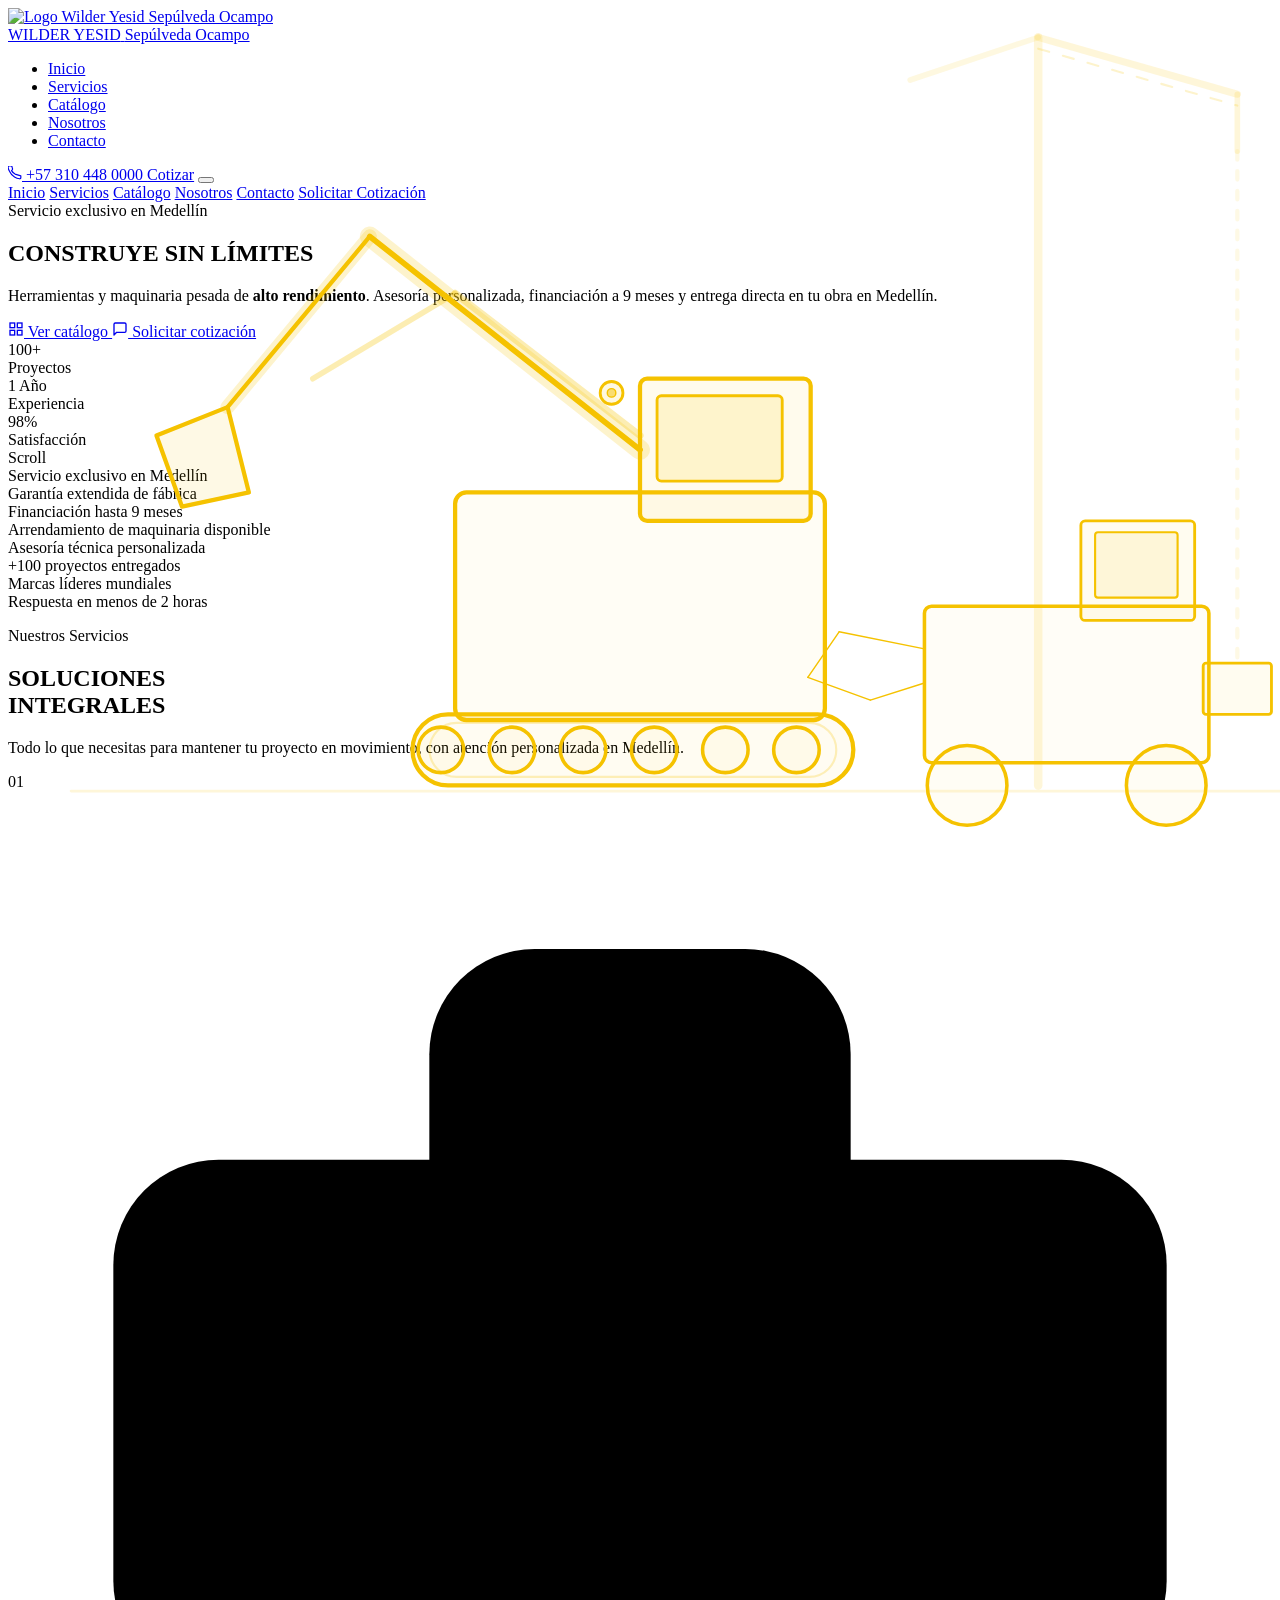
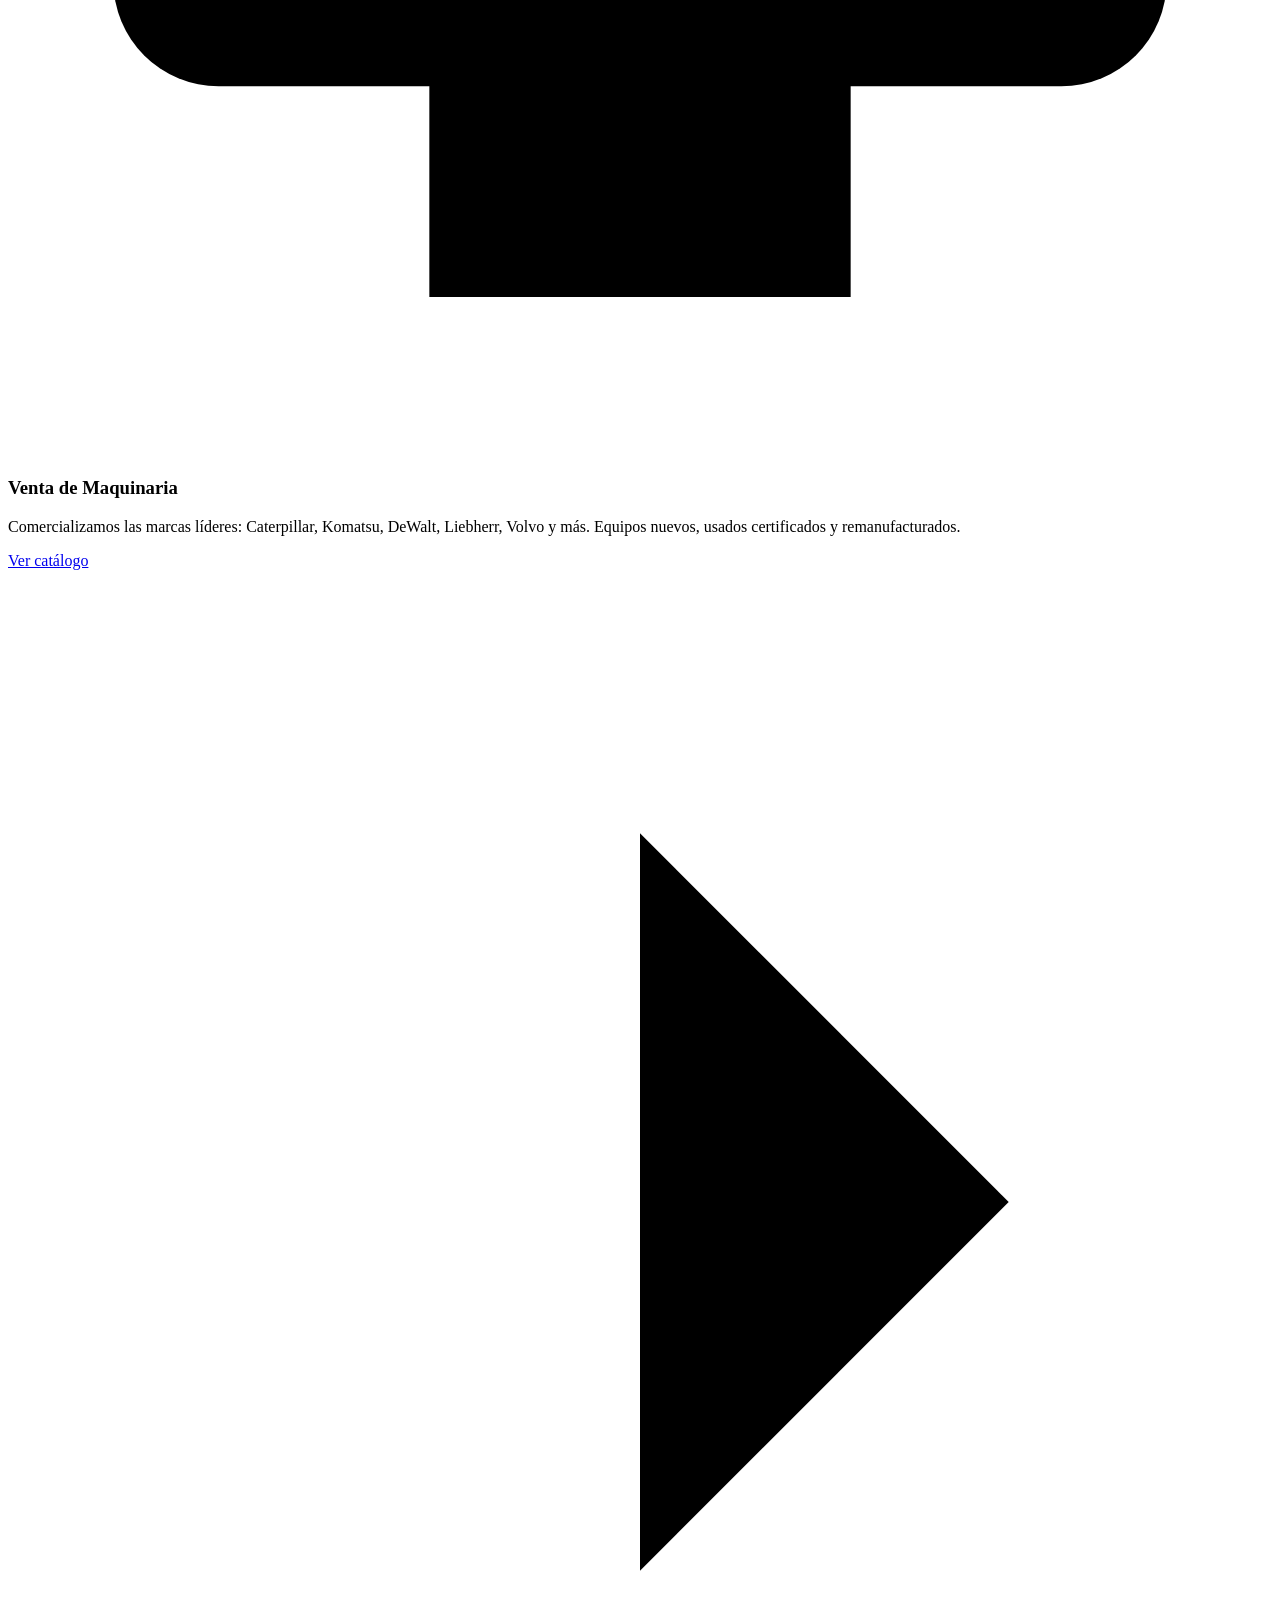
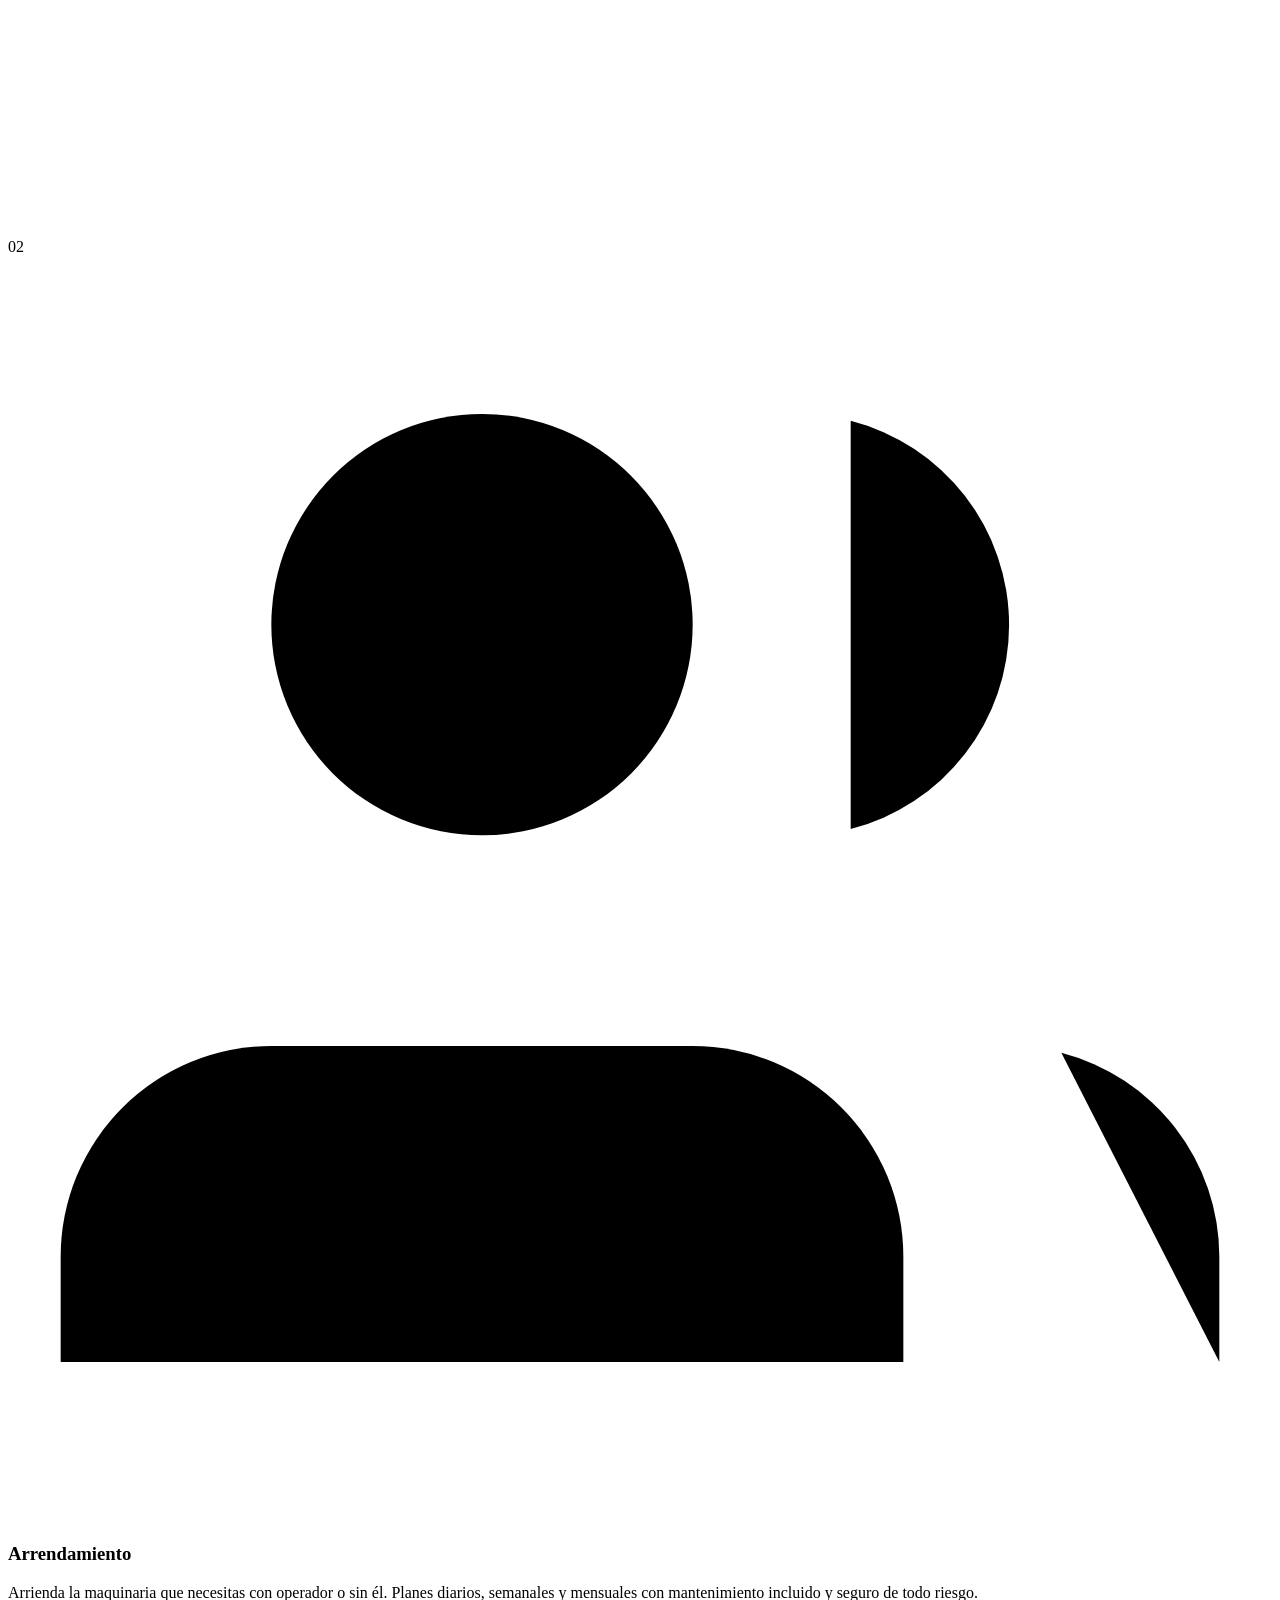
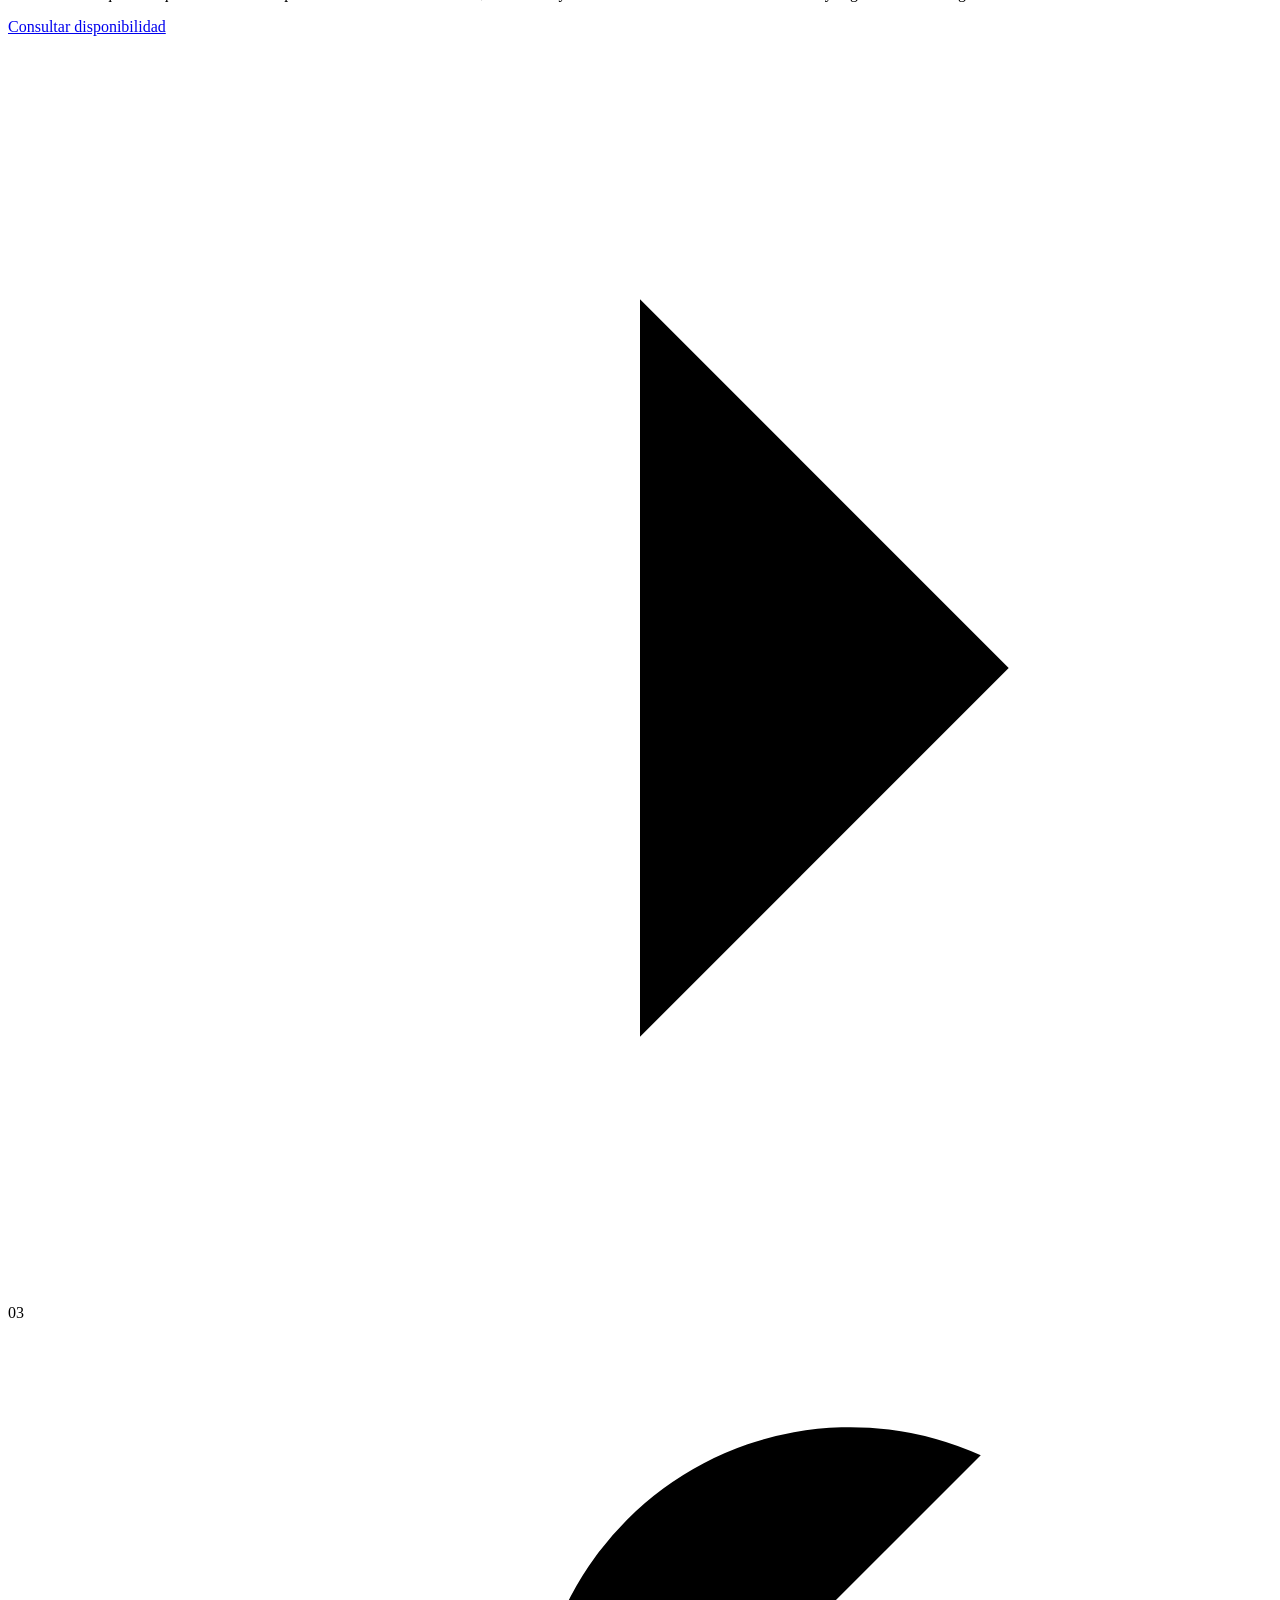
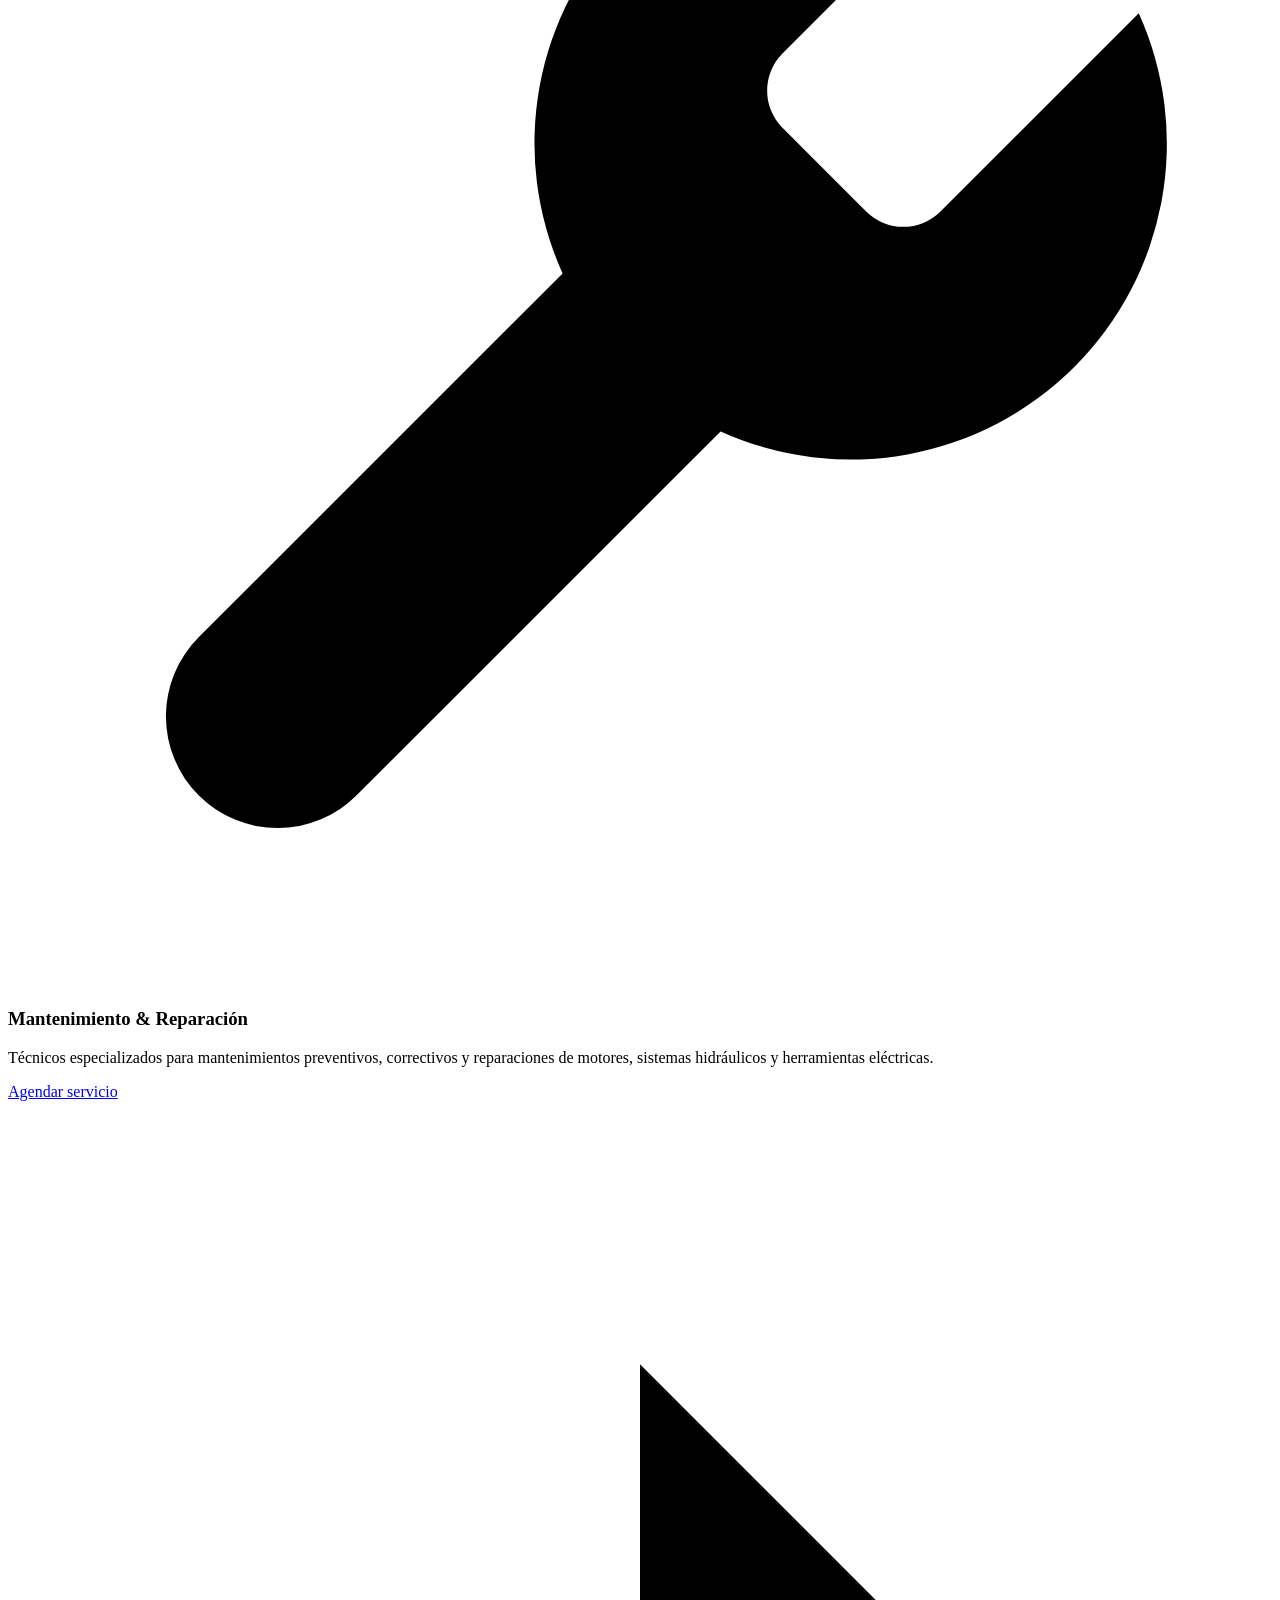
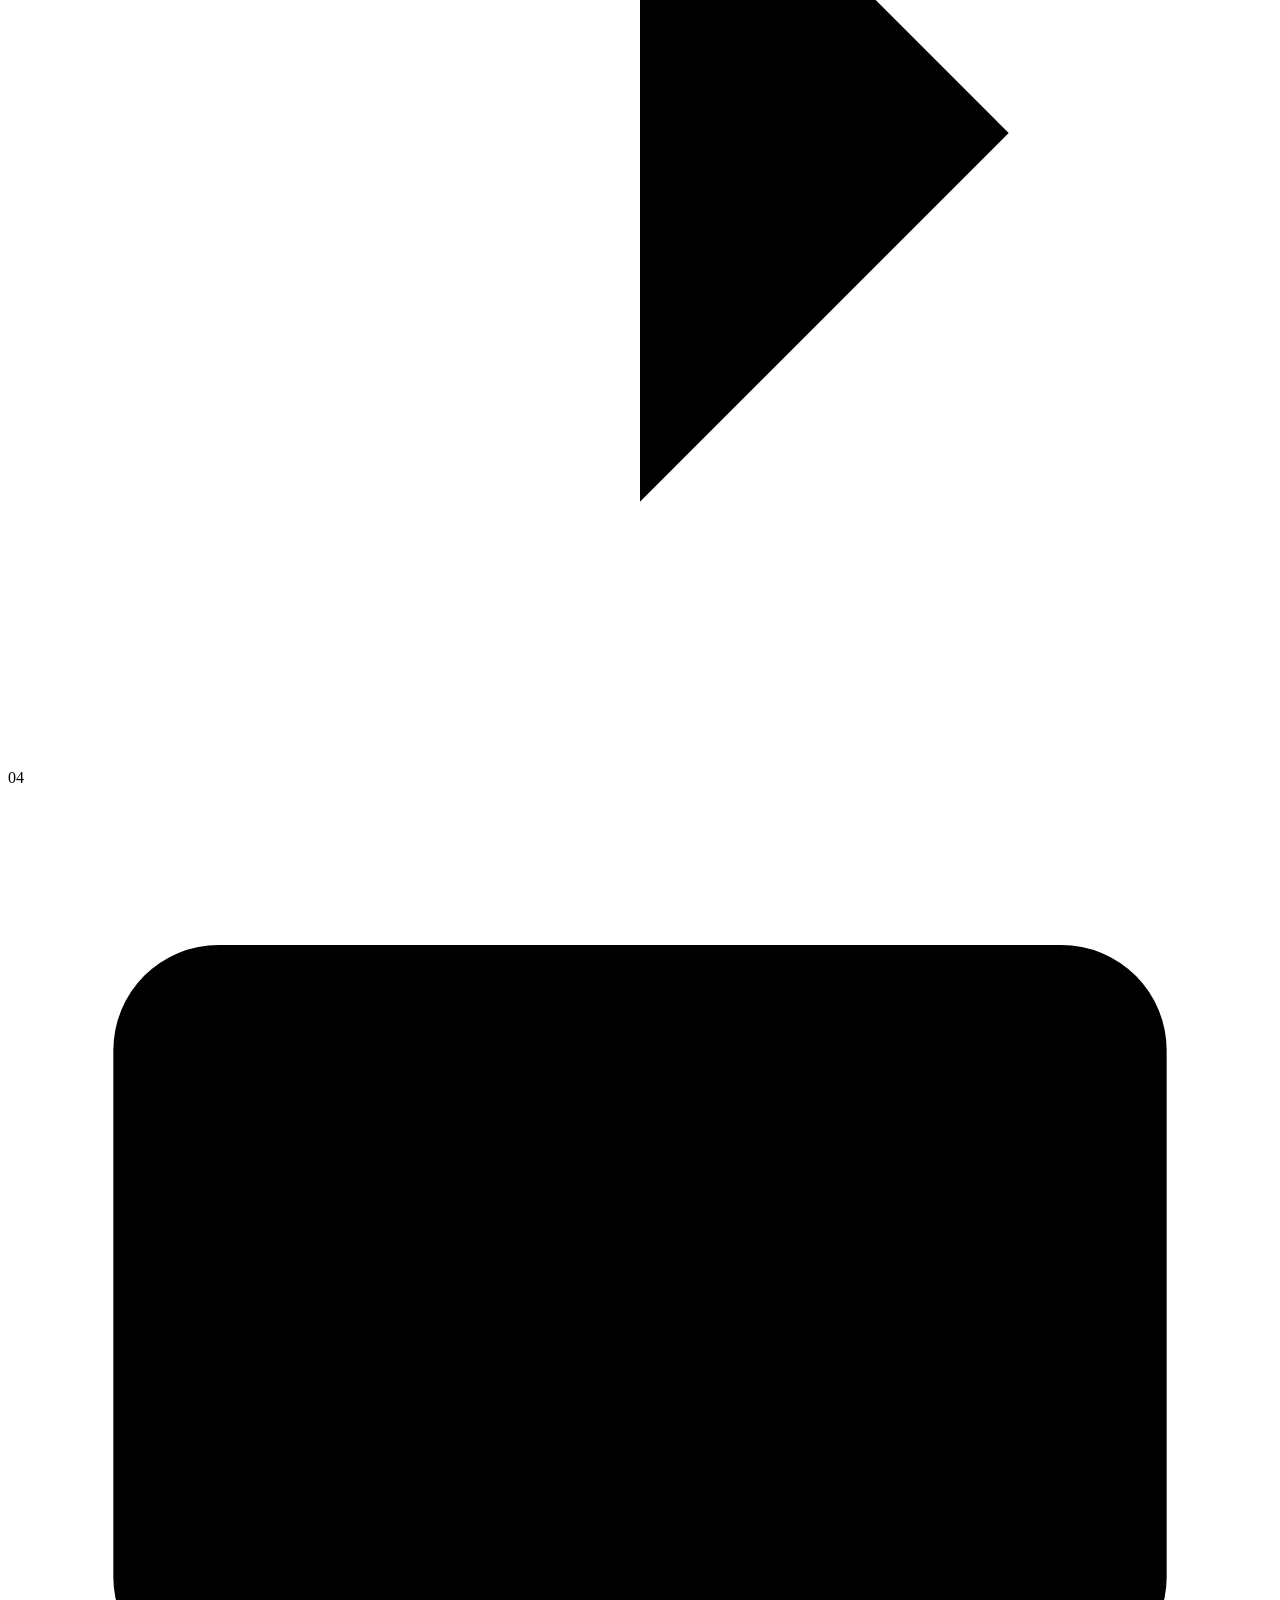
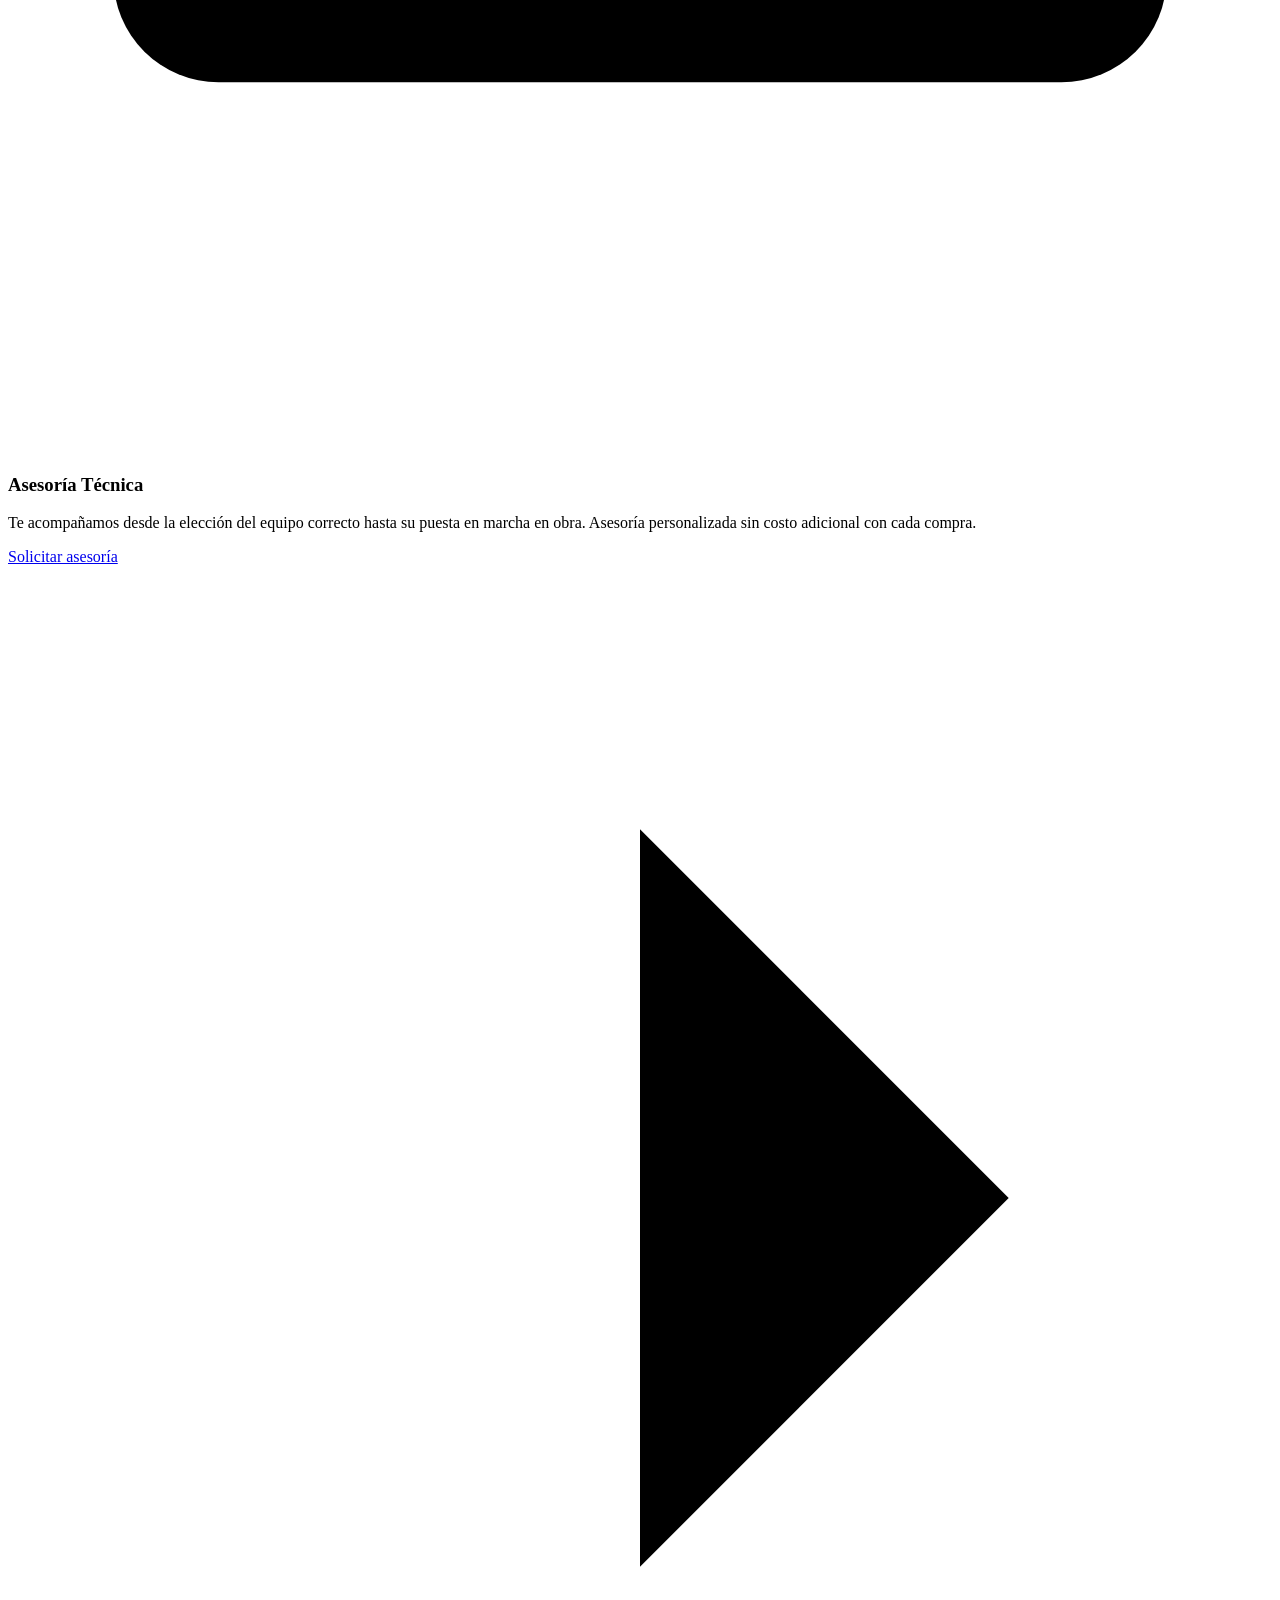
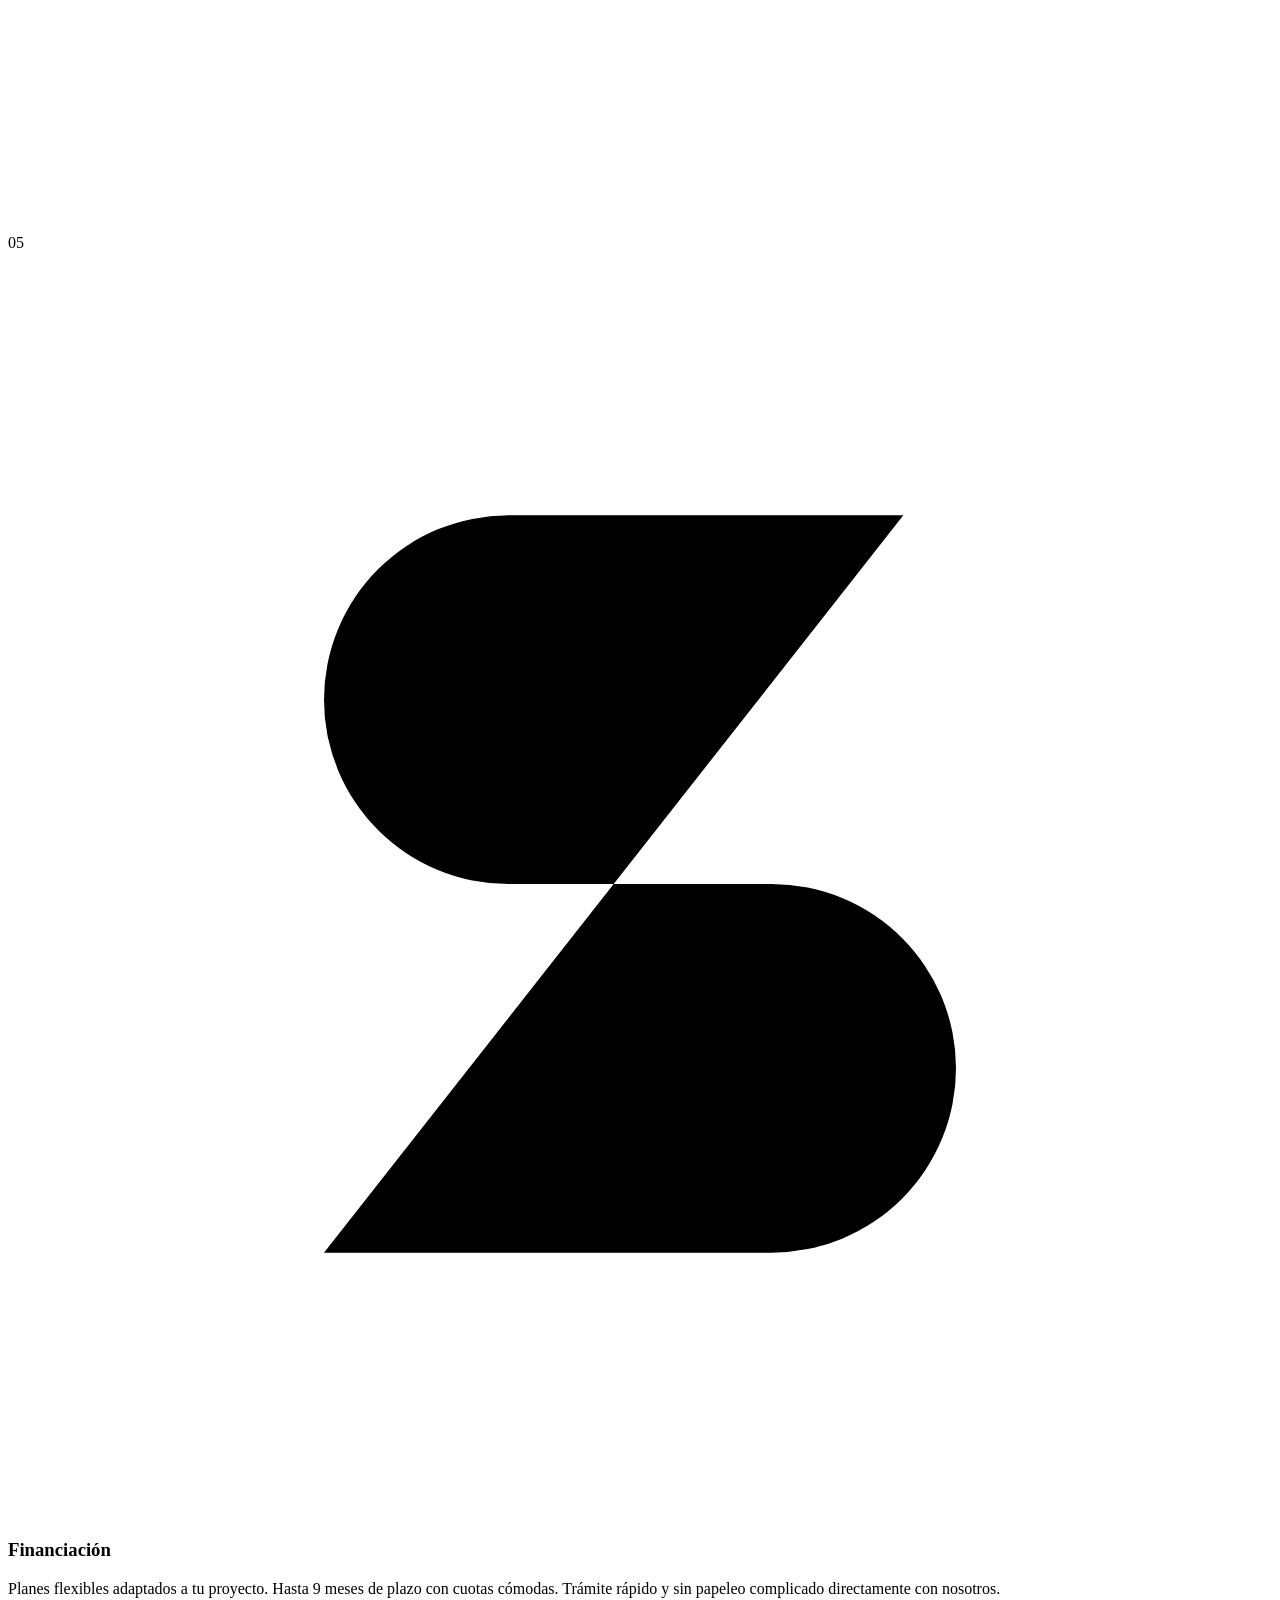
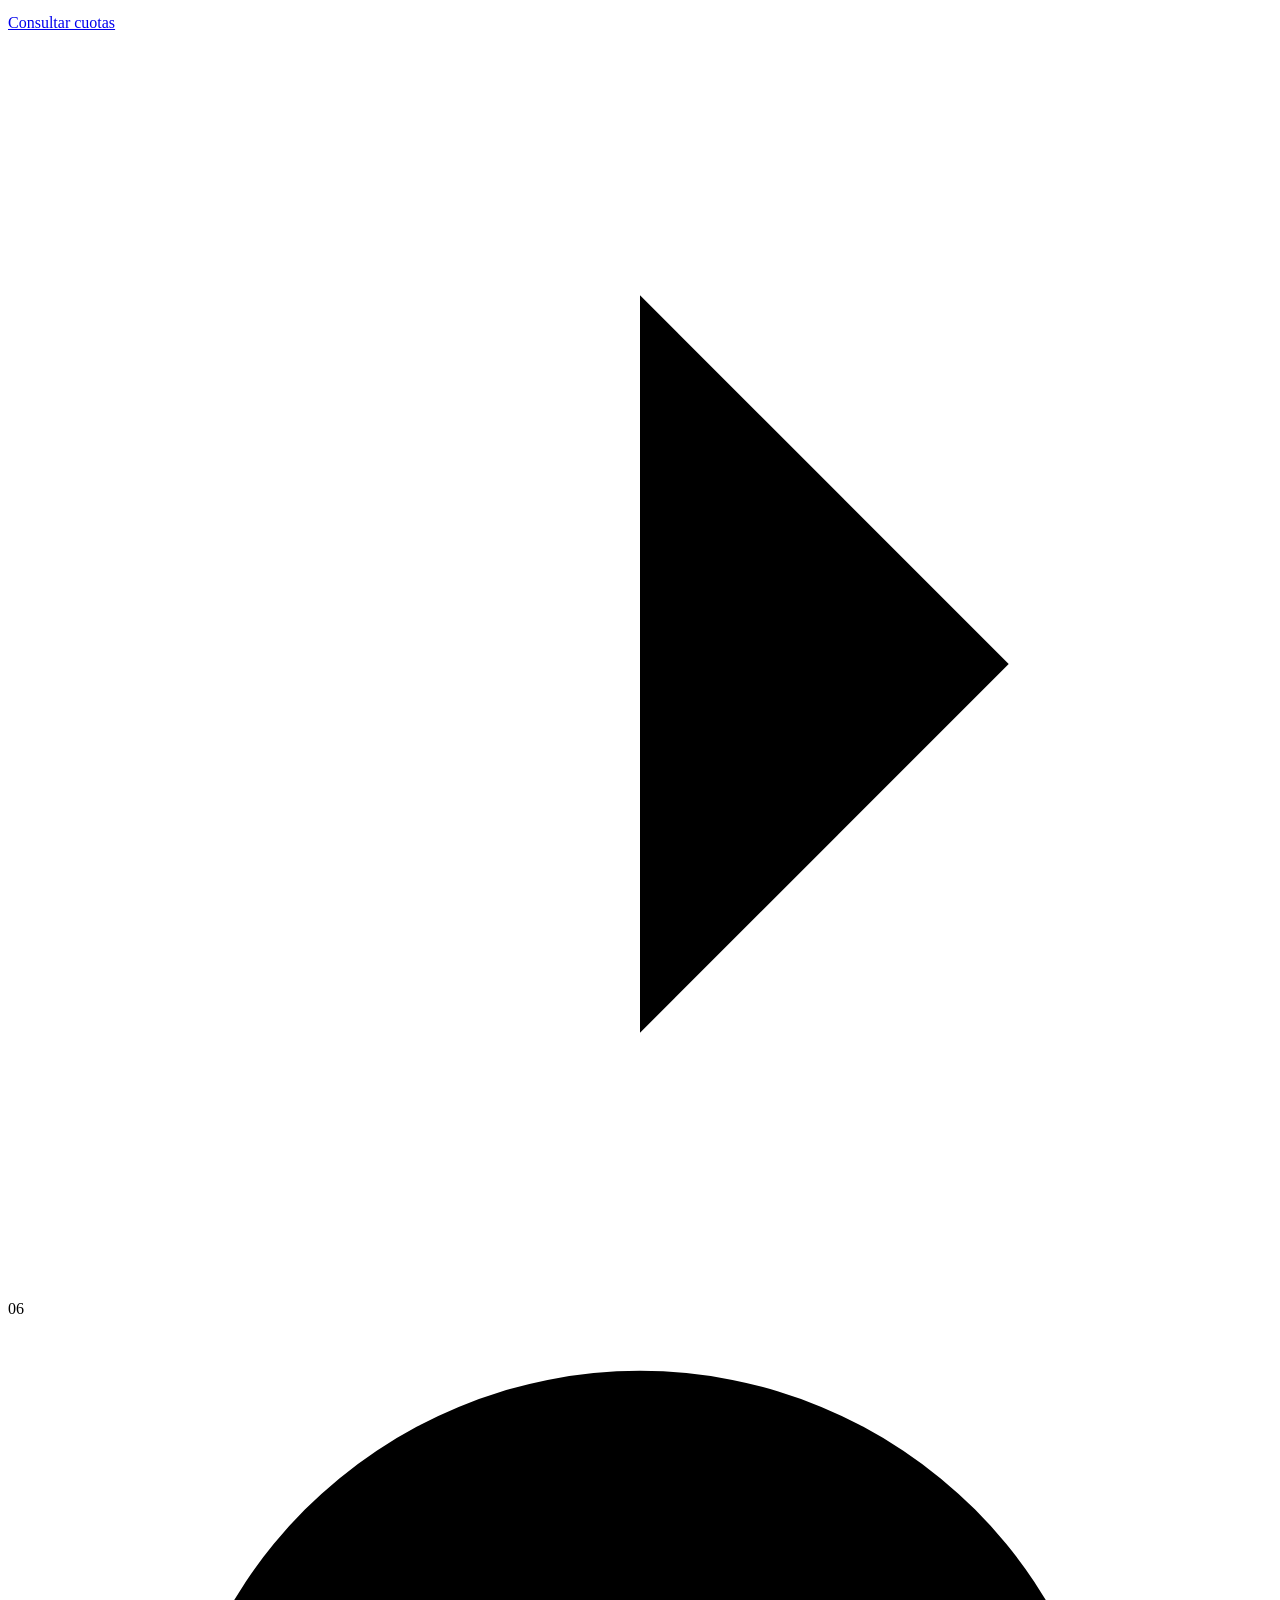
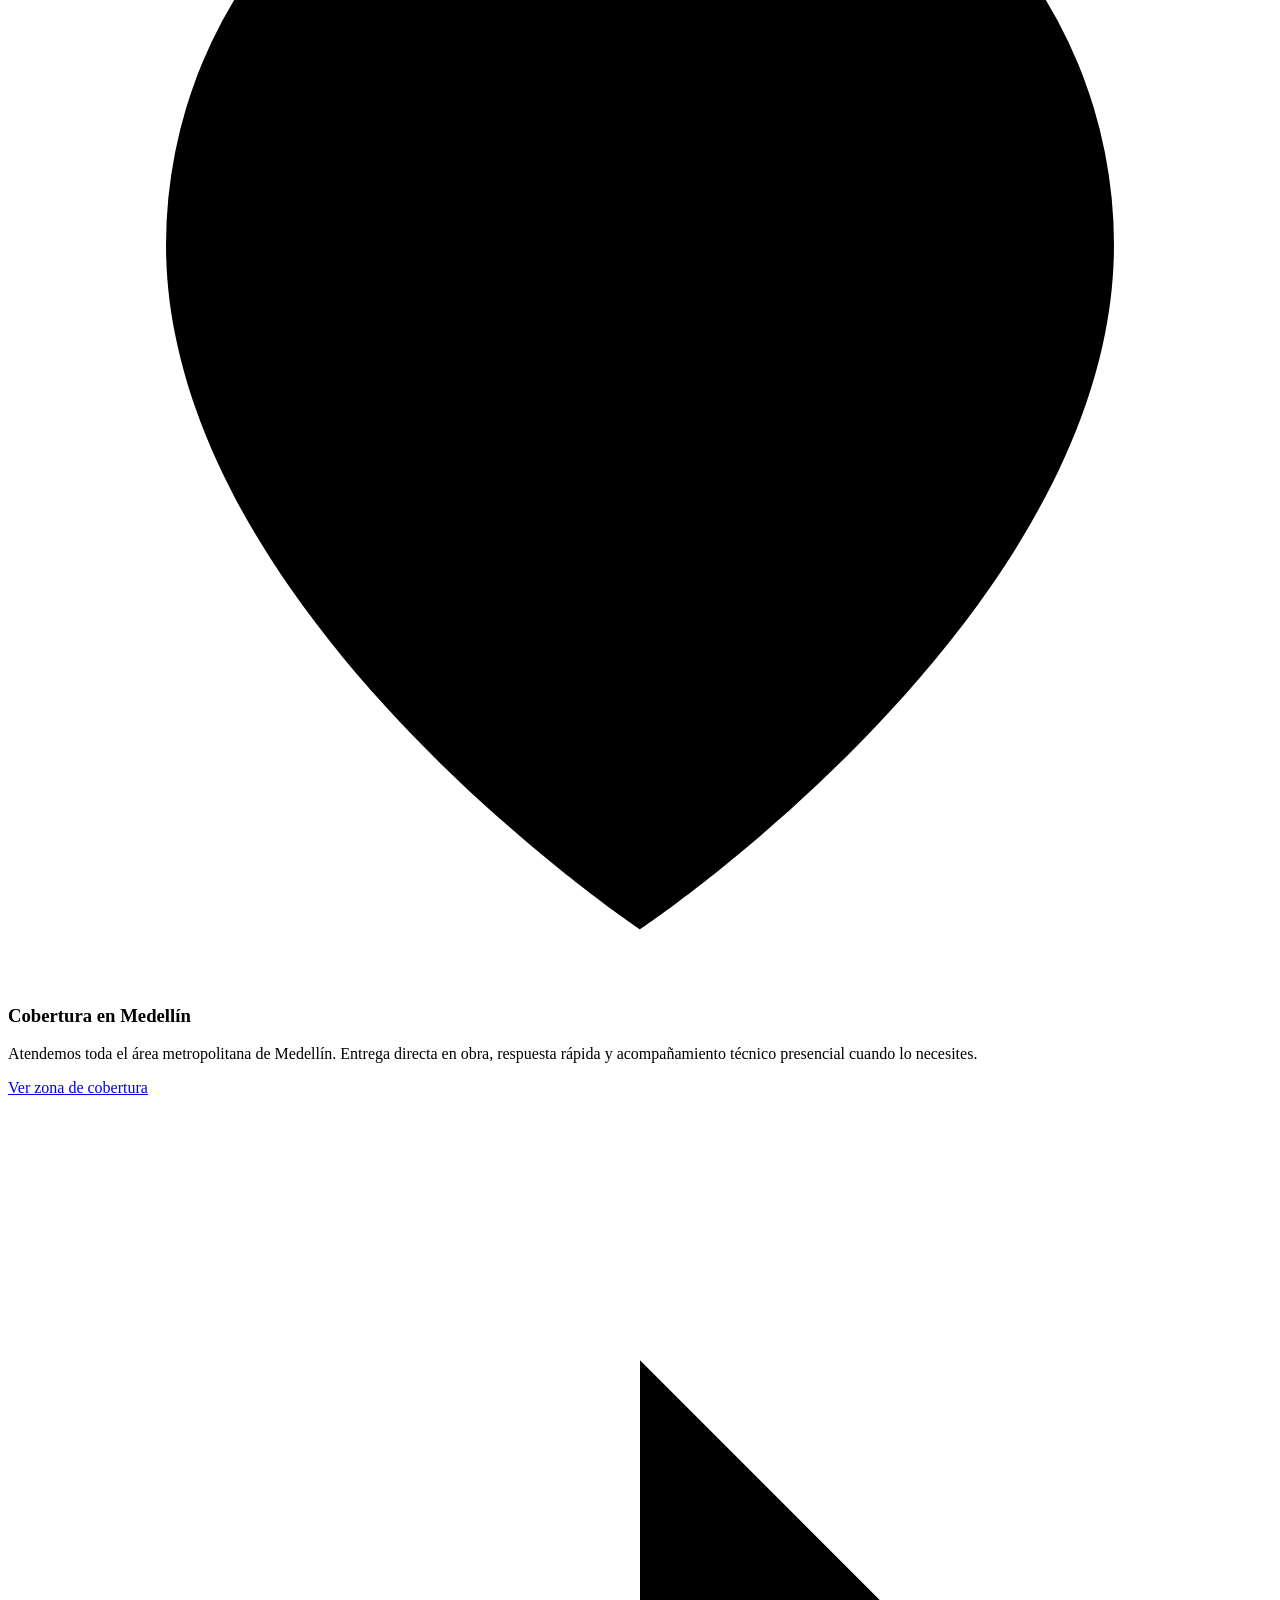
==== index.html @ e2ead800 "Add files via upload" ====
<!DOCTYPE html>
<html lang="es">
<head>
  <meta charset="UTF-8" />
  <meta name="viewport" content="width=device-width, initial-scale=1.0" />
  <meta name="description" content="Wilder Yesid Sepúlveda Ocampo — Venta y arrendamiento de herramientas y maquinaria pesada en Medellín. Asesoría personalizada y financiación a tu medida." />
  <meta name="keywords" content="herramientas construcción, maquinaria pesada, Medellín, DeWalt, arrendamiento, Wilder Sepúlveda" />
  <meta name="author" content="Wilder Yesid Sepúlveda Ocampo" />
  <meta name="theme-color" content="#f5c200" />

  <!-- Open Graph -->
  <meta property="og:title" content="Wilder Yesid Sepúlveda Ocampo — Herramientas & Maquinaria" />
  <meta property="og:description" content="Herramientas de construcción y maquinaria pesada en Medellín. Asesoría personalizada, financiación a 9 meses." />
  <meta property="og:type" content="website" />
  <meta property="og:image" content="assets/logo.png" />

  <title>Wilder Yesid Sepúlveda Ocampo — Herramientas & Maquinaria de Construcción</title>

  <!-- Fuentes -->
  <link rel="preconnect" href="https://fonts.googleapis.com" />
  <link rel="preconnect" href="https://fonts.gstatic.com" crossorigin />
  <link href="https://fonts.googleapis.com/css2?family=Bebas+Neue&family=Barlow+Condensed:wght@300;400;600;700;800&family=Barlow:wght@300;400;500&display=swap" rel="stylesheet" />

  <!-- Estilos -->
  <link rel="stylesheet" href="css/variables.css" />
  <link rel="stylesheet" href="css/base.css" />
  <link rel="stylesheet" href="css/components.css" />
</head>
<body>

  <!-- Cursor personalizado -->
  <div id="cursor" aria-hidden="true"></div>
  <div id="cursor-ring" aria-hidden="true"></div>

  <!-- Barra de progreso de scroll -->
  <div id="progress-bar" role="progressbar" aria-label="Progreso de lectura"></div>

  <!-- ═══════════════════════════════════════════════════
       NAVEGACIÓN
  ══════════════════════════════════════════════════════ -->
  <header id="navbar" role="banner">
    <nav class="nav-inner" aria-label="Navegación principal">

      <!-- Logo imagen real -->
      <a href="#hero" class="nav-logo" aria-label="Wilder Yesid Sepúlveda Ocampo - Inicio">
        <img
          src="assets/logo.png"
          alt="Logo Wilder Yesid Sepúlveda Ocampo"
          class="nav-logo-img"
          loading="eager"
        />
        <div class="nav-logo-text">
          <span class="nav-logo-name">WILDER YESID</span>
          <span class="nav-logo-sub">Sepúlveda Ocampo</span>
        </div>
      </a>

      <!-- Links escritorio -->
      <ul class="nav-links" role="list">
        <li><a href="#hero"     class="nav-link" data-section="hero">Inicio</a></li>
        <li><a href="#services" class="nav-link" data-section="services">Servicios</a></li>
        <li><a href="#catalog"  class="nav-link" data-section="catalog">Catálogo</a></li>
        <li><a href="#about"    class="nav-link" data-section="about">Nosotros</a></li>
        <li><a href="#contact"  class="nav-link" data-section="contact">Contacto</a></li>
      </ul>

      <!-- CTA escritorio + toggle móvil -->
      <div class="nav-right">
        <a href="tel:+573104480000" class="btn btn-outline nav-cta">
          <svg width="14" height="14" viewBox="0 0 24 24" fill="none" stroke="currentColor" stroke-width="2">
            <path d="M22 16.92v3a2 2 0 01-2.18 2 19.79 19.79 0 01-8.63-3.07A19.5 19.5 0 013.07 9.81a19.79 19.79 0 01-3.07-8.63A2 2 0 012 0h3a2 2 0 012 1.72c.127.96.361 1.903.7 2.81a2 2 0 01-.45 2.11L6.09 7.91a16 16 0 006 6z" stroke-linecap="round" stroke-linejoin="round"/>
          </svg>
          +57 310 448 0000
        </a>
        <a href="#contact" class="btn btn-primary">Cotizar</a>

        <button class="nav-toggle" id="nav-toggle" aria-label="Abrir menú" aria-expanded="false" aria-controls="mobile-menu">
          <span></span><span></span><span></span>
        </button>
      </div>
    </nav>

    <!-- Menú móvil -->
    <div class="mobile-menu" id="mobile-menu" role="dialog" aria-label="Menú móvil">
      <a href="#hero"     class="nav-link">Inicio</a>
      <a href="#services" class="nav-link">Servicios</a>
      <a href="#catalog"  class="nav-link">Catálogo</a>
      <a href="#about"    class="nav-link">Nosotros</a>
      <a href="#contact"  class="nav-link">Contacto</a>
      <a href="#contact"  class="btn btn-primary">Solicitar Cotización</a>
    </div>
  </header>

  <main>

    <!-- ═══════════════════════════════════════════════════
         HERO
    ══════════════════════════════════════════════════════ -->
    <section id="hero" aria-label="Sección principal">

      <!-- Fondo animado -->
      <div class="hero-bg">
        <div class="hero-bg-scene">
          <div class="hero-scene-wrapper" style="position:absolute;inset:0;display:flex;align-items:center;justify-content:flex-end;">
            <svg class="hero-scene-svg" viewBox="0 0 900 700" xmlns="http://www.w3.org/2000/svg" aria-hidden="true">
              <g fill="none" stroke="#f5c200" stroke-linecap="round" stroke-linejoin="round">
                <!-- Cuerpo excavadora -->
                <rect x="320" y="380" width="260" height="160" rx="8" stroke-width="3" fill="rgba(245,194,0,.04)"/>
                <rect x="450" y="300" width="120" height="100" rx="5" stroke-width="3" fill="rgba(245,194,0,.07)"/>
                <rect x="462" y="312" width="88" height="60" rx="3" stroke-width="2" fill="rgba(245,194,0,.14)"/>
                <!-- Brazo principal -->
                <line x1="450" y1="350" x2="260" y2="200" stroke-width="14" stroke="rgba(245,194,0,.2)"/>
                <line x1="450" y1="350" x2="260" y2="200" stroke-width="4"/>
                <line x1="260" y1="200" x2="160" y2="320" stroke-width="10" stroke="rgba(245,194,0,.2)"/>
                <line x1="260" y1="200" x2="160" y2="320" stroke-width="3"/>
                <path d="M160 320 L110 340 L128 390 L175 380 Z" stroke-width="3" fill="rgba(245,194,0,.1)"/>
                <!-- Cilindros hidráulicos -->
                <line x1="450" y1="340" x2="320" y2="240" stroke-width="5" stroke="rgba(245,194,0,.3)"/>
                <line x1="320" y1="240" x2="220" y2="300" stroke-width="4" stroke="rgba(245,194,0,.3)"/>
                <!-- Orugas -->
                <rect x="290" y="536" width="310" height="50" rx="25" stroke-width="3" fill="rgba(245,194,0,.05)"/>
                <rect x="302" y="542" width="286" height="38" rx="19" stroke-width="1.5" stroke="rgba(245,194,0,.25)"/>
                <circle cx="310" cy="561" r="16" stroke-width="2.5" fill="rgba(245,194,0,.04)"/>
                <circle cx="360" cy="561" r="16" stroke-width="2.5" fill="rgba(245,194,0,.04)"/>
                <circle cx="410" cy="561" r="16" stroke-width="2.5" fill="rgba(245,194,0,.04)"/>
                <circle cx="460" cy="561" r="16" stroke-width="2.5" fill="rgba(245,194,0,.04)"/>
                <circle cx="510" cy="561" r="16" stroke-width="2.5" fill="rgba(245,194,0,.04)"/>
                <circle cx="560" cy="561" r="16" stroke-width="2.5" fill="rgba(245,194,0,.04)"/>
                <!-- Grúa torre fondo -->
                <line x1="730" y1="60" x2="730" y2="586" stroke-width="6" stroke="rgba(245,194,0,.15)"/>
                <line x1="730" y1="60" x2="870" y2="100" stroke-width="5" stroke="rgba(245,194,0,.15)"/>
                <line x1="870" y1="100" x2="870" y2="140" stroke-width="4" stroke="rgba(245,194,0,.15)"/>
                <line x1="870" y1="140" x2="870" y2="500" stroke-width="3" stroke="rgba(245,194,0,.1)" stroke-dasharray="6 8"/>
                <rect x="846" y="500" width="48" height="36" rx="2" stroke-width="2" fill="rgba(245,194,0,.06)"/>
                <line x1="730" y1="68" x2="870" y2="108" stroke-width="1.5" stroke="rgba(245,194,0,.2)" stroke-dasharray="8 10"/>
                <line x1="730" y1="60" x2="640" y2="90" stroke-width="4" stroke="rgba(245,194,0,.12)"/>
                <!-- Cargador fondo -->
                <rect x="650" y="460" width="200" height="110" rx="5" stroke-width="2.5" fill="rgba(245,194,0,.03)"/>
                <rect x="760" y="400" width="80" height="70" rx="3" stroke-width="2" fill="rgba(245,194,0,.06)"/>
                <rect x="770" y="408" width="58" height="46" rx="2" stroke-width="1.5" fill="rgba(245,194,0,.1)"/>
                <line x1="650" y1="490" x2="590" y2="478"/>
                <line x1="590" y1="478" x2="568" y2="510"/>
                <line x1="568" y1="510" x2="612" y2="526"/>
                <line x1="612" y1="526" x2="650" y2="514"/>
                <circle cx="680" cy="586" r="28" stroke-width="2.5" fill="rgba(245,194,0,.04)"/>
                <circle cx="820" cy="586" r="28" stroke-width="2.5" fill="rgba(245,194,0,.04)"/>
                <!-- Línea de suelo -->
                <line x1="50" y1="590" x2="900" y2="590" stroke-width="2" stroke="rgba(245,194,0,.15)"/>
                <circle cx="430" cy="310" r="8" stroke-width="2" fill="rgba(245,194,0,.12)"/>
                <circle cx="430" cy="310" r="3" fill="rgba(245,194,0,.5)"/>
              </g>
            </svg>
          </div>
        </div>
      </div>
      <div class="hero-gradient" aria-hidden="true"></div>
      <div class="hero-grid"     aria-hidden="true"></div>
      <div class="hero-vignette" aria-hidden="true"></div>
      <div class="hero-accent-line" aria-hidden="true"></div>
      <div class="noise-overlay" aria-hidden="true"></div>

      <!-- Contenido hero -->
      <div class="hero-content">
        <div class="hero-inner">

          <div class="hero-badge reveal">
            <span class="badge badge-yellow badge-pulse">
              Servicio exclusivo en Medellín
            </span>
          </div>

          <h1 class="hero-title reveal delay-1">
            CONSTRUYE
            <span class="line-2">SIN</span>
            <span class="line-3">LÍMITES</span>
          </h1>

          <p class="hero-sub reveal delay-2">
            Herramientas y maquinaria pesada de <strong>alto rendimiento</strong>.
            Asesoría personalizada, financiación a 9 meses y entrega directa en tu obra en Medellín.
          </p>

          <div class="hero-actions reveal delay-3">
            <a href="#catalog" class="btn btn-primary">
              <svg width="16" height="16" viewBox="0 0 24 24" fill="none" stroke="currentColor" stroke-width="2">
                <rect x="3" y="3" width="7" height="7"/><rect x="14" y="3" width="7" height="7"/>
                <rect x="14" y="14" width="7" height="7"/><rect x="3" y="14" width="7" height="7"/>
              </svg>
              Ver catálogo
            </a>
            <a href="#contact" class="btn btn-outline">
              <svg width="16" height="16" viewBox="0 0 24 24" fill="none" stroke="currentColor" stroke-width="2">
                <path d="M21 15a2 2 0 01-2 2H7l-4 4V5a2 2 0 012-2h14a2 2 0 012 2z" stroke-linecap="round" stroke-linejoin="round"/>
              </svg>
              Solicitar cotización
            </a>
          </div>

          <div class="hero-stats reveal delay-4" aria-label="Estadísticas clave">
            <div class="hero-stat">
              <div class="hero-stat-num" data-counter="100" data-suffix="+">100+</div>
              <div class="hero-stat-label">Proyectos</div>
            </div>
            <div class="hero-stat">
              <div class="hero-stat-num" data-counter="1" data-suffix=" Año">1 Año</div>
              <div class="hero-stat-label">Experiencia</div>
            </div>
            <div class="hero-stat">
              <div class="hero-stat-num" data-counter="98" data-suffix="%">98%</div>
              <div class="hero-stat-label">Satisfacción</div>
            </div>
          </div>

        </div>
      </div>

      <div class="scroll-hint" aria-hidden="true">
        <div class="scroll-hint-line"></div>
        <span>Scroll</span>
      </div>
    </section>

    <!-- ═══════════════════════════════════════════════════
         TICKER
    ══════════════════════════════════════════════════════ -->
    <div class="ticker-bar" aria-hidden="true">
      <div class="ticker-track" id="ticker-track">
        <div class="ticker-item">Servicio exclusivo en Medellín<span class="ticker-sep"></span></div>
        <div class="ticker-item">Garantía extendida de fábrica<span class="ticker-sep"></span></div>
        <div class="ticker-item">Financiación hasta 9 meses<span class="ticker-sep"></span></div>
        <div class="ticker-item">Arrendamiento de maquinaria disponible<span class="ticker-sep"></span></div>
        <div class="ticker-item">Asesoría técnica personalizada<span class="ticker-sep"></span></div>
        <div class="ticker-item">+100 proyectos entregados<span class="ticker-sep"></span></div>
        <div class="ticker-item">Marcas líderes mundiales<span class="ticker-sep"></span></div>
        <div class="ticker-item">Respuesta en menos de 2 horas<span class="ticker-sep"></span></div>
      </div>
    </div>

    <!-- ═══════════════════════════════════════════════════
         SERVICIOS
    ══════════════════════════════════════════════════════ -->
    <section id="services" class="section" aria-labelledby="services-title">
      <div class="container">

        <div class="section-header">
          <p class="eyebrow reveal">Nuestros Servicios</p>
          <h2 class="display-2 reveal delay-1" id="services-title">
            SOLUCIONES<br><span class="text-yellow">INTEGRALES</span>
          </h2>
          <p class="reveal delay-2">Todo lo que necesitas para mantener tu proyecto en movimiento, con atención personalizada en Medellín.</p>
        </div>

        <div class="services-grid">

          <article class="service-card reveal delay-1">
            <span class="card-num" aria-hidden="true">01</span>
            <div class="service-icon" aria-hidden="true">
              <svg viewBox="0 0 24 24"><path d="M20 7H4a2 2 0 00-2 2v6a2 2 0 002 2h16a2 2 0 002-2V9a2 2 0 00-2-2z"/><path d="M16 21V5a2 2 0 00-2-2h-4a2 2 0 00-2 2v16"/></svg>
            </div>
            <h3 class="service-name">Venta de Maquinaria</h3>
            <p class="service-desc">Comercializamos las marcas líderes: Caterpillar, Komatsu, DeWalt, Liebherr, Volvo y más. Equipos nuevos, usados certificados y remanufacturados.</p>
            <a href="#catalog" class="service-link" aria-label="Ver catálogo">
              Ver catálogo
              <svg viewBox="0 0 24 24" stroke-width="2"><line x1="5" y1="12" x2="19" y2="12"/><polyline points="12 5 19 12 12 19"/></svg>
            </a>
          </article>

          <article class="service-card reveal delay-2">
            <span class="card-num" aria-hidden="true">02</span>
            <div class="service-icon" aria-hidden="true">
              <svg viewBox="0 0 24 24"><path d="M17 21v-2a4 4 0 00-4-4H5a4 4 0 00-4 4v2"/><circle cx="9" cy="7" r="4"/><path d="M23 21v-2a4 4 0 00-3-3.87"/><path d="M16 3.13a4 4 0 010 7.75"/></svg>
            </div>
            <h3 class="service-name">Arrendamiento</h3>
            <p class="service-desc">Arrienda la maquinaria que necesitas con operador o sin él. Planes diarios, semanales y mensuales con mantenimiento incluido y seguro de todo riesgo.</p>
            <a href="#contact" class="service-link" aria-label="Consultar arrendamiento">
              Consultar disponibilidad
              <svg viewBox="0 0 24 24" stroke-width="2"><line x1="5" y1="12" x2="19" y2="12"/><polyline points="12 5 19 12 12 19"/></svg>
            </a>
          </article>

          <article class="service-card reveal delay-3">
            <span class="card-num" aria-hidden="true">03</span>
            <div class="service-icon" aria-hidden="true">
              <svg viewBox="0 0 24 24"><path d="M14.7 6.3a1 1 0 000 1.4l1.6 1.6a1 1 0 001.4 0l3.77-3.77a6 6 0 01-7.94 7.94l-6.91 6.91a2.12 2.12 0 01-3-3l6.91-6.91a6 6 0 017.94-7.94l-3.76 3.76z"/></svg>
            </div>
            <h3 class="service-name">Mantenimiento & Reparación</h3>
            <p class="service-desc">Técnicos especializados para mantenimientos preventivos, correctivos y reparaciones de motores, sistemas hidráulicos y herramientas eléctricas.</p>
            <a href="#contact" class="service-link" aria-label="Agendar servicio">
              Agendar servicio
              <svg viewBox="0 0 24 24" stroke-width="2"><line x1="5" y1="12" x2="19" y2="12"/><polyline points="12 5 19 12 12 19"/></svg>
            </a>
          </article>

          <article class="service-card reveal delay-1">
            <span class="card-num" aria-hidden="true">04</span>
            <div class="service-icon" aria-hidden="true">
              <svg viewBox="0 0 24 24"><rect x="2" y="3" width="20" height="14" rx="2"/><line x1="8" y1="21" x2="16" y2="21"/><line x1="12" y1="17" x2="12" y2="21"/></svg>
            </div>
            <h3 class="service-name">Asesoría Técnica</h3>
            <p class="service-desc">Te acompañamos desde la elección del equipo correcto hasta su puesta en marcha en obra. Asesoría personalizada sin costo adicional con cada compra.</p>
            <a href="#contact" class="service-link" aria-label="Solicitar asesoría">
              Solicitar asesoría
              <svg viewBox="0 0 24 24" stroke-width="2"><line x1="5" y1="12" x2="19" y2="12"/><polyline points="12 5 19 12 12 19"/></svg>
            </a>
          </article>

          <article class="service-card reveal delay-2">
            <span class="card-num" aria-hidden="true">05</span>
            <div class="service-icon" aria-hidden="true">
              <svg viewBox="0 0 24 24"><line x1="12" y1="1" x2="12" y2="23"/><path d="M17 5H9.5a3.5 3.5 0 000 7h5a3.5 3.5 0 010 7H6"/></svg>
            </div>
            <h3 class="service-name">Financiación</h3>
            <p class="service-desc">Planes flexibles adaptados a tu proyecto. Hasta 9 meses de plazo con cuotas cómodas. Trámite rápido y sin papeleo complicado directamente con nosotros.</p>
            <a href="#contact" class="service-link" aria-label="Consultar financiación">
              Consultar cuotas
              <svg viewBox="0 0 24 24" stroke-width="2"><line x1="5" y1="12" x2="19" y2="12"/><polyline points="12 5 19 12 12 19"/></svg>
            </a>
          </article>

          <article class="service-card reveal delay-3">
            <span class="card-num" aria-hidden="true">06</span>
            <div class="service-icon" aria-hidden="true">
              <svg viewBox="0 0 24 24"><path d="M21 10c0 7-9 13-9 13s-9-6-9-13a9 9 0 0118 0z"/><circle cx="12" cy="10" r="3"/></svg>
            </div>
            <h3 class="service-name">Cobertura en Medellín</h3>
            <p class="service-desc">Atendemos toda el área metropolitana de Medellín. Entrega directa en obra, respuesta rápida y acompañamiento técnico presencial cuando lo necesites.</p>
            <a href="#contact" class="service-link" aria-label="Ver zona de cobertura">
              Ver zona de cobertura
              <svg viewBox="0 0 24 24" stroke-width="2"><line x1="5" y1="12" x2="19" y2="12"/><polyline points="12 5 19 12 12 19"/></svg>
            </a>
          </article>

        </div>
      </div>
    </section>

    <!-- ═══════════════════════════════════════════════════
         CATÁLOGO
    ══════════════════════════════════════════════════════ -->
    <section id="catalog" class="section" aria-labelledby="catalog-title">
      <div class="container">

        <div class="section-header" style="display:flex;flex-wrap:wrap;justify-content:space-between;align-items:flex-end;gap:24px;">
          <div>
            <p class="eyebrow reveal">Catálogo</p>
            <h2 class="display-2 reveal delay-1" id="catalog-title">
              EQUIPOS<br><span class="text-yellow">DISPONIBLES</span>
            </h2>
          </div>
          <div class="reveal delay-2" style="text-align:right;">
            <p style="color:var(--c-mid);font-size:14px;font-weight:300;">Precios en pesos colombianos (COP)</p>
            <p style="color:var(--c-ash);font-size:12px;font-weight:300;margin-top:4px;">IVA no incluido · Sujeto a disponibilidad · Medellín</p>
          </div>
        </div>

        <!-- Filtros -->
        <div class="filter-bar reveal" role="group" aria-label="Filtrar por categoría">
          <button class="filter-btn active" data-filter="all">Todos</button>
          <button class="filter-btn" data-filter="excavadora">Excavadoras</button>
          <button class="filter-btn" data-filter="grua">Grúas</button>
          <button class="filter-btn" data-filter="niveladora">Niveladoras</button>
          <button class="filter-btn" data-filter="compactadora">Compactadoras</button>
          <button class="filter-btn" data-filter="cargador">Cargadores</button>
        </div>

        <!-- Grid de productos (renderizado por JS) -->
        <div id="products-grid" class="products-grid" aria-live="polite" aria-label="Lista de productos"></div>

        <div class="load-more-wrap reveal">
          <a href="#contact" class="btn btn-outline">
            <svg width="16" height="16" viewBox="0 0 24 24" fill="none" stroke="currentColor" stroke-width="2">
              <path d="M22 19a2 2 0 01-2 2H4a2 2 0 01-2-2V5a2 2 0 012-2h5l2 3h9a2 2 0 012 2z" stroke-linecap="round" stroke-linejoin="round"/>
            </svg>
            Solicitar catálogo completo
          </a>
        </div>

      </div>
    </section>

    <!-- ═══════════════════════════════════════════════════
         NOSOTROS
    ══════════════════════════════════════════════════════ -->
    <section id="about" class="section" aria-labelledby="about-title">
      <div class="container">
        <div class="about-inner">

          <!-- Visual -->
          <div class="about-visual reveal-left">
            <div class="about-scene">
              <svg viewBox="0 0 400 300" xmlns="http://www.w3.org/2000/svg" aria-label="Ilustración de maquinaria">
                <g fill="none" stroke="#f5c200" stroke-linecap="round" stroke-linejoin="round">
                  <rect x="140" y="160" width="200" height="100" rx="6" stroke-width="3" fill="rgba(245,194,0,.05)"/>
                  <rect x="230" y="120" width="100" height="54" rx="4" stroke-width="2.5" fill="rgba(245,194,0,.08)"/>
                  <rect x="242" y="130" width="74" height="34" rx="2" stroke-width="1.5" fill="rgba(245,194,0,.15)"/>
                  <line x1="230" y1="150" x2="100" y2="80" stroke-width="12" stroke="rgba(245,194,0,.15)"/>
                  <line x1="230" y1="150" x2="100" y2="80" stroke-width="3"/>
                  <line x1="100" y1="80"  x2="50"  y2="160" stroke-width="8" stroke="rgba(245,194,0,.15)"/>
                  <line x1="100" y1="80"  x2="50"  y2="160" stroke-width="2.5"/>
                  <path d="M50 160 L20 172 L30 210 L65 202 Z" stroke-width="2.5" fill="rgba(245,194,0,.1)"/>
                  <line x1="230" y1="140" x2="155" y2="100" stroke-width="5" stroke="rgba(245,194,0,.3)"/>
                  <line x1="155" y1="100" x2="88"  y2="140" stroke-width="4" stroke="rgba(245,194,0,.3)"/>
                  <rect x="118" y="258" width="236" height="36" rx="18" stroke-width="2.5" fill="rgba(245,194,0,.04)"/>
                  <circle cx="134" cy="276" r="12" stroke-width="2" fill="rgba(245,194,0,.06)"/>
                  <circle cx="172" cy="276" r="12" stroke-width="2" fill="rgba(245,194,0,.06)"/>
                  <circle cx="210" cy="276" r="12" stroke-width="2" fill="rgba(245,194,0,.06)"/>
                  <circle cx="248" cy="276" r="12" stroke-width="2" fill="rgba(245,194,0,.06)"/>
                  <circle cx="286" cy="276" r="12" stroke-width="2" fill="rgba(245,194,0,.06)"/>
                  <circle cx="324" cy="276" r="12" stroke-width="2" fill="rgba(245,194,0,.06)"/>
                  <line x1="140" y1="200" x2="340" y2="200" stroke-width="1" stroke="rgba(245,194,0,.2)"/>
                  <circle cx="240" cy="140" r="6" stroke-width="2" fill="rgba(245,194,0,.12)"/>
                </g>
              </svg>
              <div class="about-scene-label">
                <svg width="14" height="14" viewBox="0 0 24 24" fill="none" stroke="currentColor" stroke-width="2">
                  <circle cx="12" cy="12" r="10"/><polyline points="12 6 12 12 16 14"/>
                </svg>
                Equipos listos para entrega
              </div>
            </div>
            <div class="about-float-badge" aria-label="1 año de experiencia">
              <span class="big">1</span>
              <span class="lbl">Año de<br>Experiencia</span>
            </div>
          </div>

          <!-- Contenido -->
          <div class="about-content reveal-right">
            <p class="eyebrow">Por qué elegirnos</p>
            <h2 class="display-2" id="about-title" style="margin-top:16px;">
              LA DIFERENCIA<br><span class="text-yellow">WILDER YESID</span>
            </h2>

            <div class="about-points">
              <div class="about-point">
                <div class="about-point-icon">
                  <svg viewBox="0 0 24 24"><path d="M12 22s8-4 8-10V5l-8-3-8 3v7c0 6 8 10 8 10z"/></svg>
                </div>
                <div>
                  <div class="about-point-title">Garantía total respaldada</div>
                  <p class="about-point-desc">Todos los equipos incluyen garantía de fábrica y cobertura post-venta con soporte técnico durante 24 meses.</p>
                </div>
              </div>
              <div class="about-point">
                <div class="about-point-icon">
                  <svg viewBox="0 0 24 24"><polyline points="22 12 18 12 15 21 9 3 6 12 2 12"/></svg>
                </div>
                <div>
                  <div class="about-point-title">Atención ágil en Medellín</div>
                  <p class="about-point-desc">Presencia directa en el área metropolitana. Visitamos tu obra y te ofrecemos la solución correcta sin demoras ni intermediarios.</p>
                </div>
              </div>
              <div class="about-point">
                <div class="about-point-icon">
                  <svg viewBox="0 0 24 24"><path d="M17 21v-2a4 4 0 00-4-4H5a4 4 0 00-4 4v2"/><circle cx="9" cy="7" r="4"/><path d="M23 21v-2a4 4 0 00-3-3.87M16 3.13a4 4 0 010 7.75"/></svg>
                </div>
                <div>
                  <div class="about-point-title">Asesoría personalizada</div>
                  <p class="about-point-desc">No somos un catálogo online — somos personas que entienden de construcción y te acompañamos desde la elección del equipo hasta la entrega en obra.</p>
                </div>
              </div>
            </div>

            <div class="stats-row" style="margin-top:var(--sp-2xl);">
              <div class="stat-box">
                <span class="stat-box-num" data-counter="3" data-suffix="">3</span>
                <span class="stat-box-label">Clientes activos</span>
              </div>
              <div class="stat-box">
                <span class="stat-box-num" data-counter="100" data-suffix="+">100+</span>
                <span class="stat-box-label">Proyectos entregados</span>
              </div>
              <div class="stat-box">
                <span class="stat-box-num" data-counter="1" data-suffix="">1</span>
                <span class="stat-box-label">Departamento cubierto</span>
              </div>
            </div>
          </div>

        </div>
      </div>
    </section>

    <!-- ═══════════════════════════════════════════════════
         MARCAS
    ══════════════════════════════════════════════════════ -->
    <div style="background:var(--c-steel);padding:48px 0;overflow:hidden;" aria-label="Marcas que distribuimos">
      <div class="container">
        <p class="eyebrow reveal" style="text-align:center;justify-content:center;margin-bottom:36px;">
          Marcas que distribuimos en Medellín
        </p>
        <div style="display:flex;justify-content:center;flex-wrap:wrap;gap:clamp(24px,4vw,64px);align-items:center;">
          <span class="reveal delay-1" style="font-family:var(--f-display);font-size:clamp(16px,2.5vw,26px);letter-spacing:4px;color:rgba(255,255,255,.18);transition:color .3s;cursor:none;" onmouseenter="this.style.color='var(--c-yellow)'" onmouseleave="this.style.color='rgba(255,255,255,.18)'">DEWALT</span>
          <span class="reveal delay-2" style="font-family:var(--f-display);font-size:clamp(16px,2.5vw,26px);letter-spacing:4px;color:rgba(255,255,255,.18);transition:color .3s;cursor:none;" onmouseenter="this.style.color='var(--c-yellow)'" onmouseleave="this.style.color='rgba(255,255,255,.18)'">CATERPILLAR</span>
          <span class="reveal delay-3" style="font-family:var(--f-display);font-size:clamp(16px,2.5vw,26px);letter-spacing:4px;color:rgba(255,255,255,.18);transition:color .3s;cursor:none;" onmouseenter="this.style.color='var(--c-yellow)'" onmouseleave="this.style.color='rgba(255,255,255,.18)'">KOMATSU</span>
          <span class="reveal delay-4" style="font-family:var(--f-display);font-size:clamp(16px,2.5vw,26px);letter-spacing:4px;color:rgba(255,255,255,.18);transition:color .3s;cursor:none;" onmouseenter="this.style.color='var(--c-yellow)'" onmouseleave="this.style.color='rgba(255,255,255,.18)'">LIEBHERR</span>
          <span class="reveal delay-5" style="font-family:var(--f-display);font-size:clamp(16px,2.5vw,26px);letter-spacing:4px;color:rgba(255,255,255,.18);transition:color .3s;cursor:none;" onmouseenter="this.style.color='var(--c-yellow)'" onmouseleave="this.style.color='rgba(255,255,255,.18)'">VOLVO CE</span>
          <span class="reveal delay-6" style="font-family:var(--f-display);font-size:clamp(16px,2.5vw,26px);letter-spacing:4px;color:rgba(255,255,255,.18);transition:color .3s;cursor:none;" onmouseenter="this.style.color='var(--c-yellow)'" onmouseleave="this.style.color='rgba(255,255,255,.18)'">BOMAG</span>
        </div>
      </div>
    </div>

    <!-- ═══════════════════════════════════════════════════
         BANNER OFERTA
    ══════════════════════════════════════════════════════ -->
    <div style="background:var(--c-deep);padding:80px 0;position:relative;overflow:hidden;" aria-label="Oferta especial">
      <div style="position:absolute;inset:0;background:repeating-linear-gradient(45deg,transparent,transparent 40px,rgba(245,194,0,.015) 40px,rgba(245,194,0,.015) 80px);" aria-hidden="true"></div>
      <div class="container" style="position:relative;z-index:1;">
        <div style="background:var(--c-iron);border:1px solid rgba(245,194,0,.12);padding:clamp(32px,5vw,60px);display:grid;grid-template-columns:1fr auto;align-items:center;gap:40px;position:relative;overflow:hidden;" class="reveal">
          <div style="position:absolute;top:0;left:0;bottom:0;width:3px;background:linear-gradient(180deg,var(--c-yellow),var(--c-amber));" aria-hidden="true"></div>
          <div style="position:absolute;right:clamp(160px,22vw,340px);top:50%;transform:translateY(-50%);font-family:var(--f-display);font-size:clamp(80px,14vw,200px);letter-spacing:8px;color:rgba(245,194,0,.03);user-select:none;white-space:nowrap;" aria-hidden="true">OFERTA</div>
          <div>
            <p style="font-family:var(--f-heading);font-size:11px;font-weight:700;letter-spacing:4px;text-transform:uppercase;color:var(--c-rust);margin-bottom:12px;">⚡ Promoción limitada</p>
            <h3 style="font-family:var(--f-display);font-size:clamp(28px,4vw,60px);letter-spacing:2px;line-height:.95;">
              HASTA <span style="color:var(--c-yellow);">30% OFF</span><br>EN HERRAMIENTAS Y MAQUINARIA
            </h3>
            <p style="font-size:14px;color:var(--c-mid);font-weight:300;margin-top:16px;max-width:400px;">Válido para pedidos confirmados antes del cierre de la oferta. Aplica para herramientas eléctricas y maquinaria seleccionada en Medellín.</p>
          </div>
          <div style="text-align:center;flex-shrink:0;">
            <div id="countdown" style="display:flex;gap:16px;justify-content:center;margin-bottom:24px;" aria-label="Cuenta regresiva">
              <div style="text-align:center;"><div style="font-family:var(--f-display);font-size:clamp(40px,5vw,60px);color:var(--c-yellow);line-height:1;" data-d>02</div><div style="font-family:var(--f-heading);font-size:9px;font-weight:700;letter-spacing:3px;text-transform:uppercase;color:var(--c-ash);">Días</div></div>
              <div style="text-align:center;"><div style="font-family:var(--f-display);font-size:clamp(40px,5vw,60px);color:var(--c-yellow);line-height:1;" data-h>14</div><div style="font-family:var(--f-heading);font-size:9px;font-weight:700;letter-spacing:3px;text-transform:uppercase;color:var(--c-ash);">Horas</div></div>
              <div style="text-align:center;"><div style="font-family:var(--f-display);font-size:clamp(40px,5vw,60px);color:var(--c-yellow);line-height:1;" data-m>38</div><div style="font-family:var(--f-heading);font-size:9px;font-weight:700;letter-spacing:3px;text-transform:uppercase;color:var(--c-ash);">Min</div></div>
              <div style="text-align:center;"><div style="font-family:var(--f-display);font-size:clamp(40px,5vw,60px);color:var(--c-yellow);line-height:1;" data-s>00</div><div style="font-family:var(--f-heading);font-size:9px;font-weight:700;letter-spacing:3px;text-transform:uppercase;color:var(--c-ash);">Seg</div></div>
            </div>
            <a href="#contact" class="btn btn-primary">Aprovechar oferta →</a>
          </div>
        </div>
      </div>
    </div>

    <!-- ═══════════════════════════════════════════════════
         CONTACTO
    ══════════════════════════════════════════════════════ -->
    <section id="contact" class="section" aria-labelledby="contact-title">
      <div class="container">
        <div class="contact-inner">

          <!-- Info -->
          <div class="contact-info reveal-left">
            <p class="eyebrow">Contacto</p>
            <h2 class="display-2" id="contact-title" style="margin-top:16px;">
              HABLEMOS<br><span class="text-yellow">HOY</span>
            </h2>
            <p>Estoy listo para ayudarte a encontrar la herramienta o el equipo perfecto para tu proyecto en Medellín. Te respondo en menos de 2 horas hábiles.</p>

            <div class="contact-details">
              <div class="contact-item">
                <div class="contact-item-icon">
                  <svg viewBox="0 0 24 24"><path d="M22 16.92v3a2 2 0 01-2.18 2 19.79 19.79 0 01-8.63-3.07A19.5 19.5 0 013.07 9.81a19.79 19.79 0 01-3.07-8.63A2 2 0 012 0h3a2 2 0 012 1.72c.127.96.361 1.903.7 2.81a2 2 0 01-.45 2.11L6.09 7.91a16 16 0 006 6z"/></svg>
                </div>
                <div>
                  <div class="contact-item-label">Teléfono / WhatsApp</div>
                  <div class="contact-item-val">+57 310 448 0000</div>
                </div>
              </div>
              <div class="contact-item">
                <div class="contact-item-icon">
                  <svg viewBox="0 0 24 24"><path d="M4 4h16c1.1 0 2 .9 2 2v12c0 1.1-.9 2-2 2H4c-1.1 0-2-.9-2-2V6c0-1.1.9-2 2-2z"/><polyline points="22,6 12,13 2,6"/></svg>
                </div>
                <div>
                  <div class="contact-item-label">Correo electrónico</div>
                  <div class="contact-item-val">Wilder.exe@gmail.com</div>
                </div>
              </div>
              <div class="contact-item">
                <div class="contact-item-icon">
                  <svg viewBox="0 0 24 24"><path d="M21 10c0 7-9 13-9 13s-9-6-9-13a9 9 0 0118 0z"/><circle cx="12" cy="10" r="3"/></svg>
                </div>
                <div>
                  <div class="contact-item-label">Zona de cobertura</div>
                  <div class="contact-item-val">Medellín y área metropolitana<br>Antioquia, Colombia</div>
                </div>
              </div>
              <div class="contact-item">
                <div class="contact-item-icon">
                  <svg viewBox="0 0 24 24"><circle cx="12" cy="12" r="10"/><polyline points="12 6 12 12 16 14"/></svg>
                </div>
                <div>
                  <div class="contact-item-label">Horario de atención</div>
                  <div class="contact-item-val">Lun – Vie: 7:00 am – 6:00 pm<br>Sáb: 8:00 am – 12:00 pm</div>
                </div>
              </div>
            </div>

            <a href="https://wa.me/573104480000" class="btn btn-primary" target="_blank" rel="noopener" style="margin-top:8px;">
              <svg width="18" height="18" viewBox="0 0 24 24" fill="currentColor"><path d="M17.472 14.382c-.297-.149-1.758-.867-2.03-.967-.273-.099-.471-.148-.67.15-.197.297-.767.966-.94 1.164-.173.199-.347.223-.644.075-.297-.15-1.255-.463-2.39-1.475-.883-.788-1.48-1.761-1.653-2.059-.173-.297-.018-.458.13-.606.134-.133.298-.347.446-.52.149-.174.198-.298.298-.497.099-.198.05-.371-.025-.52-.075-.149-.669-1.612-.916-2.207-.242-.579-.487-.5-.669-.51-.173-.008-.371-.01-.57-.01-.198 0-.52.074-.792.372-.272.297-1.04 1.016-1.04 2.479 0 1.462 1.065 2.875 1.213 3.074.149.198 2.096 3.2 5.077 4.487.709.306 1.262.489 1.694.625.712.227 1.36.195 1.871.118.571-.085 1.758-.719 2.006-1.413.248-.694.248-1.289.173-1.413-.074-.124-.272-.198-.57-.347m-5.421 7.403h-.004a9.87 9.87 0 01-5.031-1.378l-.361-.214-3.741.982.998-3.648-.235-.374a9.86 9.86 0 01-1.51-5.26c.001-5.45 4.436-9.884 9.888-9.884 2.64 0 5.122 1.03 6.988 2.898a9.825 9.825 0 012.893 6.994c-.003 5.45-4.437 9.884-9.885 9.884m8.413-18.297A11.815 11.815 0 0012.05 0C5.495 0 .16 5.335.157 11.892c0 2.096.547 4.142 1.588 5.945L.057 24l6.305-1.654a11.882 11.882 0 005.683 1.448h.005c6.554 0 11.89-5.335 11.893-11.893a11.821 11.821 0 00-3.48-8.413z"/></svg>
              Chatear por WhatsApp
            </a>
          </div>

          <!-- Formulario -->
          <div class="contact-form-wrap reveal-right">
            <h3 class="form-title">Solicitar cotización</h3>

            <form id="contact-form" novalidate>
              <div class="form-row">
                <div class="form-group">
                  <label for="f-name" class="form-label">Nombre completo *</label>
                  <input type="text" id="f-name" class="form-input" name="name" placeholder="Tu nombre" required autocomplete="name" />
                </div>
                <div class="form-group">
                  <label for="f-company" class="form-label">Empresa</label>
                  <input type="text" id="f-company" class="form-input" name="company" placeholder="Tu empresa (opcional)" autocomplete="organization" />
                </div>
              </div>
              <div class="form-row">
                <div class="form-group">
                  <label for="f-email" class="form-label">Correo electrónico *</label>
                  <input type="email" id="f-email" class="form-input" name="email" placeholder="tu@correo.com" required autocomplete="email" />
                </div>
                <div class="form-group">
                  <label for="f-phone" class="form-label">Teléfono / WhatsApp</label>
                  <input type="tel" id="f-phone" class="form-input" name="phone" placeholder="+57 300 000 0000" autocomplete="tel" />
                </div>
              </div>
              <div class="form-group full">
                <label for="f-interest" class="form-label">Tipo de equipo de interés *</label>
                <select id="f-interest" class="form-select" name="interest" required>
                  <option value="" disabled selected>Selecciona una categoría</option>
                  <option value="herramienta-electrica">Herramientas Eléctricas</option>
                  <option value="excavadora">Excavadoras</option>
                  <option value="grua">Grúas</option>
                  <option value="niveladora">Niveladoras / Motoniveladoras</option>
                  <option value="compactadora">Compactadoras / Rodillos</option>
                  <option value="cargador">Cargadores Frontales</option>
                  <option value="arrendamiento">Arrendamiento de Equipo</option>
                  <option value="mantenimiento">Mantenimiento / Repuestos</option>
                  <option value="asesoria">Asesoría técnica</option>
                  <option value="otro">Otro</option>
                </select>
              </div>
              <div class="form-group full">
                <label for="f-msg" class="form-label">Descripción del requerimiento *</label>
                <textarea id="f-msg" class="form-textarea" name="message" placeholder="Describe tu proyecto, el equipo que necesitas, zona de trabajo en Medellín y tiempo estimado de uso..." required></textarea>
              </div>
              <button type="submit" class="btn btn-primary form-submit">
                <svg width="16" height="16" viewBox="0 0 24 24" fill="none" stroke="currentColor" stroke-width="2">
                  <line x1="22" y1="2" x2="11" y2="13"/><polygon points="22 2 15 22 11 13 2 9 22 2"/>
                </svg>
                Enviar solicitud
              </button>
              <p class="form-note">
                Al enviar, aceptas nuestra <a href="#" style="color:var(--c-yellow);">política de privacidad</a>. Respondemos en menos de 2 horas hábiles.
              </p>
            </form>

            <div id="form-success" class="form-success">
              <svg viewBox="0 0 24 24"><path d="M22 11.08V12a10 10 0 11-5.93-9.14"/><polyline points="22 4 12 14.01 9 11.01"/></svg>
              <h3>¡Mensaje enviado!</h3>
              <p>Tu solicitud fue recibida. Wilder te contactará en menos de 2 horas hábiles.</p>
            </div>
          </div>

        </div>
      </div>
    </section>

  </main>

  <!-- ═══════════════════════════════════════════════════
       FOOTER
  ══════════════════════════════════════════════════════ -->
  <footer>
    <div class="container">
      <div class="footer-inner">

        <!-- Marca -->
        <div class="footer-brand-col">
          <div class="footer-logo-wrap">
            <img src="assets/logo.png" alt="Logo Wilder Yesid Sepúlveda" class="footer-logo-img" loading="lazy" />
            <div class="footer-logo-text-wrap">
              <span class="footer-logo-name">WILDER YESID</span>
              <span class="footer-logo-sub">Sepúlveda Ocampo</span>
            </div>
          </div>
          <p class="footer-desc">Tu aliado en Medellín para herramientas y maquinaria pesada de construcción. Asesoría personalizada, financiación a 9 meses y entrega directa en obra.</p>
          <div class="footer-socials" aria-label="Redes sociales">
            <a href="#" class="social-btn" aria-label="Facebook">
              <svg viewBox="0 0 24 24"><path d="M18 2h-3a5 5 0 00-5 5v3H7v4h3v8h4v-8h3l1-4h-4V7a1 1 0 011-1h3z"/></svg>
            </a>
            <a href="#" class="social-btn" aria-label="Instagram">
              <svg viewBox="0 0 24 24"><rect x="2" y="2" width="20" height="20" rx="5"/><path d="M16 11.37A4 4 0 1112.63 8 4 4 0 0116 11.37z"/><line x1="17.5" y1="6.5" x2="17.51" y2="6.5"/></svg>
            </a>
            <a href="#" class="social-btn" aria-label="YouTube">
              <svg viewBox="0 0 24 24"><path d="M22.54 6.42a2.78 2.78 0 00-1.95-1.96C18.88 4 12 4 12 4s-6.88 0-8.59.46a2.78 2.78 0 00-1.95 1.96A29 29 0 001 12a29 29 0 00.46 5.58a2.78 2.78 0 001.95 1.95C5.12 20 12 20 12 20s6.88 0 8.59-.47a2.78 2.78 0 001.95-1.95A29 29 0 0023 12a29 29 0 00-.46-5.58z"/><polygon points="9.75 15.02 15.5 12 9.75 8.98 9.75 15.02" fill="#080909"/></svg>
            </a>
            <a href="https://wa.me/573104480000" class="social-btn" aria-label="WhatsApp" target="_blank" rel="noopener">
              <svg viewBox="0 0 24 24" fill="currentColor"><path d="M17.472 14.382c-.297-.149-1.758-.867-2.03-.967-.273-.099-.471-.148-.67.15-.197.297-.767.966-.94 1.164-.173.199-.347.223-.644.075-.297-.15-1.255-.463-2.39-1.475-.883-.788-1.48-1.761-1.653-2.059-.173-.297-.018-.458.13-.606.134-.133.298-.347.446-.52.149-.174.198-.298.298-.497.099-.198.05-.371-.025-.52-.075-.149-.669-1.612-.916-2.207-.242-.579-.487-.5-.669-.51-.173-.008-.371-.01-.57-.01-.198 0-.52.074-.792.372-.272.297-1.04 1.016-1.04 2.479 0 1.462 1.065 2.875 1.213 3.074.149.198 2.096 3.2 5.077 4.487.709.306 1.262.489 1.694.625.712.227 1.36.195 1.871.118.571-.085 1.758-.719 2.006-1.413.248-.694.248-1.289.173-1.413-.074-.124-.272-.198-.57-.347m-5.421 7.403h-.004a9.87 9.87 0 01-5.031-1.378l-.361-.214-3.741.982.998-3.648-.235-.374a9.86 9.86 0 01-1.51-5.26c.001-5.45 4.436-9.884 9.888-9.884 2.64 0 5.122 1.03 6.988 2.898a9.825 9.825 0 012.893 6.994c-.003 5.45-4.437 9.884-9.885 9.884m8.413-18.297A11.815 11.815 0 0012.05 0C5.495 0 .16 5.335.157 11.892c0 2.096.547 4.142 1.588 5.945L.057 24l6.305-1.654a11.882 11.882 0 005.683 1.448h.005c6.554 0 11.89-5.335 11.893-11.893a11.821 11.821 0 00-3.48-8.413z"/></svg>
            </a>
          </div>
        </div>

        <div>
          <div class="footer-col-title">Catálogo</div>
          <ul class="footer-links">
            <li><a href="#catalog">Herramientas Eléctricas</a></li>
            <li><a href="#catalog">Excavadoras</a></li>
            <li><a href="#catalog">Grúas</a></li>
            <li><a href="#catalog">Compactadoras</a></li>
            <li><a href="#catalog">Cargadores</a></li>
            <li><a href="#catalog">Repuestos</a></li>
          </ul>
        </div>

        <div>
          <div class="footer-col-title">Servicios</div>
          <ul class="footer-links">
            <li><a href="#services">Venta de Maquinaria</a></li>
            <li><a href="#services">Arrendamiento</a></li>
            <li><a href="#services">Mantenimiento</a></li>
            <li><a href="#services">Asesoría Técnica</a></li>
            <li><a href="#services">Financiación</a></li>
            <li><a href="#services">Cobertura Medellín</a></li>
          </ul>
        </div>

        <div>
          <div class="footer-col-title">Contacto</div>
          <ul class="footer-links">
            <li><a href="#about">Quiénes somos</a></li>
            <li><a href="#contact">Escríbenos</a></li>
            <li><a href="mailto:Wilder.exe@gmail.com">Wilder.exe@gmail.com</a></li>
            <li><a href="tel:+573104480000">+57 310 448 0000</a></li>
            <li><a href="#contact">Medellín, Antioquia</a></li>
          </ul>
        </div>

      </div>

      <div class="divider"></div>

      <div class="footer-bottom">
        <p class="footer-copy">© 2025 <span>Wilder Yesid Sepúlveda Ocampo</span> — Todos los derechos reservados. Medellín, Colombia.</p>
        <div class="footer-legal">
          <a href="#">Política de privacidad</a>
          <a href="#">Términos y condiciones</a>
          <a href="#">Habeas Data</a>
        </div>
      </div>
    </div>
  </footer>

  <!-- Modal producto -->
  <div id="modal-backdrop" class="modal-backdrop" role="dialog" aria-modal="true" aria-labelledby="modal-product-name">
    <div id="product-modal" class="modal">
      <button id="modal-close" class="modal-close" aria-label="Cerrar">
        <svg viewBox="0 0 24 24"><line x1="18" y1="6" x2="6" y2="18"/><line x1="6" y1="6" x2="18" y2="18"/></svg>
      </button>
      <div class="modal-body">
        <div class="modal-img" aria-hidden="true"></div>
        <div class="modal-details">
          <div class="modal-brand"></div>
          <h3 class="modal-name" id="modal-product-name"></h3>
          <p class="modal-desc"></p>
          <div class="modal-specs"></div>
          <div class="modal-price"></div>
          <div class="modal-actions">
            <button id="modal-quote-btn" class="btn btn-primary">
              <svg width="14" height="14" viewBox="0 0 24 24" fill="none" stroke="currentColor" stroke-width="2">
                <line x1="22" y1="2" x2="11" y2="13"/><polygon points="22 2 15 22 11 13 2 9 22 2"/>
              </svg>
              Solicitar cotización
            </button>
            <button class="btn btn-icon" aria-label="Compartir">
              <svg width="16" height="16" viewBox="0 0 24 24" fill="none" stroke="currentColor" stroke-width="2">
                <circle cx="18" cy="5" r="3"/><circle cx="6" cy="12" r="3"/><circle cx="18" cy="19" r="3"/>
                <line x1="8.59" y1="13.51" x2="15.42" y2="17.49"/><line x1="15.41" y1="6.51" x2="8.59" y2="10.49"/>
              </svg>
            </button>
          </div>
        </div>
      </div>
    </div>
  </div>

  <!-- Botón volver arriba -->
  <button id="back-top" aria-label="Volver al inicio">
    <svg viewBox="0 0 24 24"><line x1="12" y1="19" x2="12" y2="5"/><polyline points="5 12 12 5 19 12"/></svg>
  </button>

  <!-- Toast notificación -->
  <div id="toast" class="toast" role="alert" aria-live="polite">
    <div class="toast-icon">
      <svg viewBox="0 0 24 24"><path d="M22 11.08V12a10 10 0 11-5.93-9.14"/><polyline points="22 4 12 14.01 9 11.01"/></svg>
    </div>
    <span class="toast-msg"></span>
  </div>

  <!-- JavaScript -->
  <script src="js/main.js"></script>
</body>
</html>
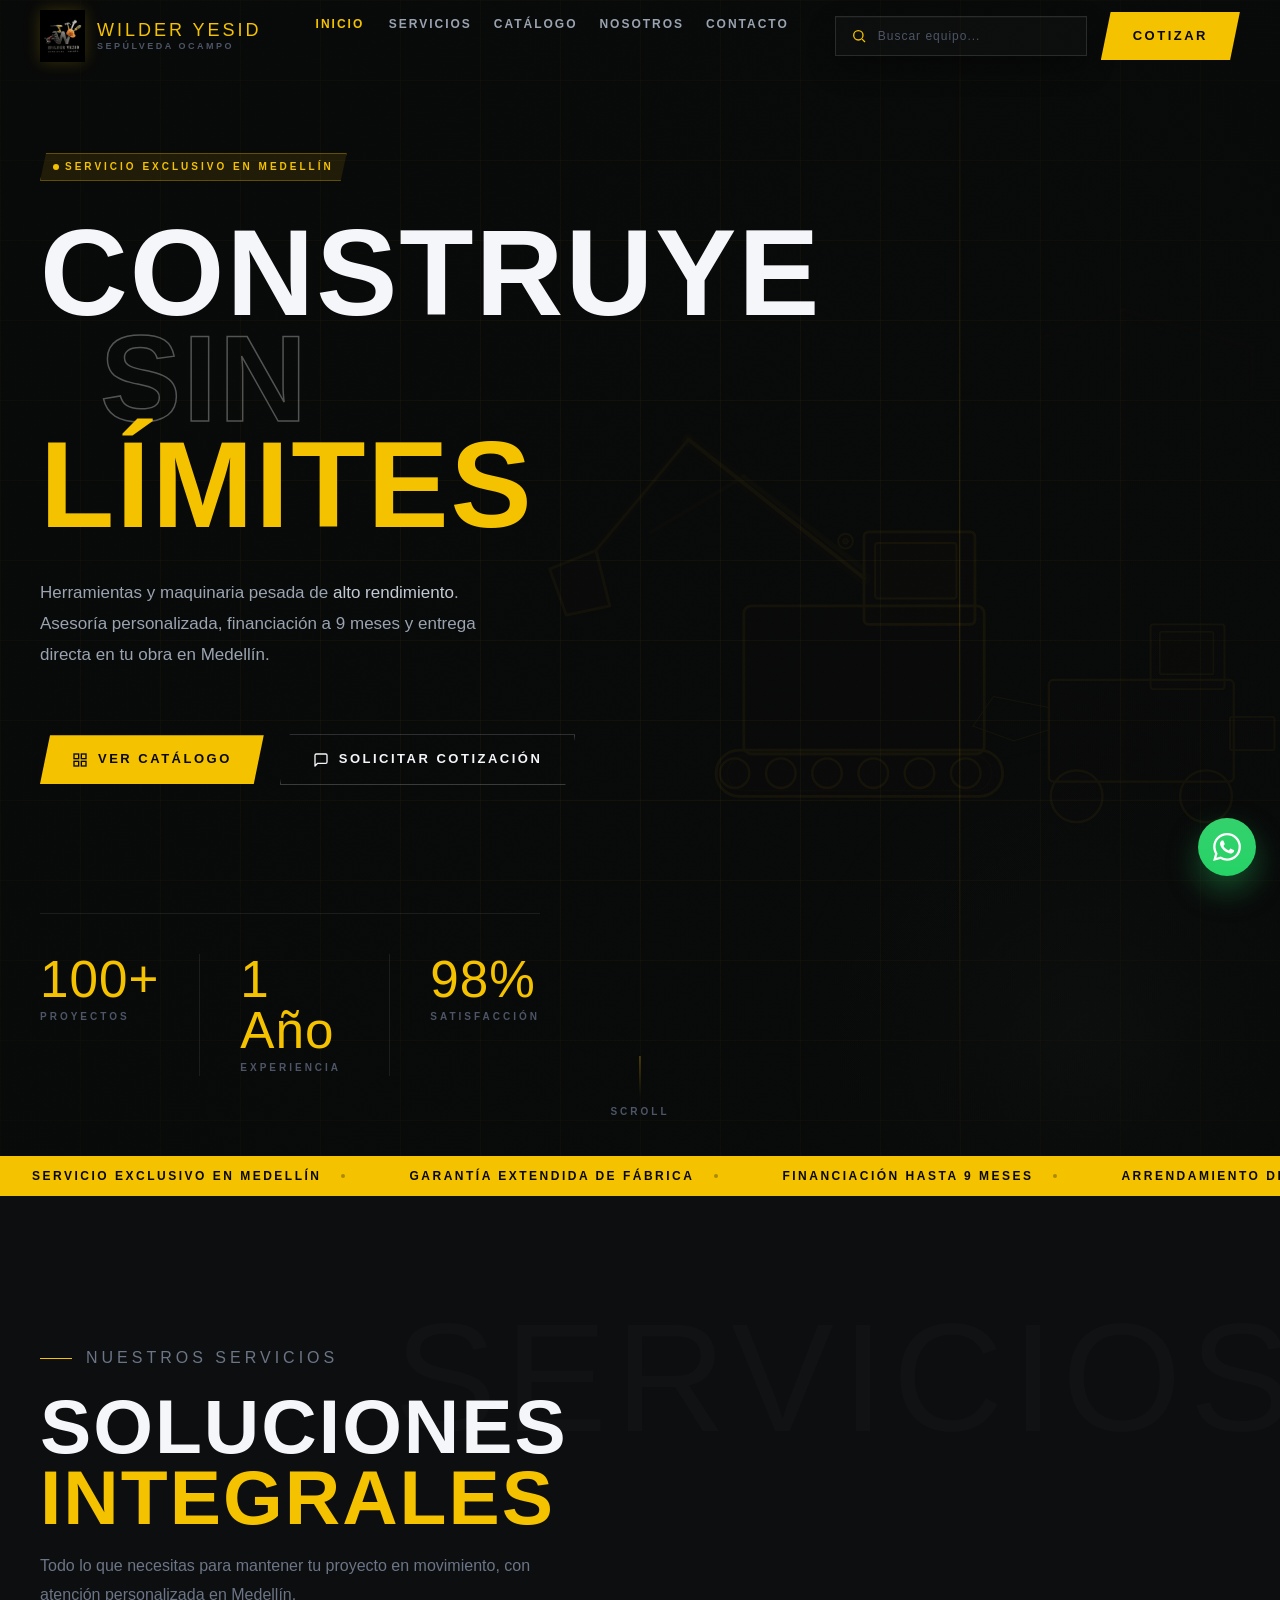
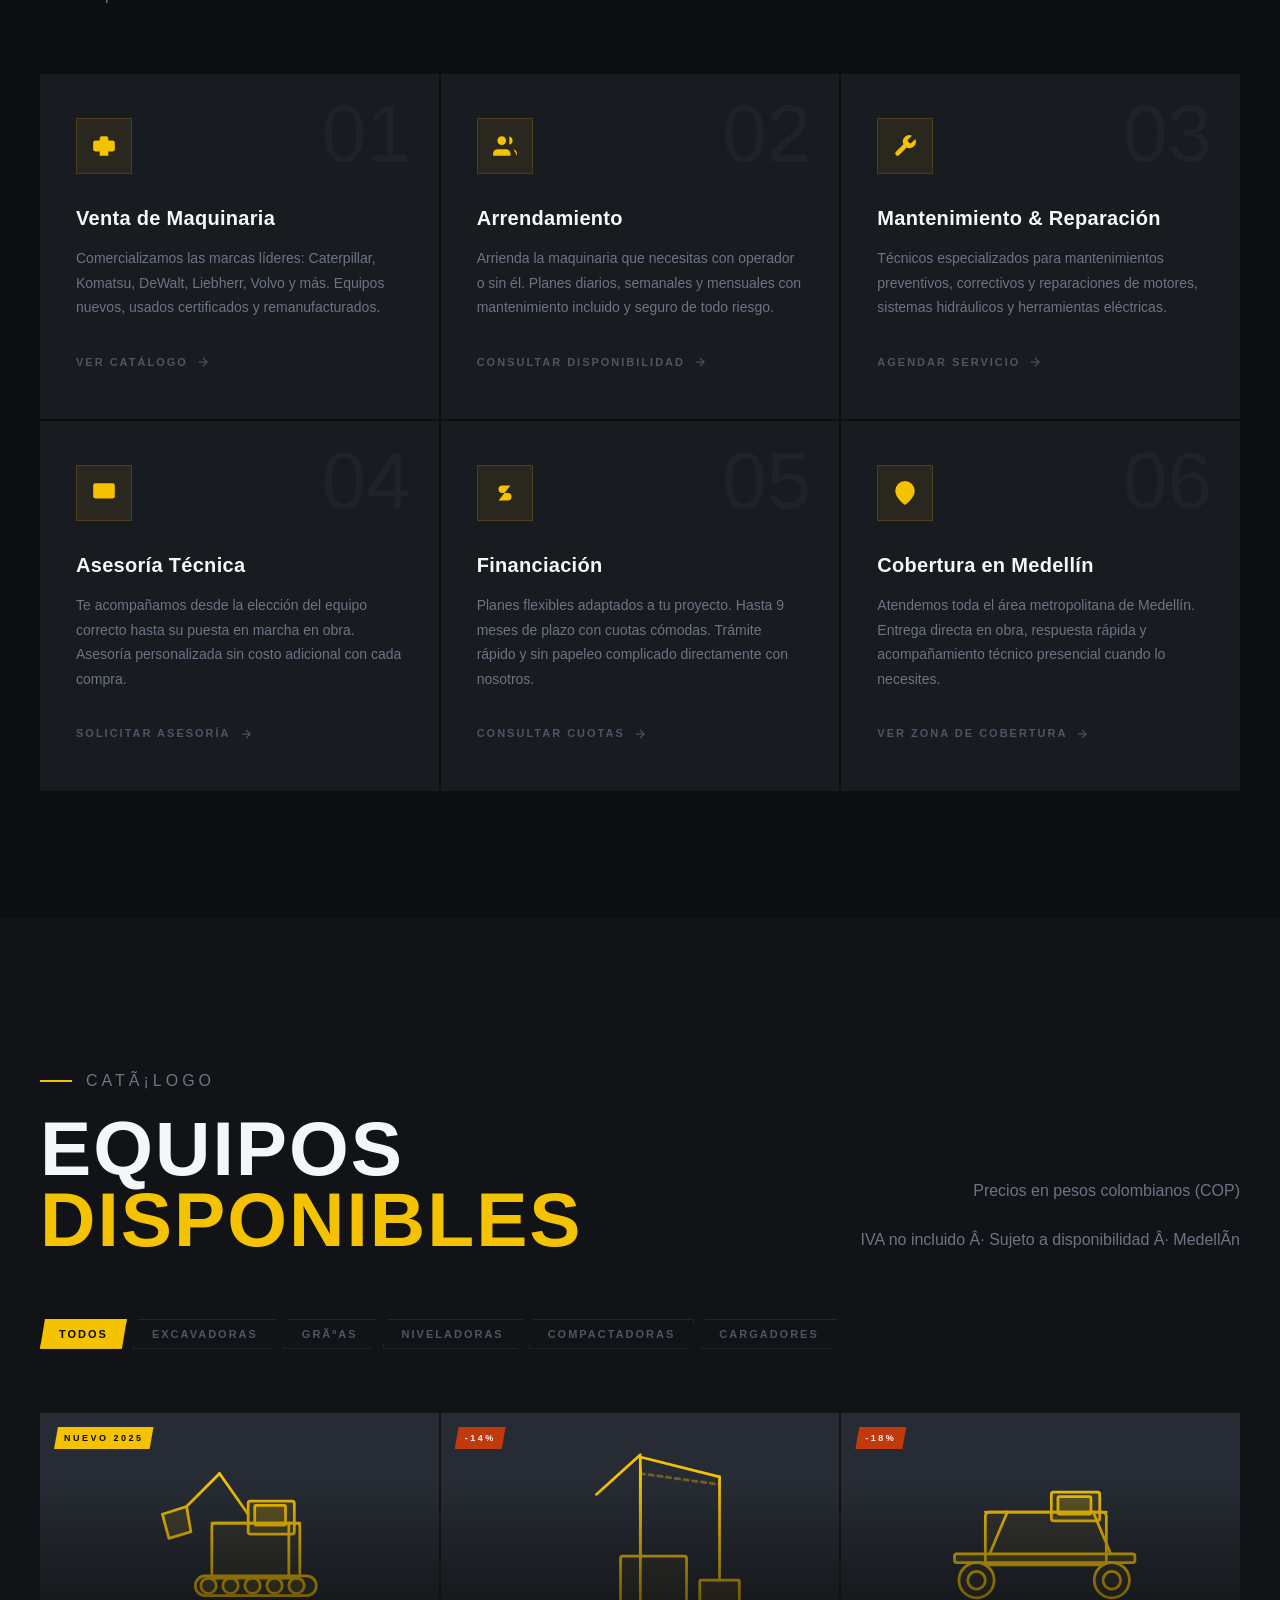
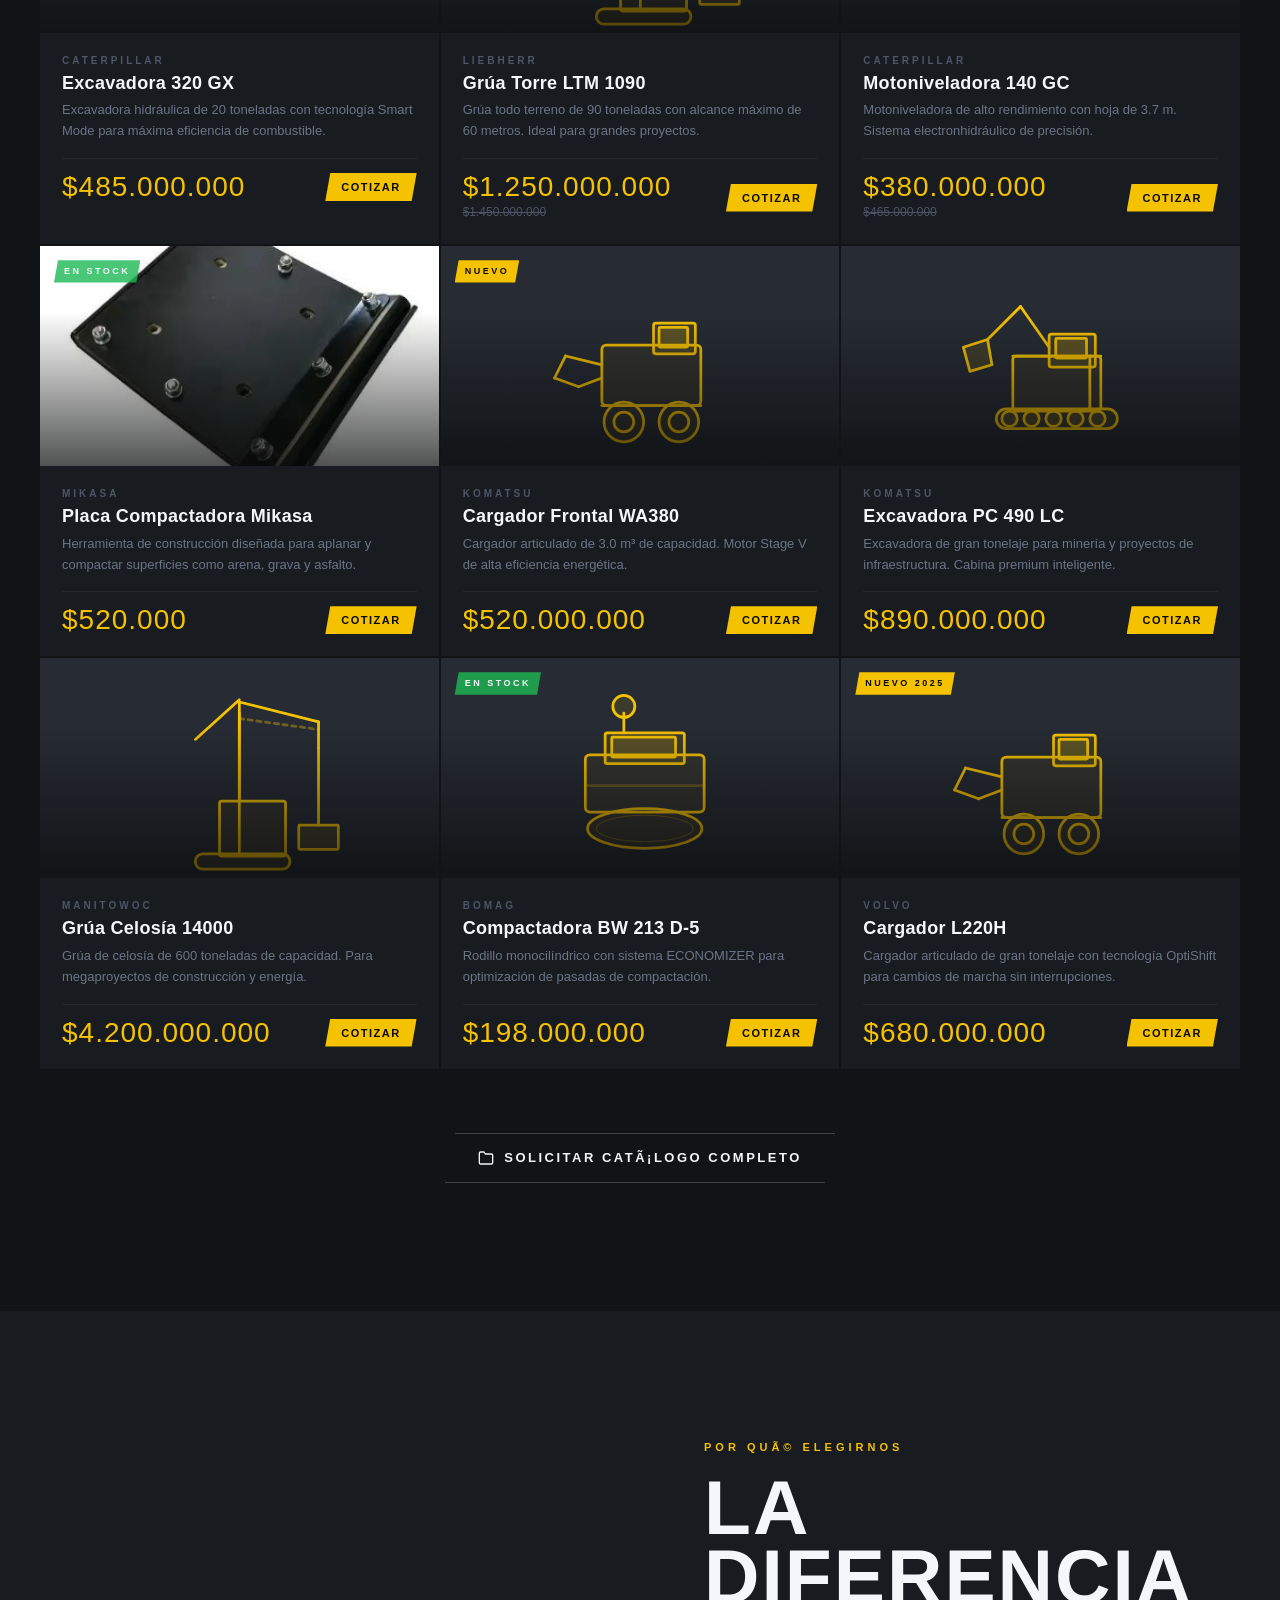
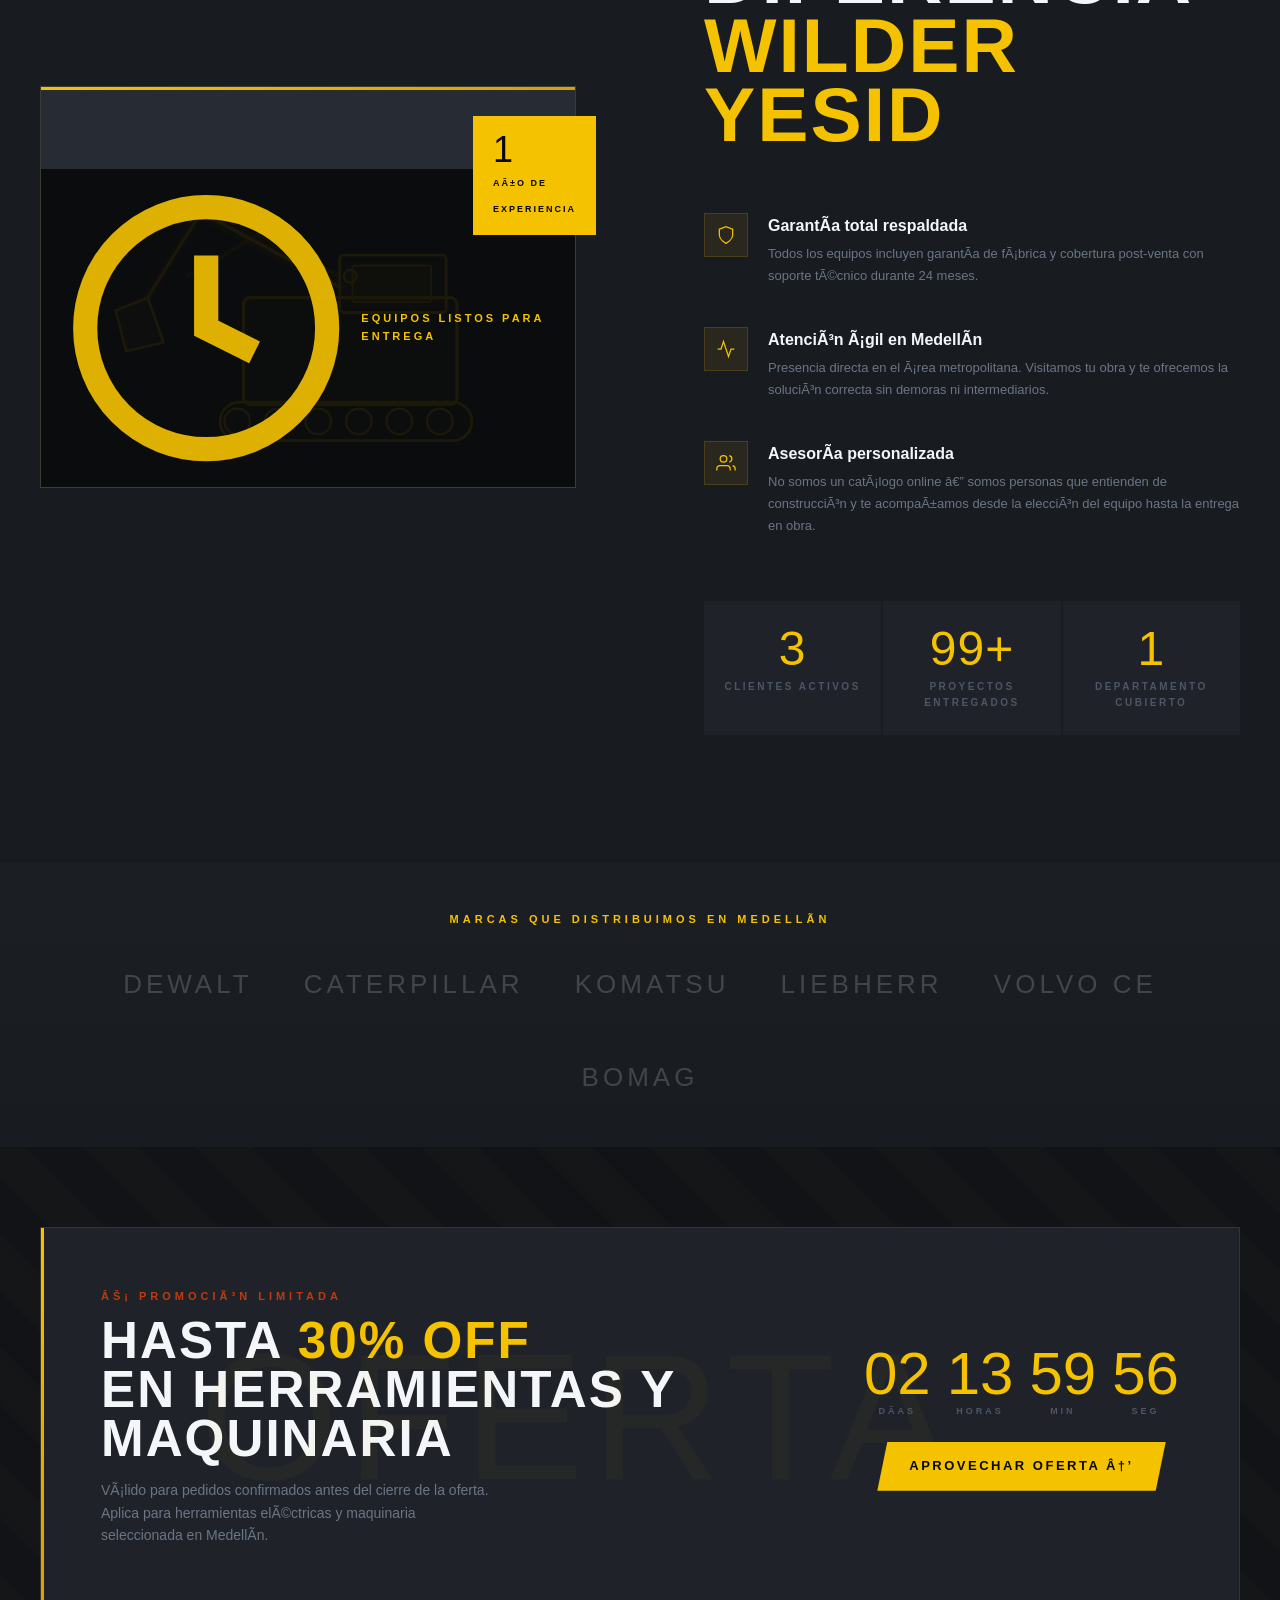
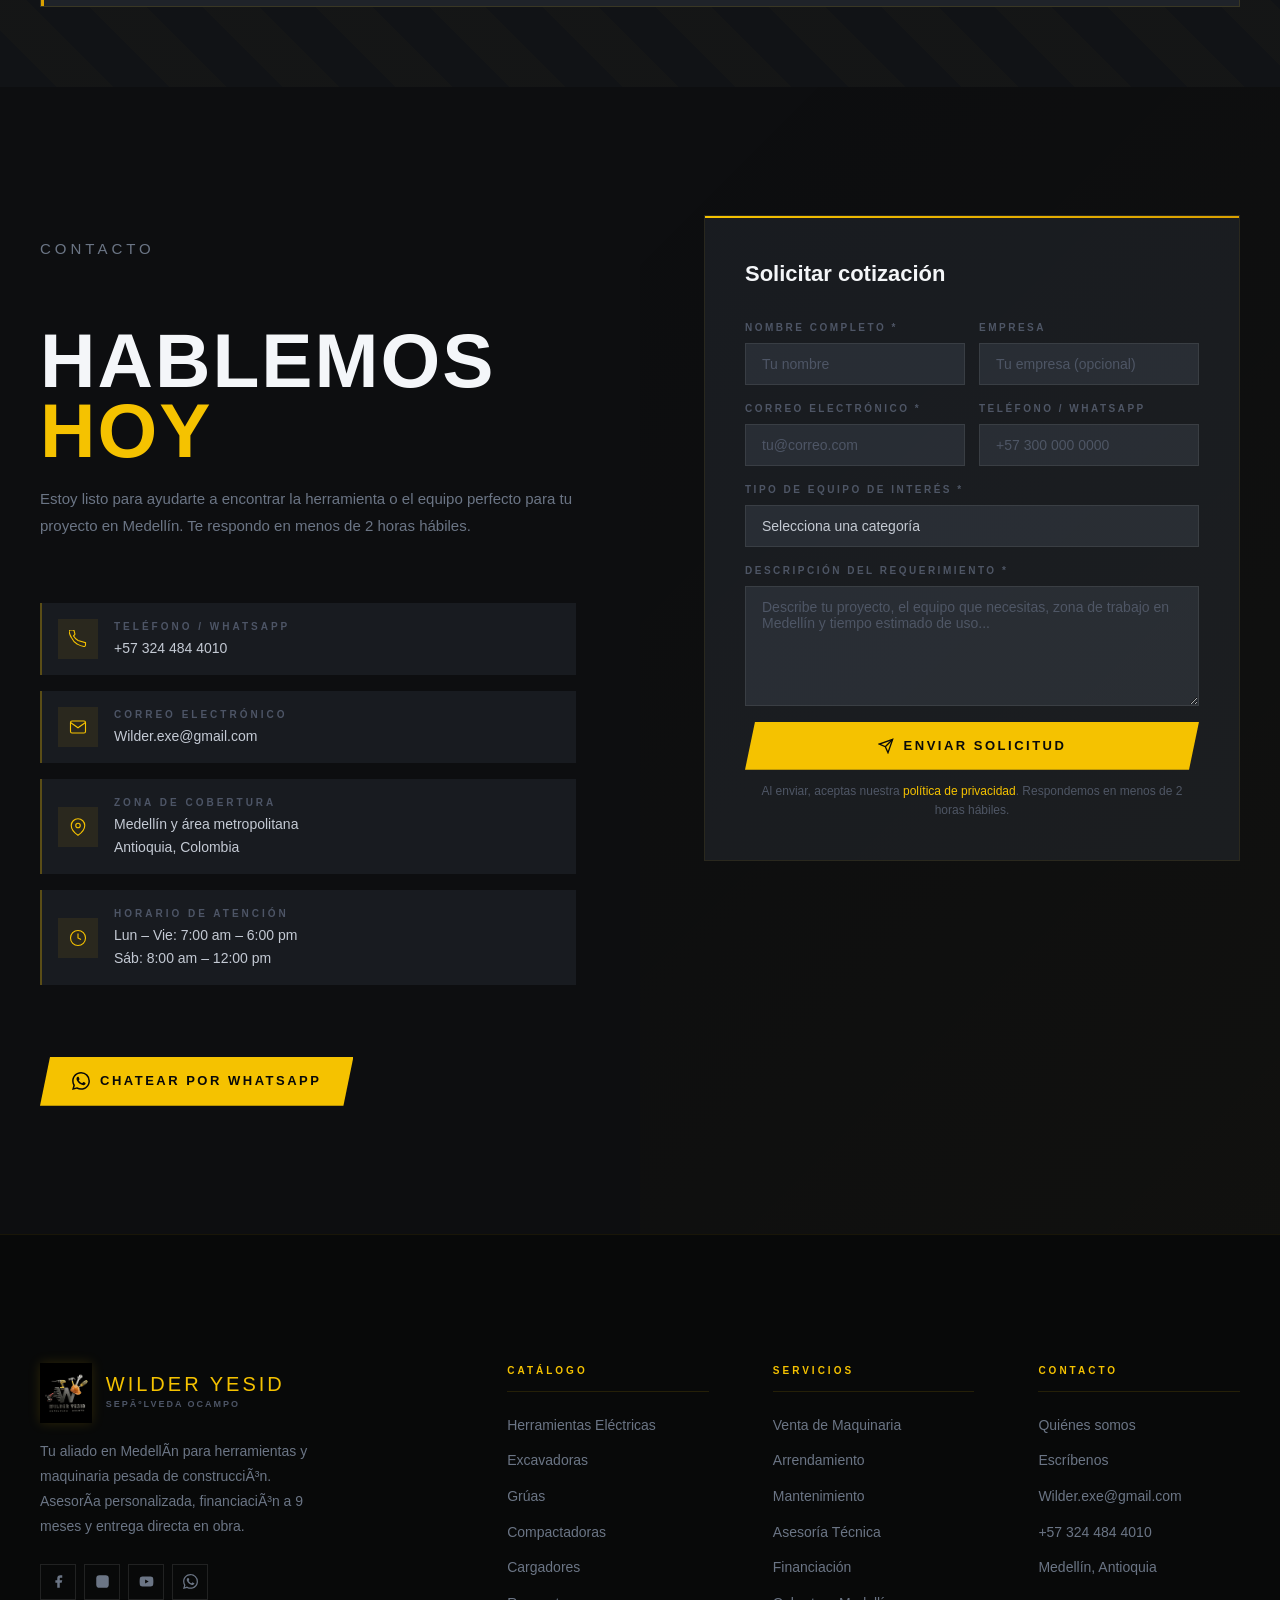
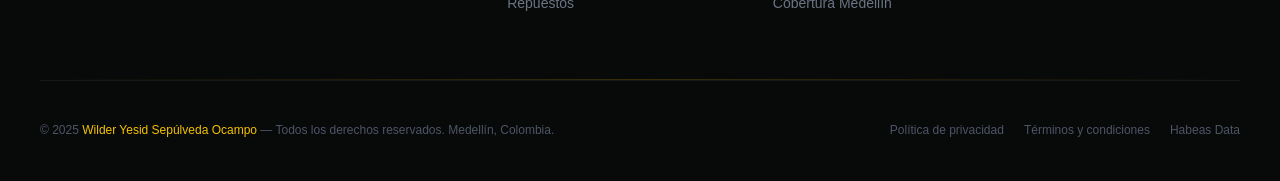
==== commit 475e4611: "Add files via upload" ====
--- a/index.html
+++ b/index.html
@@ -1,20 +1,20 @@
-<!DOCTYPE html>
+﻿<!DOCTYPE html>
 <html lang="es">
 <head>
   <meta charset="UTF-8" />
   <meta name="viewport" content="width=device-width, initial-scale=1.0" />
-  <meta name="description" content="Wilder Yesid Sepúlveda Ocampo — Venta y arrendamiento de herramientas y maquinaria pesada en Medellín. Asesoría personalizada y financiación a tu medida." />
-  <meta name="keywords" content="herramientas construcción, maquinaria pesada, Medellín, DeWalt, arrendamiento, Wilder Sepúlveda" />
-  <meta name="author" content="Wilder Yesid Sepúlveda Ocampo" />
+  <meta name="description" content="Wilder Yesid Sep&uacute;lveda Ocampo &mdash; Venta y arrendamiento de herramientas y maquinaria pesada en Medell&iacute;n. Asesor&iacute;a personalizada y financiaci&oacute;n a tu medida." />
+  <meta name="keywords" content="herramientas construcci&oacute;n, maquinaria pesada, Medell&iacute;n, DeWalt, arrendamiento, Wilder Sep&uacute;lveda" />
+  <meta name="author" content="Wilder Yesid Sep&uacute;lveda Ocampo" />
   <meta name="theme-color" content="#f5c200" />
 
   <!-- Open Graph -->
-  <meta property="og:title" content="Wilder Yesid Sepúlveda Ocampo — Herramientas & Maquinaria" />
-  <meta property="og:description" content="Herramientas de construcción y maquinaria pesada en Medellín. Asesoría personalizada, financiación a 9 meses." />
+  <meta property="og:title" content="Wilder Yesid Sep&uacute;lveda Ocampo &mdash; Herramientas &amp; Maquinaria" />
+  <meta property="og:description" content="Herramientas de construcci&oacute;n y maquinaria pesada en Medell&iacute;n. Asesor&iacute;a personalizada, financiaci&oacute;n a 9 meses." />
   <meta property="og:type" content="website" />
   <meta property="og:image" content="assets/logo.png" />
 
-  <title>Wilder Yesid Sepúlveda Ocampo — Herramientas & Maquinaria de Construcción</title>
+  <title>Wilder Yesid Sep&uacute;lveda Ocampo &mdash; Herramientas &amp; Maquinaria de Construcci&oacute;n</title>
 
   <!-- Fuentes -->
   <link rel="preconnect" href="https://fonts.googleapis.com" />
@@ -28,16 +28,12 @@
 </head>
 <body>
 
-  <!-- Cursor personalizado -->
-  <div id="cursor" aria-hidden="true"></div>
-  <div id="cursor-ring" aria-hidden="true"></div>
-
   <!-- Barra de progreso de scroll -->
   <div id="progress-bar" role="progressbar" aria-label="Progreso de lectura"></div>
 
-  <!-- ═══════════════════════════════════════════════════
-       NAVEGACIÓN
-  ══════════════════════════════════════════════════════ -->
+  <!-- â•â•â•â•â•â•â•â•â•â•â•â•â•â•â•â•â•â•â•â•â•â•â•â•â•â•â•â•â•â•â•â•â•â•â•â•â•â•â•â•â•â•â•â•â•â•â•â•â•â•â•
+       NAVEGACIÃ“N
+  â•â•â•â•â•â•â•â•â•â•â•â•â•â•â•â•â•â•â•â•â•â•â•â•â•â•â•â•â•â•â•â•â•â•â•â•â•â•â•â•â•â•â•â•â•â•â•â•â•â•â•â•â•â• -->
   <header id="navbar" role="banner">
     <nav class="nav-inner" aria-label="Navegación principal">
 
@@ -59,49 +55,53 @@
       <ul class="nav-links" role="list">
         <li><a href="#hero"     class="nav-link" data-section="hero">Inicio</a></li>
         <li><a href="#services" class="nav-link" data-section="services">Servicios</a></li>
-        <li><a href="#catalog"  class="nav-link" data-section="catalog">Catálogo</a></li>
+        <li><a href="#catalog"  class="nav-link" data-section="catalog">Cat&aacute;logo</a></li>
         <li><a href="#about"    class="nav-link" data-section="about">Nosotros</a></li>
         <li><a href="#contact"  class="nav-link" data-section="contact">Contacto</a></li>
       </ul>
 
-      <!-- CTA escritorio + toggle móvil -->
+      <!-- CTA escritorio + toggle m&oacute;vil -->
       <div class="nav-right">
-        <a href="tel:+573104480000" class="btn btn-outline nav-cta">
-          <svg width="14" height="14" viewBox="0 0 24 24" fill="none" stroke="currentColor" stroke-width="2">
-            <path d="M22 16.92v3a2 2 0 01-2.18 2 19.79 19.79 0 01-8.63-3.07A19.5 19.5 0 013.07 9.81a19.79 19.79 0 01-3.07-8.63A2 2 0 012 0h3a2 2 0 012 1.72c.127.96.361 1.903.7 2.81a2 2 0 01-.45 2.11L6.09 7.91a16 16 0 006 6z" stroke-linecap="round" stroke-linejoin="round"/>
-          </svg>
-          +57 310 448 0000
-        </a>
+        <form class="nav-search" id="nav-search" role="search" aria-label="Buscar en el cat&aacute;logo">
+          <label class="nav-search-icon" for="nav-search-input" aria-hidden="true">
+            <svg viewBox="0 0 24 24" fill="none" stroke="currentColor" stroke-width="2">
+              <circle cx="11" cy="11" r="7"></circle>
+              <line x1="16.65" y1="16.65" x2="21" y2="21"></line>
+            </svg>
+          </label>
+          <input id="nav-search-input" class="nav-search-input" type="search" name="q" placeholder="Buscar equipo..." aria-label="Buscar equipo o categor&iacute;a" />
+          <div class="nav-search-suggestions" id="nav-search-suggestions" aria-live="polite"></div>
+        </form>
         <a href="#contact" class="btn btn-primary">Cotizar</a>
 
-        <button class="nav-toggle" id="nav-toggle" aria-label="Abrir menú" aria-expanded="false" aria-controls="mobile-menu">
+        <button class="nav-toggle" id="nav-toggle" aria-label="Abrir men&uacute;" aria-expanded="false" aria-controls="mobile-menu">
           <span></span><span></span><span></span>
         </button>
       </div>
     </nav>
 
-    <!-- Menú móvil -->
-    <div class="mobile-menu" id="mobile-menu" role="dialog" aria-label="Menú móvil">
+    <!-- Men&uacute; m&oacute;vil -->
+    <div class="mobile-menu" id="mobile-menu" role="dialog" aria-label="Men&uacute; m&oacute;vil">
       <a href="#hero"     class="nav-link">Inicio</a>
       <a href="#services" class="nav-link">Servicios</a>
-      <a href="#catalog"  class="nav-link">Catálogo</a>
+      <a href="#catalog"  class="nav-link">Cat&aacute;logo</a>
       <a href="#about"    class="nav-link">Nosotros</a>
       <a href="#contact"  class="nav-link">Contacto</a>
-      <a href="#contact"  class="btn btn-primary">Solicitar Cotización</a>
+      <a href="#contact"  class="btn btn-primary">Solicitar Cotizaci&oacute;n</a>
     </div>
   </header>
 
   <main>
 
-    <!-- ═══════════════════════════════════════════════════
+    <!-- â•â•â•â•â•â•â•â•â•â•â•â•â•â•â•â•â•â•â•â•â•â•â•â•â•â•â•â•â•â•â•â•â•â•â•â•â•â•â•â•â•â•â•â•â•â•â•â•â•â•â•
          HERO
-    ══════════════════════════════════════════════════════ -->
+    â•â•â•â•â•â•â•â•â•â•â•â•â•â•â•â•â•â•â•â•â•â•â•â•â•â•â•â•â•â•â•â•â•â•â•â•â•â•â•â•â•â•â•â•â•â•â•â•â•â•â•â•â•â• -->
     <section id="hero" aria-label="Sección principal">
 
       <!-- Fondo animado -->
       <div class="hero-bg">
         <div class="hero-bg-scene">
-          <div class="hero-scene-wrapper" style="position:absolute;inset:0;display:flex;align-items:center;justify-content:flex-end;">
+          <div class="hero-scene-wrapper">
             <svg class="hero-scene-svg" viewBox="0 0 900 700" xmlns="http://www.w3.org/2000/svg" aria-hidden="true">
               <g fill="none" stroke="#f5c200" stroke-linecap="round" stroke-linejoin="round">
                 <!-- Cuerpo excavadora -->
@@ -114,7 +114,7 @@
                 <line x1="260" y1="200" x2="160" y2="320" stroke-width="10" stroke="rgba(245,194,0,.2)"/>
                 <line x1="260" y1="200" x2="160" y2="320" stroke-width="3"/>
                 <path d="M160 320 L110 340 L128 390 L175 380 Z" stroke-width="3" fill="rgba(245,194,0,.1)"/>
-                <!-- Cilindros hidráulicos -->
+                <!-- Cilindros hidrÃ¡ulicos -->
                 <line x1="450" y1="340" x2="320" y2="240" stroke-width="5" stroke="rgba(245,194,0,.3)"/>
                 <line x1="320" y1="240" x2="220" y2="300" stroke-width="4" stroke="rgba(245,194,0,.3)"/>
                 <!-- Orugas -->
@@ -126,7 +126,7 @@
                 <circle cx="460" cy="561" r="16" stroke-width="2.5" fill="rgba(245,194,0,.04)"/>
                 <circle cx="510" cy="561" r="16" stroke-width="2.5" fill="rgba(245,194,0,.04)"/>
                 <circle cx="560" cy="561" r="16" stroke-width="2.5" fill="rgba(245,194,0,.04)"/>
-                <!-- Grúa torre fondo -->
+                <!-- GrÃºa torre fondo -->
                 <line x1="730" y1="60" x2="730" y2="586" stroke-width="6" stroke="rgba(245,194,0,.15)"/>
                 <line x1="730" y1="60" x2="870" y2="100" stroke-width="5" stroke="rgba(245,194,0,.15)"/>
                 <line x1="870" y1="100" x2="870" y2="140" stroke-width="4" stroke="rgba(245,194,0,.15)"/>
@@ -144,7 +144,7 @@
                 <line x1="612" y1="526" x2="650" y2="514"/>
                 <circle cx="680" cy="586" r="28" stroke-width="2.5" fill="rgba(245,194,0,.04)"/>
                 <circle cx="820" cy="586" r="28" stroke-width="2.5" fill="rgba(245,194,0,.04)"/>
-                <!-- Línea de suelo -->
+                <!-- LÃ­nea de suelo -->
                 <line x1="50" y1="590" x2="900" y2="590" stroke-width="2" stroke="rgba(245,194,0,.15)"/>
                 <circle cx="430" cy="310" r="8" stroke-width="2" fill="rgba(245,194,0,.12)"/>
                 <circle cx="430" cy="310" r="3" fill="rgba(245,194,0,.5)"/>
@@ -220,9 +220,9 @@
       </div>
     </section>
 
-    <!-- ═══════════════════════════════════════════════════
+    <!-- â•â•â•â•â•â•â•â•â•â•â•â•â•â•â•â•â•â•â•â•â•â•â•â•â•â•â•â•â•â•â•â•â•â•â•â•â•â•â•â•â•â•â•â•â•â•â•â•â•â•â•
          TICKER
-    ══════════════════════════════════════════════════════ -->
+    â•â•â•â•â•â•â•â•â•â•â•â•â•â•â•â•â•â•â•â•â•â•â•â•â•â•â•â•â•â•â•â•â•â•â•â•â•â•â•â•â•â•â•â•â•â•â•â•â•â•â•â•â•â• -->
     <div class="ticker-bar" aria-hidden="true">
       <div class="ticker-track" id="ticker-track">
         <div class="ticker-item">Servicio exclusivo en Medellín<span class="ticker-sep"></span></div>
@@ -236,9 +236,9 @@
       </div>
     </div>
 
-    <!-- ═══════════════════════════════════════════════════
+    <!-- â•â•â•â•â•â•â•â•â•â•â•â•â•â•â•â•â•â•â•â•â•â•â•â•â•â•â•â•â•â•â•â•â•â•â•â•â•â•â•â•â•â•â•â•â•â•â•â•â•â•â•
          SERVICIOS
-    ══════════════════════════════════════════════════════ -->
+    â•â•â•â•â•â•â•â•â•â•â•â•â•â•â•â•â•â•â•â•â•â•â•â•â•â•â•â•â•â•â•â•â•â•â•â•â•â•â•â•â•â•â•â•â•â•â•â•â•â•â•â•â•â• -->
     <section id="services" class="section" aria-labelledby="services-title">
       <div class="container">
 
@@ -334,30 +334,30 @@
       </div>
     </section>
 
-    <!-- ═══════════════════════════════════════════════════
-         CATÁLOGO
-    ══════════════════════════════════════════════════════ -->
+    <!-- â•â•â•â•â•â•â•â•â•â•â•â•â•â•â•â•â•â•â•â•â•â•â•â•â•â•â•â•â•â•â•â•â•â•â•â•â•â•â•â•â•â•â•â•â•â•â•â•â•â•â•
+         CATÃLOGO
+    â•â•â•â•â•â•â•â•â•â•â•â•â•â•â•â•â•â•â•â•â•â•â•â•â•â•â•â•â•â•â•â•â•â•â•â•â•â•â•â•â•â•â•â•â•â•â•â•â•â•â•â•â•â• -->
     <section id="catalog" class="section" aria-labelledby="catalog-title">
       <div class="container">
 
-        <div class="section-header" style="display:flex;flex-wrap:wrap;justify-content:space-between;align-items:flex-end;gap:24px;">
+        <div class="section-header catalog-header">
           <div>
-            <p class="eyebrow reveal">Catálogo</p>
+            <p class="eyebrow reveal">CatÃ¡logo</p>
             <h2 class="display-2 reveal delay-1" id="catalog-title">
               EQUIPOS<br><span class="text-yellow">DISPONIBLES</span>
             </h2>
           </div>
-          <div class="reveal delay-2" style="text-align:right;">
-            <p style="color:var(--c-mid);font-size:14px;font-weight:300;">Precios en pesos colombianos (COP)</p>
-            <p style="color:var(--c-ash);font-size:12px;font-weight:300;margin-top:4px;">IVA no incluido · Sujeto a disponibilidad · Medellín</p>
+          <div class="reveal delay-2 catalog-meta">
+            <p class="catalog-meta-main">Precios en pesos colombianos (COP)</p>
+            <p class="catalog-meta-sub">IVA no incluido Â· Sujeto a disponibilidad Â· MedellÃ­n</p>
           </div>
         </div>
 
         <!-- Filtros -->
-        <div class="filter-bar reveal" role="group" aria-label="Filtrar por categoría">
+        <div class="filter-bar reveal" role="group" aria-label="Filtrar por categorÃ­a">
           <button class="filter-btn active" data-filter="all">Todos</button>
           <button class="filter-btn" data-filter="excavadora">Excavadoras</button>
-          <button class="filter-btn" data-filter="grua">Grúas</button>
+          <button class="filter-btn" data-filter="grua">GrÃºas</button>
           <button class="filter-btn" data-filter="niveladora">Niveladoras</button>
           <button class="filter-btn" data-filter="compactadora">Compactadoras</button>
           <button class="filter-btn" data-filter="cargador">Cargadores</button>
@@ -371,16 +371,16 @@
             <svg width="16" height="16" viewBox="0 0 24 24" fill="none" stroke="currentColor" stroke-width="2">
               <path d="M22 19a2 2 0 01-2 2H4a2 2 0 01-2-2V5a2 2 0 012-2h5l2 3h9a2 2 0 012 2z" stroke-linecap="round" stroke-linejoin="round"/>
             </svg>
-            Solicitar catálogo completo
+            Solicitar catÃ¡logo completo
           </a>
         </div>
 
       </div>
     </section>
 
-    <!-- ═══════════════════════════════════════════════════
+    <!-- â•â•â•â•â•â•â•â•â•â•â•â•â•â•â•â•â•â•â•â•â•â•â•â•â•â•â•â•â•â•â•â•â•â•â•â•â•â•â•â•â•â•â•â•â•â•â•â•â•â•â•
          NOSOTROS
-    ══════════════════════════════════════════════════════ -->
+    â•â•â•â•â•â•â•â•â•â•â•â•â•â•â•â•â•â•â•â•â•â•â•â•â•â•â•â•â•â•â•â•â•â•â•â•â•â•â•â•â•â•â•â•â•â•â•â•â•â•â•â•â•â• -->
     <section id="about" class="section" aria-labelledby="about-title">
       <div class="container">
         <div class="about-inner">
@@ -388,7 +388,7 @@
           <!-- Visual -->
           <div class="about-visual reveal-left">
             <div class="about-scene">
-              <svg viewBox="0 0 400 300" xmlns="http://www.w3.org/2000/svg" aria-label="Ilustración de maquinaria">
+              <svg viewBox="0 0 400 300" xmlns="http://www.w3.org/2000/svg" aria-label="IlustraciÃ³n de maquinaria">
                 <g fill="none" stroke="#f5c200" stroke-linecap="round" stroke-linejoin="round">
                   <rect x="140" y="160" width="200" height="100" rx="6" stroke-width="3" fill="rgba(245,194,0,.05)"/>
                   <rect x="230" y="120" width="100" height="54" rx="4" stroke-width="2.5" fill="rgba(245,194,0,.08)"/>
@@ -418,16 +418,16 @@
                 Equipos listos para entrega
               </div>
             </div>
-            <div class="about-float-badge" aria-label="1 año de experiencia">
+            <div class="about-float-badge" aria-label="1 aÃ±o de experiencia">
               <span class="big">1</span>
-              <span class="lbl">Año de<br>Experiencia</span>
+              <span class="lbl">AÃ±o de<br>Experiencia</span>
             </div>
           </div>
 
           <!-- Contenido -->
           <div class="about-content reveal-right">
-            <p class="eyebrow">Por qué elegirnos</p>
-            <h2 class="display-2" id="about-title" style="margin-top:16px;">
+            <p class="eyebrow">Por quÃ© elegirnos</p>
+            <h2 class="display-2 section-title-spaced" id="about-title">
               LA DIFERENCIA<br><span class="text-yellow">WILDER YESID</span>
             </h2>
 
@@ -437,8 +437,8 @@
                   <svg viewBox="0 0 24 24"><path d="M12 22s8-4 8-10V5l-8-3-8 3v7c0 6 8 10 8 10z"/></svg>
                 </div>
                 <div>
-                  <div class="about-point-title">Garantía total respaldada</div>
-                  <p class="about-point-desc">Todos los equipos incluyen garantía de fábrica y cobertura post-venta con soporte técnico durante 24 meses.</p>
+                  <div class="about-point-title">GarantÃ­a total respaldada</div>
+                  <p class="about-point-desc">Todos los equipos incluyen garantÃ­a de fÃ¡brica y cobertura post-venta con soporte tÃ©cnico durante 24 meses.</p>
                 </div>
               </div>
               <div class="about-point">
@@ -446,8 +446,8 @@
                   <svg viewBox="0 0 24 24"><polyline points="22 12 18 12 15 21 9 3 6 12 2 12"/></svg>
                 </div>
                 <div>
-                  <div class="about-point-title">Atención ágil en Medellín</div>
-                  <p class="about-point-desc">Presencia directa en el área metropolitana. Visitamos tu obra y te ofrecemos la solución correcta sin demoras ni intermediarios.</p>
+                  <div class="about-point-title">AtenciÃ³n Ã¡gil en MedellÃ­n</div>
+                  <p class="about-point-desc">Presencia directa en el Ã¡rea metropolitana. Visitamos tu obra y te ofrecemos la soluciÃ³n correcta sin demoras ni intermediarios.</p>
                 </div>
               </div>
               <div class="about-point">
@@ -455,13 +455,13 @@
                   <svg viewBox="0 0 24 24"><path d="M17 21v-2a4 4 0 00-4-4H5a4 4 0 00-4 4v2"/><circle cx="9" cy="7" r="4"/><path d="M23 21v-2a4 4 0 00-3-3.87M16 3.13a4 4 0 010 7.75"/></svg>
                 </div>
                 <div>
-                  <div class="about-point-title">Asesoría personalizada</div>
-                  <p class="about-point-desc">No somos un catálogo online — somos personas que entienden de construcción y te acompañamos desde la elección del equipo hasta la entrega en obra.</p>
-                </div>
-              </div>
-            </div>
-
-            <div class="stats-row" style="margin-top:var(--sp-2xl);">
+                  <div class="about-point-title">AsesorÃ­a personalizada</div>
+                  <p class="about-point-desc">No somos un catÃ¡logo online â€” somos personas que entienden de construcciÃ³n y te acompaÃ±amos desde la elecciÃ³n del equipo hasta la entrega en obra.</p>
+                </div>
+              </div>
+            </div>
+
+            <div class="stats-row">
               <div class="stat-box">
                 <span class="stat-box-num" data-counter="3" data-suffix="">3</span>
                 <span class="stat-box-label">Clientes activos</span>
@@ -481,57 +481,57 @@
       </div>
     </section>
 
-    <!-- ═══════════════════════════════════════════════════
+    <!-- â•â•â•â•â•â•â•â•â•â•â•â•â•â•â•â•â•â•â•â•â•â•â•â•â•â•â•â•â•â•â•â•â•â•â•â•â•â•â•â•â•â•â•â•â•â•â•â•â•â•â•
          MARCAS
-    ══════════════════════════════════════════════════════ -->
-    <div style="background:var(--c-steel);padding:48px 0;overflow:hidden;" aria-label="Marcas que distribuimos">
+    â•â•â•â•â•â•â•â•â•â•â•â•â•â•â•â•â•â•â•â•â•â•â•â•â•â•â•â•â•â•â•â•â•â•â•â•â•â•â•â•â•â•â•â•â•â•â•â•â•â•â•â•â•â• -->
+    <section class="brands-strip" aria-label="Marcas que distribuimos">
       <div class="container">
-        <p class="eyebrow reveal" style="text-align:center;justify-content:center;margin-bottom:36px;">
-          Marcas que distribuimos en Medellín
+        <p class="eyebrow reveal brands-strip-title">
+          Marcas que distribuimos en MedellÃ­n
         </p>
-        <div style="display:flex;justify-content:center;flex-wrap:wrap;gap:clamp(24px,4vw,64px);align-items:center;">
-          <span class="reveal delay-1" style="font-family:var(--f-display);font-size:clamp(16px,2.5vw,26px);letter-spacing:4px;color:rgba(255,255,255,.18);transition:color .3s;cursor:none;" onmouseenter="this.style.color='var(--c-yellow)'" onmouseleave="this.style.color='rgba(255,255,255,.18)'">DEWALT</span>
-          <span class="reveal delay-2" style="font-family:var(--f-display);font-size:clamp(16px,2.5vw,26px);letter-spacing:4px;color:rgba(255,255,255,.18);transition:color .3s;cursor:none;" onmouseenter="this.style.color='var(--c-yellow)'" onmouseleave="this.style.color='rgba(255,255,255,.18)'">CATERPILLAR</span>
-          <span class="reveal delay-3" style="font-family:var(--f-display);font-size:clamp(16px,2.5vw,26px);letter-spacing:4px;color:rgba(255,255,255,.18);transition:color .3s;cursor:none;" onmouseenter="this.style.color='var(--c-yellow)'" onmouseleave="this.style.color='rgba(255,255,255,.18)'">KOMATSU</span>
-          <span class="reveal delay-4" style="font-family:var(--f-display);font-size:clamp(16px,2.5vw,26px);letter-spacing:4px;color:rgba(255,255,255,.18);transition:color .3s;cursor:none;" onmouseenter="this.style.color='var(--c-yellow)'" onmouseleave="this.style.color='rgba(255,255,255,.18)'">LIEBHERR</span>
-          <span class="reveal delay-5" style="font-family:var(--f-display);font-size:clamp(16px,2.5vw,26px);letter-spacing:4px;color:rgba(255,255,255,.18);transition:color .3s;cursor:none;" onmouseenter="this.style.color='var(--c-yellow)'" onmouseleave="this.style.color='rgba(255,255,255,.18)'">VOLVO CE</span>
-          <span class="reveal delay-6" style="font-family:var(--f-display);font-size:clamp(16px,2.5vw,26px);letter-spacing:4px;color:rgba(255,255,255,.18);transition:color .3s;cursor:none;" onmouseenter="this.style.color='var(--c-yellow)'" onmouseleave="this.style.color='rgba(255,255,255,.18)'">BOMAG</span>
-        </div>
-      </div>
-    </div>
-
-    <!-- ═══════════════════════════════════════════════════
+        <div class="brands-strip-logos">
+          <span class="reveal delay-1 brand-chip">DEWALT</span>
+          <span class="reveal delay-2 brand-chip">CATERPILLAR</span>
+          <span class="reveal delay-3 brand-chip">KOMATSU</span>
+          <span class="reveal delay-4 brand-chip">LIEBHERR</span>
+          <span class="reveal delay-5 brand-chip">VOLVO CE</span>
+          <span class="reveal delay-6 brand-chip">BOMAG</span>
+        </div>
+      </div>
+    </section>
+
+    <!-- â•â•â•â•â•â•â•â•â•â•â•â•â•â•â•â•â•â•â•â•â•â•â•â•â•â•â•â•â•â•â•â•â•â•â•â•â•â•â•â•â•â•â•â•â•â•â•â•â•â•â•
          BANNER OFERTA
-    ══════════════════════════════════════════════════════ -->
-    <div style="background:var(--c-deep);padding:80px 0;position:relative;overflow:hidden;" aria-label="Oferta especial">
-      <div style="position:absolute;inset:0;background:repeating-linear-gradient(45deg,transparent,transparent 40px,rgba(245,194,0,.015) 40px,rgba(245,194,0,.015) 80px);" aria-hidden="true"></div>
-      <div class="container" style="position:relative;z-index:1;">
-        <div style="background:var(--c-iron);border:1px solid rgba(245,194,0,.12);padding:clamp(32px,5vw,60px);display:grid;grid-template-columns:1fr auto;align-items:center;gap:40px;position:relative;overflow:hidden;" class="reveal">
-          <div style="position:absolute;top:0;left:0;bottom:0;width:3px;background:linear-gradient(180deg,var(--c-yellow),var(--c-amber));" aria-hidden="true"></div>
-          <div style="position:absolute;right:clamp(160px,22vw,340px);top:50%;transform:translateY(-50%);font-family:var(--f-display);font-size:clamp(80px,14vw,200px);letter-spacing:8px;color:rgba(245,194,0,.03);user-select:none;white-space:nowrap;" aria-hidden="true">OFERTA</div>
-          <div>
-            <p style="font-family:var(--f-heading);font-size:11px;font-weight:700;letter-spacing:4px;text-transform:uppercase;color:var(--c-rust);margin-bottom:12px;">⚡ Promoción limitada</p>
-            <h3 style="font-family:var(--f-display);font-size:clamp(28px,4vw,60px);letter-spacing:2px;line-height:.95;">
-              HASTA <span style="color:var(--c-yellow);">30% OFF</span><br>EN HERRAMIENTAS Y MAQUINARIA
+    â•â•â•â•â•â•â•â•â•â•â•â•â•â•â•â•â•â•â•â•â•â•â•â•â•â•â•â•â•â•â•â•â•â•â•â•â•â•â•â•â•â•â•â•â•â•â•â•â•â•â•â•â•â• -->
+    <section class="offer-banner" aria-label="Oferta especial">
+      <div class="offer-banner-pattern" aria-hidden="true"></div>
+      <div class="container offer-banner-container">
+        <div class="offer-banner-card reveal">
+          <div class="offer-banner-accent" aria-hidden="true"></div>
+          <div class="offer-banner-watermark" aria-hidden="true">OFERTA</div>
+          <div class="offer-banner-copy">
+            <p class="offer-banner-eyebrow">âš¡ PromociÃ³n limitada</p>
+            <h3 class="offer-banner-title">
+              HASTA <span class="offer-banner-highlight">30% OFF</span><br>EN HERRAMIENTAS Y MAQUINARIA
             </h3>
-            <p style="font-size:14px;color:var(--c-mid);font-weight:300;margin-top:16px;max-width:400px;">Válido para pedidos confirmados antes del cierre de la oferta. Aplica para herramientas eléctricas y maquinaria seleccionada en Medellín.</p>
-          </div>
-          <div style="text-align:center;flex-shrink:0;">
-            <div id="countdown" style="display:flex;gap:16px;justify-content:center;margin-bottom:24px;" aria-label="Cuenta regresiva">
-              <div style="text-align:center;"><div style="font-family:var(--f-display);font-size:clamp(40px,5vw,60px);color:var(--c-yellow);line-height:1;" data-d>02</div><div style="font-family:var(--f-heading);font-size:9px;font-weight:700;letter-spacing:3px;text-transform:uppercase;color:var(--c-ash);">Días</div></div>
-              <div style="text-align:center;"><div style="font-family:var(--f-display);font-size:clamp(40px,5vw,60px);color:var(--c-yellow);line-height:1;" data-h>14</div><div style="font-family:var(--f-heading);font-size:9px;font-weight:700;letter-spacing:3px;text-transform:uppercase;color:var(--c-ash);">Horas</div></div>
-              <div style="text-align:center;"><div style="font-family:var(--f-display);font-size:clamp(40px,5vw,60px);color:var(--c-yellow);line-height:1;" data-m>38</div><div style="font-family:var(--f-heading);font-size:9px;font-weight:700;letter-spacing:3px;text-transform:uppercase;color:var(--c-ash);">Min</div></div>
-              <div style="text-align:center;"><div style="font-family:var(--f-display);font-size:clamp(40px,5vw,60px);color:var(--c-yellow);line-height:1;" data-s>00</div><div style="font-family:var(--f-heading);font-size:9px;font-weight:700;letter-spacing:3px;text-transform:uppercase;color:var(--c-ash);">Seg</div></div>
-            </div>
-            <a href="#contact" class="btn btn-primary">Aprovechar oferta →</a>
-          </div>
-        </div>
-      </div>
-    </div>
-
-    <!-- ═══════════════════════════════════════════════════
+            <p class="offer-banner-desc">VÃ¡lido para pedidos confirmados antes del cierre de la oferta. Aplica para herramientas elÃ©ctricas y maquinaria seleccionada en MedellÃ­n.</p>
+          </div>
+          <div class="offer-banner-side">
+            <div id="countdown" class="offer-countdown" aria-label="Cuenta regresiva">
+              <div class="offer-countdown-item"><div class="offer-countdown-num" data-d>02</div><div class="offer-countdown-label">DÃ­as</div></div>
+              <div class="offer-countdown-item"><div class="offer-countdown-num" data-h>14</div><div class="offer-countdown-label">Horas</div></div>
+              <div class="offer-countdown-item"><div class="offer-countdown-num" data-m>38</div><div class="offer-countdown-label">Min</div></div>
+              <div class="offer-countdown-item"><div class="offer-countdown-num" data-s>00</div><div class="offer-countdown-label">Seg</div></div>
+            </div>
+            <a href="#contact" class="btn btn-primary">Aprovechar oferta â†’</a>
+          </div>
+        </div>
+      </div>
+    </section>
+
+    <!-- â•â•â•â•â•â•â•â•â•â•â•â•â•â•â•â•â•â•â•â•â•â•â•â•â•â•â•â•â•â•â•â•â•â•â•â•â•â•â•â•â•â•â•â•â•â•â•â•â•â•â•
          CONTACTO
-    ══════════════════════════════════════════════════════ -->
+    â•â•â•â•â•â•â•â•â•â•â•â•â•â•â•â•â•â•â•â•â•â•â•â•â•â•â•â•â•â•â•â•â•â•â•â•â•â•â•â•â•â•â•â•â•â•â•â•â•â•â•â•â•â• -->
     <section id="contact" class="section" aria-labelledby="contact-title">
       <div class="container">
         <div class="contact-inner">
@@ -539,10 +539,10 @@
           <!-- Info -->
           <div class="contact-info reveal-left">
             <p class="eyebrow">Contacto</p>
-            <h2 class="display-2" id="contact-title" style="margin-top:16px;">
+            <h2 class="display-2 section-title-spaced" id="contact-title">
               HABLEMOS<br><span class="text-yellow">HOY</span>
             </h2>
-            <p>Estoy listo para ayudarte a encontrar la herramienta o el equipo perfecto para tu proyecto en Medellín. Te respondo en menos de 2 horas hábiles.</p>
+            <p>Estoy listo para ayudarte a encontrar la herramienta o el equipo perfecto para tu proyecto en Medell&iacute;n. Te respondo en menos de 2 horas h&aacute;biles.</p>
 
             <div class="contact-details">
               <div class="contact-item">
@@ -550,8 +550,8 @@
                   <svg viewBox="0 0 24 24"><path d="M22 16.92v3a2 2 0 01-2.18 2 19.79 19.79 0 01-8.63-3.07A19.5 19.5 0 013.07 9.81a19.79 19.79 0 01-3.07-8.63A2 2 0 012 0h3a2 2 0 012 1.72c.127.96.361 1.903.7 2.81a2 2 0 01-.45 2.11L6.09 7.91a16 16 0 006 6z"/></svg>
                 </div>
                 <div>
-                  <div class="contact-item-label">Teléfono / WhatsApp</div>
-                  <div class="contact-item-val">+57 310 448 0000</div>
+                  <div class="contact-item-label">Tel&eacute;fono / WhatsApp</div>
+                  <div class="contact-item-val">+57 324 484 4010</div>
                 </div>
               </div>
               <div class="contact-item">
@@ -559,7 +559,7 @@
                   <svg viewBox="0 0 24 24"><path d="M4 4h16c1.1 0 2 .9 2 2v12c0 1.1-.9 2-2 2H4c-1.1 0-2-.9-2-2V6c0-1.1.9-2 2-2z"/><polyline points="22,6 12,13 2,6"/></svg>
                 </div>
                 <div>
-                  <div class="contact-item-label">Correo electrónico</div>
+                  <div class="contact-item-label">Correo electr&oacute;nico</div>
                   <div class="contact-item-val">Wilder.exe@gmail.com</div>
                 </div>
               </div>
@@ -569,7 +569,7 @@
                 </div>
                 <div>
                   <div class="contact-item-label">Zona de cobertura</div>
-                  <div class="contact-item-val">Medellín y área metropolitana<br>Antioquia, Colombia</div>
+                  <div class="contact-item-val">Medell&iacute;n y &aacute;rea metropolitana<br>Antioquia, Colombia</div>
                 </div>
               </div>
               <div class="contact-item">
@@ -577,13 +577,13 @@
                   <svg viewBox="0 0 24 24"><circle cx="12" cy="12" r="10"/><polyline points="12 6 12 12 16 14"/></svg>
                 </div>
                 <div>
-                  <div class="contact-item-label">Horario de atención</div>
-                  <div class="contact-item-val">Lun – Vie: 7:00 am – 6:00 pm<br>Sáb: 8:00 am – 12:00 pm</div>
-                </div>
-              </div>
-            </div>
-
-            <a href="https://wa.me/573104480000" class="btn btn-primary" target="_blank" rel="noopener" style="margin-top:8px;">
+                  <div class="contact-item-label">Horario de atenci&oacute;n</div>
+                  <div class="contact-item-val">Lun &ndash; Vie: 7:00 am &ndash; 6:00 pm<br>S&aacute;b: 8:00 am &ndash; 12:00 pm</div>
+                </div>
+              </div>
+            </div>
+
+            <a href="https://wa.me/573244844010" class="btn btn-primary contact-whatsapp-btn" target="_blank" rel="noopener">
               <svg width="18" height="18" viewBox="0 0 24 24" fill="currentColor"><path d="M17.472 14.382c-.297-.149-1.758-.867-2.03-.967-.273-.099-.471-.148-.67.15-.197.297-.767.966-.94 1.164-.173.199-.347.223-.644.075-.297-.15-1.255-.463-2.39-1.475-.883-.788-1.48-1.761-1.653-2.059-.173-.297-.018-.458.13-.606.134-.133.298-.347.446-.52.149-.174.198-.298.298-.497.099-.198.05-.371-.025-.52-.075-.149-.669-1.612-.916-2.207-.242-.579-.487-.5-.669-.51-.173-.008-.371-.01-.57-.01-.198 0-.52.074-.792.372-.272.297-1.04 1.016-1.04 2.479 0 1.462 1.065 2.875 1.213 3.074.149.198 2.096 3.2 5.077 4.487.709.306 1.262.489 1.694.625.712.227 1.36.195 1.871.118.571-.085 1.758-.719 2.006-1.413.248-.694.248-1.289.173-1.413-.074-.124-.272-.198-.57-.347m-5.421 7.403h-.004a9.87 9.87 0 01-5.031-1.378l-.361-.214-3.741.982.998-3.648-.235-.374a9.86 9.86 0 01-1.51-5.26c.001-5.45 4.436-9.884 9.888-9.884 2.64 0 5.122 1.03 6.988 2.898a9.825 9.825 0 012.893 6.994c-.003 5.45-4.437 9.884-9.885 9.884m8.413-18.297A11.815 11.815 0 0012.05 0C5.495 0 .16 5.335.157 11.892c0 2.096.547 4.142 1.588 5.945L.057 24l6.305-1.654a11.882 11.882 0 005.683 1.448h.005c6.554 0 11.89-5.335 11.893-11.893a11.821 11.821 0 00-3.48-8.413z"/></svg>
               Chatear por WhatsApp
             </a>
@@ -591,7 +591,7 @@
 
           <!-- Formulario -->
           <div class="contact-form-wrap reveal-right">
-            <h3 class="form-title">Solicitar cotización</h3>
+            <h3 class="form-title">Solicitar cotizaci&oacute;n</h3>
 
             <form id="contact-form" novalidate>
               <div class="form-row">
@@ -606,33 +606,33 @@
               </div>
               <div class="form-row">
                 <div class="form-group">
-                  <label for="f-email" class="form-label">Correo electrónico *</label>
+                  <label for="f-email" class="form-label">Correo electr&oacute;nico *</label>
                   <input type="email" id="f-email" class="form-input" name="email" placeholder="tu@correo.com" required autocomplete="email" />
                 </div>
                 <div class="form-group">
-                  <label for="f-phone" class="form-label">Teléfono / WhatsApp</label>
+                  <label for="f-phone" class="form-label">Tel&eacute;fono / WhatsApp</label>
                   <input type="tel" id="f-phone" class="form-input" name="phone" placeholder="+57 300 000 0000" autocomplete="tel" />
                 </div>
               </div>
               <div class="form-group full">
-                <label for="f-interest" class="form-label">Tipo de equipo de interés *</label>
+                <label for="f-interest" class="form-label">Tipo de equipo de inter&eacute;s *</label>
                 <select id="f-interest" class="form-select" name="interest" required>
-                  <option value="" disabled selected>Selecciona una categoría</option>
-                  <option value="herramienta-electrica">Herramientas Eléctricas</option>
+                  <option value="" disabled selected>Selecciona una categor&iacute;a</option>
+                  <option value="herramienta-electrica">Herramientas El&eacute;ctricas</option>
                   <option value="excavadora">Excavadoras</option>
-                  <option value="grua">Grúas</option>
+                  <option value="grua">Gr&uacute;as</option>
                   <option value="niveladora">Niveladoras / Motoniveladoras</option>
                   <option value="compactadora">Compactadoras / Rodillos</option>
                   <option value="cargador">Cargadores Frontales</option>
                   <option value="arrendamiento">Arrendamiento de Equipo</option>
                   <option value="mantenimiento">Mantenimiento / Repuestos</option>
-                  <option value="asesoria">Asesoría técnica</option>
+                  <option value="asesoria">Asesor&iacute;a t&eacute;cnica</option>
                   <option value="otro">Otro</option>
                 </select>
               </div>
               <div class="form-group full">
-                <label for="f-msg" class="form-label">Descripción del requerimiento *</label>
-                <textarea id="f-msg" class="form-textarea" name="message" placeholder="Describe tu proyecto, el equipo que necesitas, zona de trabajo en Medellín y tiempo estimado de uso..." required></textarea>
+                <label for="f-msg" class="form-label">Descripci&oacute;n del requerimiento *</label>
+                <textarea id="f-msg" class="form-textarea" name="message" placeholder="Describe tu proyecto, el equipo que necesitas, zona de trabajo en Medell&iacute;n y tiempo estimado de uso..." required></textarea>
               </div>
               <button type="submit" class="btn btn-primary form-submit">
                 <svg width="16" height="16" viewBox="0 0 24 24" fill="none" stroke="currentColor" stroke-width="2">
@@ -641,14 +641,14 @@
                 Enviar solicitud
               </button>
               <p class="form-note">
-                Al enviar, aceptas nuestra <a href="#" style="color:var(--c-yellow);">política de privacidad</a>. Respondemos en menos de 2 horas hábiles.
+                Al enviar, aceptas nuestra <a href="#" class="form-note-link">pol&iacute;tica de privacidad</a>. Respondemos en menos de 2 horas h&aacute;biles.
               </p>
             </form>
 
             <div id="form-success" class="form-success">
               <svg viewBox="0 0 24 24"><path d="M22 11.08V12a10 10 0 11-5.93-9.14"/><polyline points="22 4 12 14.01 9 11.01"/></svg>
-              <h3>¡Mensaje enviado!</h3>
-              <p>Tu solicitud fue recibida. Wilder te contactará en menos de 2 horas hábiles.</p>
+              <h3>&iexcl;Mensaje enviado!</h3>
+              <p>Tu solicitud fue recibida. Wilder te contactar&aacute; en menos de 2 horas h&aacute;biles.</p>
             </div>
           </div>
 
@@ -658,9 +658,9 @@
 
   </main>
 
-  <!-- ═══════════════════════════════════════════════════
+  <!-- â•â•â•â•â•â•â•â•â•â•â•â•â•â•â•â•â•â•â•â•â•â•â•â•â•â•â•â•â•â•â•â•â•â•â•â•â•â•â•â•â•â•â•â•â•â•â•â•â•â•â•
        FOOTER
-  ══════════════════════════════════════════════════════ -->
+  â•â•â•â•â•â•â•â•â•â•â•â•â•â•â•â•â•â•â•â•â•â•â•â•â•â•â•â•â•â•â•â•â•â•â•â•â•â•â•â•â•â•â•â•â•â•â•â•â•â•â•â•â•â• -->
   <footer>
     <div class="container">
       <div class="footer-inner">
@@ -668,13 +668,13 @@
         <!-- Marca -->
         <div class="footer-brand-col">
           <div class="footer-logo-wrap">
-            <img src="assets/logo.png" alt="Logo Wilder Yesid Sepúlveda" class="footer-logo-img" loading="lazy" />
+            <img src="assets/logo.png" alt="Logo Wilder Yesid SepÃºlveda" class="footer-logo-img" loading="lazy" />
             <div class="footer-logo-text-wrap">
               <span class="footer-logo-name">WILDER YESID</span>
-              <span class="footer-logo-sub">Sepúlveda Ocampo</span>
-            </div>
-          </div>
-          <p class="footer-desc">Tu aliado en Medellín para herramientas y maquinaria pesada de construcción. Asesoría personalizada, financiación a 9 meses y entrega directa en obra.</p>
+              <span class="footer-logo-sub">SepÃºlveda Ocampo</span>
+            </div>
+          </div>
+          <p class="footer-desc">Tu aliado en MedellÃ­n para herramientas y maquinaria pesada de construcciÃ³n. AsesorÃ­a personalizada, financiaciÃ³n a 9 meses y entrega directa en obra.</p>
           <div class="footer-socials" aria-label="Redes sociales">
             <a href="#" class="social-btn" aria-label="Facebook">
               <svg viewBox="0 0 24 24"><path d="M18 2h-3a5 5 0 00-5 5v3H7v4h3v8h4v-8h3l1-4h-4V7a1 1 0 011-1h3z"/></svg>
@@ -685,18 +685,18 @@
             <a href="#" class="social-btn" aria-label="YouTube">
               <svg viewBox="0 0 24 24"><path d="M22.54 6.42a2.78 2.78 0 00-1.95-1.96C18.88 4 12 4 12 4s-6.88 0-8.59.46a2.78 2.78 0 00-1.95 1.96A29 29 0 001 12a29 29 0 00.46 5.58a2.78 2.78 0 001.95 1.95C5.12 20 12 20 12 20s6.88 0 8.59-.47a2.78 2.78 0 001.95-1.95A29 29 0 0023 12a29 29 0 00-.46-5.58z"/><polygon points="9.75 15.02 15.5 12 9.75 8.98 9.75 15.02" fill="#080909"/></svg>
             </a>
-            <a href="https://wa.me/573104480000" class="social-btn" aria-label="WhatsApp" target="_blank" rel="noopener">
+            <a href="https://wa.me/573244844010" class="social-btn" aria-label="WhatsApp" target="_blank" rel="noopener">
               <svg viewBox="0 0 24 24" fill="currentColor"><path d="M17.472 14.382c-.297-.149-1.758-.867-2.03-.967-.273-.099-.471-.148-.67.15-.197.297-.767.966-.94 1.164-.173.199-.347.223-.644.075-.297-.15-1.255-.463-2.39-1.475-.883-.788-1.48-1.761-1.653-2.059-.173-.297-.018-.458.13-.606.134-.133.298-.347.446-.52.149-.174.198-.298.298-.497.099-.198.05-.371-.025-.52-.075-.149-.669-1.612-.916-2.207-.242-.579-.487-.5-.669-.51-.173-.008-.371-.01-.57-.01-.198 0-.52.074-.792.372-.272.297-1.04 1.016-1.04 2.479 0 1.462 1.065 2.875 1.213 3.074.149.198 2.096 3.2 5.077 4.487.709.306 1.262.489 1.694.625.712.227 1.36.195 1.871.118.571-.085 1.758-.719 2.006-1.413.248-.694.248-1.289.173-1.413-.074-.124-.272-.198-.57-.347m-5.421 7.403h-.004a9.87 9.87 0 01-5.031-1.378l-.361-.214-3.741.982.998-3.648-.235-.374a9.86 9.86 0 01-1.51-5.26c.001-5.45 4.436-9.884 9.888-9.884 2.64 0 5.122 1.03 6.988 2.898a9.825 9.825 0 012.893 6.994c-.003 5.45-4.437 9.884-9.885 9.884m8.413-18.297A11.815 11.815 0 0012.05 0C5.495 0 .16 5.335.157 11.892c0 2.096.547 4.142 1.588 5.945L.057 24l6.305-1.654a11.882 11.882 0 005.683 1.448h.005c6.554 0 11.89-5.335 11.893-11.893a11.821 11.821 0 00-3.48-8.413z"/></svg>
             </a>
           </div>
         </div>
 
         <div>
-          <div class="footer-col-title">Catálogo</div>
+          <div class="footer-col-title">Cat&aacute;logo</div>
           <ul class="footer-links">
-            <li><a href="#catalog">Herramientas Eléctricas</a></li>
+            <li><a href="#catalog">Herramientas El&eacute;ctricas</a></li>
             <li><a href="#catalog">Excavadoras</a></li>
-            <li><a href="#catalog">Grúas</a></li>
+            <li><a href="#catalog">Gr&uacute;as</a></li>
             <li><a href="#catalog">Compactadoras</a></li>
             <li><a href="#catalog">Cargadores</a></li>
             <li><a href="#catalog">Repuestos</a></li>
@@ -709,20 +709,20 @@
             <li><a href="#services">Venta de Maquinaria</a></li>
             <li><a href="#services">Arrendamiento</a></li>
             <li><a href="#services">Mantenimiento</a></li>
-            <li><a href="#services">Asesoría Técnica</a></li>
-            <li><a href="#services">Financiación</a></li>
-            <li><a href="#services">Cobertura Medellín</a></li>
+            <li><a href="#services">Asesor&iacute;a T&eacute;cnica</a></li>
+            <li><a href="#services">Financiaci&oacute;n</a></li>
+            <li><a href="#services">Cobertura Medell&iacute;n</a></li>
           </ul>
         </div>
 
         <div>
           <div class="footer-col-title">Contacto</div>
           <ul class="footer-links">
-            <li><a href="#about">Quiénes somos</a></li>
-            <li><a href="#contact">Escríbenos</a></li>
+            <li><a href="#about">Qui&eacute;nes somos</a></li>
+            <li><a href="#contact">Escr&iacute;benos</a></li>
             <li><a href="mailto:Wilder.exe@gmail.com">Wilder.exe@gmail.com</a></li>
-            <li><a href="tel:+573104480000">+57 310 448 0000</a></li>
-            <li><a href="#contact">Medellín, Antioquia</a></li>
+            <li><a href="tel:+573244844010">+57 324 484 4010</a></li>
+            <li><a href="#contact">Medell&iacute;n, Antioquia</a></li>
           </ul>
         </div>
 
@@ -731,10 +731,10 @@
       <div class="divider"></div>
 
       <div class="footer-bottom">
-        <p class="footer-copy">© 2025 <span>Wilder Yesid Sepúlveda Ocampo</span> — Todos los derechos reservados. Medellín, Colombia.</p>
+        <p class="footer-copy">&copy; 2025 <span>Wilder Yesid Sep&uacute;lveda Ocampo</span> &mdash; Todos los derechos reservados. Medell&iacute;n, Colombia.</p>
         <div class="footer-legal">
-          <a href="#">Política de privacidad</a>
-          <a href="#">Términos y condiciones</a>
+          <a href="#">Pol&iacute;tica de privacidad</a>
+          <a href="#">T&eacute;rminos y condiciones</a>
           <a href="#">Habeas Data</a>
         </div>
       </div>
@@ -760,7 +760,7 @@
               <svg width="14" height="14" viewBox="0 0 24 24" fill="none" stroke="currentColor" stroke-width="2">
                 <line x1="22" y1="2" x2="11" y2="13"/><polygon points="22 2 15 22 11 13 2 9 22 2"/>
               </svg>
-              Solicitar cotización
+              Solicitar cotizaciÃ³n
             </button>
             <button class="btn btn-icon" aria-label="Compartir">
               <svg width="16" height="16" viewBox="0 0 24 24" fill="none" stroke="currentColor" stroke-width="2">
@@ -774,12 +774,25 @@
     </div>
   </div>
 
-  <!-- Botón volver arriba -->
+  <!-- BotÃ³n flotante de WhatsApp -->
+  <a
+    href="https://wa.me/573244844010"
+    class="whatsapp-float"
+    aria-label="Chatear por WhatsApp"
+    target="_blank"
+    rel="noopener"
+  >
+    <svg viewBox="0 0 24 24" fill="currentColor" aria-hidden="true">
+      <path d="M17.472 14.382c-.297-.149-1.758-.867-2.03-.967-.273-.099-.471-.148-.67.15-.197.297-.767.966-.94 1.164-.173.199-.347.223-.644.075-.297-.15-1.255-.463-2.39-1.475-.883-.788-1.48-1.761-1.653-2.059-.173-.297-.018-.458.13-.606.134-.133.298-.347.446-.52.149-.174.198-.298.298-.497.099-.198.05-.371-.025-.52-.075-.149-.669-1.612-.916-2.207-.242-.579-.487-.5-.669-.51-.173-.008-.371-.01-.57-.01-.198 0-.52.074-.792.372-.272.297-1.04 1.016-1.04 2.479 0 1.462 1.065 2.875 1.213 3.074.149.198 2.096 3.2 5.077 4.487.709.306 1.262.489 1.694.625.712.227 1.36.195 1.871.118.571-.085 1.758-.719 2.006-1.413.248-.694.248-1.289.173-1.413-.074-.124-.272-.198-.57-.347m-5.421 7.403h-.004a9.87 9.87 0 01-5.031-1.378l-.361-.214-3.741.982.998-3.648-.235-.374a9.86 9.86 0 01-1.51-5.26c.001-5.45 4.436-9.884 9.888-9.884 2.64 0 5.122 1.03 6.988 2.898a9.825 9.825 0 012.893 6.994c-.003 5.45-4.437 9.884-9.885 9.884m8.413-18.297A11.815 11.815 0 0012.05 0C5.495 0 .16 5.335.157 11.892c0 2.096.547 4.142 1.588 5.945L.057 24l6.305-1.654a11.882 11.882 0 005.683 1.448h.005c6.554 0 11.89-5.335 11.893-11.893a11.821 11.821 0 00-3.48-8.413z"/>
+    </svg>
+  </a>
+
+  <!-- BotÃ³n volver arriba -->
   <button id="back-top" aria-label="Volver al inicio">
     <svg viewBox="0 0 24 24"><line x1="12" y1="19" x2="12" y2="5"/><polyline points="5 12 12 5 19 12"/></svg>
   </button>
 
-  <!-- Toast notificación -->
+  <!-- Toast notificaciÃ³n -->
   <div id="toast" class="toast" role="alert" aria-live="polite">
     <div class="toast-icon">
       <svg viewBox="0 0 24 24"><path d="M22 11.08V12a10 10 0 11-5.93-9.14"/><polyline points="22 4 12 14.01 9 11.01"/></svg>
@@ -791,3 +804,4 @@
   <script src="js/main.js"></script>
 </body>
 </html>
+
--- a/css/variables.css
+++ b/css/variables.css
@@ -0,0 +1,70 @@
+/* ============================================================
+   WILDER YESID SEPÚLVEDA OCAMPO — Design Tokens & Variables
+   ============================================================ */
+
+:root {
+  /* ── Brand Colors ── */
+  --c-black:      #080909;
+  --c-void:       #0d0e10;
+  --c-deep:       #111316;
+  --c-steel:      #181b20;
+  --c-iron:       #1f2329;
+  --c-carbon:     #272c34;
+  --c-slate:      #353c47;
+  --c-ash:        #4d5566;
+  --c-mid:        #6b7585;
+  --c-silver:     #9aa3b0;
+  --c-fog:        #c4cad4;
+  --c-light:      #dde2e9;
+  --c-white:      #f4f6f9;
+
+  --c-yellow:     #f5c200;
+  --c-amber:      #d9a000;
+  --c-gold:       #b88100;
+  --c-rust:       #c03a0d;
+  --c-danger:     #e84118;
+  --c-green:      #1db954;
+  --c-blue:       #1a6fe8;
+
+  /* ── Gradients ── */
+  --g-yellow:   linear-gradient(135deg, #f5c200 0%, #d9a000 100%);
+  --g-dark:     linear-gradient(180deg, var(--c-void) 0%, var(--c-steel) 100%);
+  --g-glass:    linear-gradient(135deg, rgba(255,255,255,.04) 0%, rgba(255,255,255,.01) 100%);
+  --g-hero:     linear-gradient(120deg, rgba(8,9,9,.95) 0%, rgba(8,9,9,.7) 50%, rgba(8,9,9,.4) 100%);
+
+  /* ── Typography ── */
+  --f-display:  'Bebas Neue', sans-serif;
+  --f-heading:  'Barlow Condensed', sans-serif;
+  --f-body:     'Barlow', sans-serif;
+
+  /* ── Spacing ── */
+  --sp-xs:  4px;
+  --sp-sm:  8px;
+  --sp-md:  16px;
+  --sp-lg:  24px;
+  --sp-xl:  40px;
+  --sp-2xl: 64px;
+  --sp-3xl: 96px;
+  --sp-4xl: 128px;
+
+  /* ── Layout ── */
+  --max-w:     1320px;
+  --nav-h:     72px;
+  --radius-sm: 2px;
+  --radius-md: 4px;
+
+  /* ── Shadows ── */
+  --shadow-sm:  0 2px 8px rgba(0,0,0,.4);
+  --shadow-md:  0 8px 32px rgba(0,0,0,.5);
+  --shadow-lg:  0 24px 64px rgba(0,0,0,.6);
+  --shadow-xl:  0 40px 100px rgba(0,0,0,.7);
+  --glow-y:     0 0 40px rgba(245,194,0,.15);
+  --glow-y-sm:  0 0 20px rgba(245,194,0,.1);
+
+  /* ── Transitions ── */
+  --ease-out:    cubic-bezier(0.16, 1, 0.3, 1);
+  --ease-in-out: cubic-bezier(0.4, 0, 0.2, 1);
+  --t-fast:   0.15s;
+  --t-mid:    0.3s;
+  --t-slow:   0.6s;
+}
--- a/css/base.css
+++ b/css/base.css
@@ -0,0 +1,194 @@
+/* ============================================================
+   WILDER YESID SEPÚLVEDA OCAMPO — Reset & Base Styles
+   ============================================================ */
+
+*, *::before, *::after {
+  box-sizing: border-box;
+  margin: 0;
+  padding: 0;
+}
+
+html {
+  scroll-behavior: smooth;
+  scroll-padding-top: var(--nav-h);
+  font-size: 16px;
+  -webkit-text-size-adjust: 100%;
+}
+
+body {
+  background: var(--c-black);
+  color: var(--c-white);
+  font-family: var(--f-body);
+  font-weight: 400;
+  line-height: 1.6;
+  overflow-x: hidden;
+  -webkit-font-smoothing: antialiased;
+  -moz-osx-font-smoothing: grayscale;
+  position: relative;
+}
+
+body::before,
+body::after {
+  content: '';
+  position: fixed;
+  pointer-events: none;
+  z-index: -1;
+}
+
+body::before {
+  top: -140px;
+  left: -120px;
+  width: 480px;
+  height: 480px;
+  background: radial-gradient(circle, rgba(245,194,0,.14) 0%, rgba(245,194,0,.06) 30%, rgba(245,194,0,0) 68%);
+  filter: blur(10px);
+  animation: ambientDriftA 20s ease-in-out infinite alternate;
+}
+
+body::after {
+  right: -180px;
+  bottom: -180px;
+  width: 620px;
+  height: 620px;
+  background: radial-gradient(circle, rgba(255,255,255,.06) 0%, rgba(255,255,255,.02) 28%, rgba(255,255,255,0) 66%);
+  filter: blur(18px);
+  animation: ambientDriftB 26s ease-in-out infinite alternate;
+}
+
+/* ── Scrollbar ── */
+::-webkit-scrollbar { width: 3px; }
+::-webkit-scrollbar-track { background: var(--c-black); }
+::-webkit-scrollbar-thumb { background: var(--c-yellow); border-radius: 2px; }
+
+/* ── Accesibilidad Focus ── */
+:focus-visible {
+  outline: 2px solid var(--c-yellow);
+  outline-offset: 3px;
+}
+
+/* ── Selección de texto ── */
+::selection {
+  background: rgba(245,194,0,.25);
+  color: var(--c-white);
+}
+
+img   { display: block; max-width: 100%; height: auto; }
+a     { color: inherit; text-decoration: none; }
+button { border: none; background: none; font-family: inherit; cursor: pointer; }
+ul, ol { list-style: none; }
+
+/* ── Contenedor principal ── */
+.container {
+  max-width: var(--max-w);
+  margin: 0 auto;
+  padding: 0 var(--sp-xl);
+}
+@media (max-width: 768px) {
+  .container { padding: 0 var(--sp-lg); }
+}
+
+/* ── Secciones ── */
+.section { padding: var(--sp-4xl) 0; }
+@media (max-width: 1024px) { .section { padding: var(--sp-3xl) 0; } }
+@media (max-width: 768px)  { .section { padding: var(--sp-2xl) 0; } }
+
+/* ── Tipografía ── */
+.display-1 {
+  font-family: var(--f-display);
+  font-size: clamp(72px, 10vw, 160px);
+  line-height: .88; letter-spacing: 2px;
+}
+.display-2 {
+  font-family: var(--f-display);
+  font-size: clamp(48px, 6vw, 96px);
+  line-height: .9; letter-spacing: 2px;
+}
+.heading-1 {
+  font-family: var(--f-heading);
+  font-size: clamp(32px, 4vw, 56px);
+  font-weight: 700; line-height: 1.05; letter-spacing: .5px;
+}
+.heading-2 {
+  font-family: var(--f-heading);
+  font-size: clamp(22px, 3vw, 36px);
+  font-weight: 700; line-height: 1.1;
+}
+.eyebrow {
+  font-family: var(--f-heading);
+  font-size: 11px; font-weight: 700;
+  letter-spacing: 4px; text-transform: uppercase;
+  color: var(--c-yellow);
+}
+
+/* ── Utilidades de color ── */
+.text-yellow { color: var(--c-yellow); }
+.text-mid    { color: var(--c-mid); }
+.text-silver { color: var(--c-silver); }
+.text-white  { color: var(--c-white); }
+
+
+/* ── Textura de ruido ── */
+.noise-overlay {
+  position: absolute; inset: 0;
+  background-image: url("data:image/svg+xml,%3Csvg viewBox='0 0 512 512' xmlns='http://www.w3.org/2000/svg'%3E%3Cfilter id='n'%3E%3CfeTurbulence type='fractalNoise' baseFrequency='0.85' numOctaves='4' stitchTiles='stitch'/%3E%3C/filter%3E%3Crect width='100%25' height='100%25' filter='url(%23n)'/%3E%3C/svg%3E");
+  background-size: 180px;
+  opacity: .025;
+  pointer-events: none;
+}
+
+@keyframes ambientDriftA {
+  0%   { transform: translate3d(0, 0, 0) scale(1); }
+  50%  { transform: translate3d(70px, 24px, 0) scale(1.08); }
+  100% { transform: translate3d(30px, 80px, 0) scale(.96); }
+}
+
+@keyframes ambientDriftB {
+  0%   { transform: translate3d(0, 0, 0) scale(1); opacity: .9; }
+  50%  { transform: translate3d(-60px, -30px, 0) scale(1.06); opacity: .65; }
+  100% { transform: translate3d(-24px, -90px, 0) scale(.94); opacity: .85; }
+}
+
+@media (prefers-reduced-motion: reduce) {
+  body::before,
+  body::after {
+    animation: none;
+  }
+}
+
+/* ── Fondo con cuadrícula ── */
+.grid-bg {
+  background-image:
+    linear-gradient(rgba(245,194,0,.03) 1px, transparent 1px),
+    linear-gradient(90deg, rgba(245,194,0,.03) 1px, transparent 1px);
+  background-size: 60px 60px;
+}
+
+/* ── Animaciones de aparición al hacer scroll ── */
+.reveal {
+  opacity: 0;
+  transform: translateY(28px);
+  transition: opacity var(--t-slow) var(--ease-out), transform var(--t-slow) var(--ease-out);
+}
+.reveal.visible        { opacity: 1; transform: translateY(0); }
+.reveal-left           { opacity: 0; transform: translateX(-40px); transition: opacity var(--t-slow) var(--ease-out), transform var(--t-slow) var(--ease-out); }
+.reveal-left.visible   { opacity: 1; transform: translateX(0); }
+.reveal-right          { opacity: 0; transform: translateX(40px);  transition: opacity var(--t-slow) var(--ease-out), transform var(--t-slow) var(--ease-out); }
+.reveal-right.visible  { opacity: 1; transform: translateX(0); }
+
+/* ── Retrasos escalonados ── */
+.delay-1 { transition-delay: .1s; }
+.delay-2 { transition-delay: .2s; }
+.delay-3 { transition-delay: .3s; }
+.delay-4 { transition-delay: .4s; }
+.delay-5 { transition-delay: .5s; }
+.delay-6 { transition-delay: .6s; }
+
+/* ── Clip paths industriales ── */
+.clip-btn    { clip-path: polygon(10px 0%, 100% 0%, calc(100% - 10px) 100%, 0% 100%); }
+.clip-btn-sm { clip-path: polygon(6px 0%,  100% 0%, calc(100% - 6px)  100%, 0% 100%); }
+
+/* ── Separador decorativo ── */
+.divider {
+  height: 1px;
+  background: linear-gradient(90deg, transparent, rgba(245,194,0,.2), transparent);
+}
--- a/css/components.css
+++ b/css/components.css
@@ -0,0 +1,1088 @@
+/* ============================================================
+   WILDER YESID SEPÚLVEDA OCAMPO — Componentes UI
+   ============================================================ */
+
+/* ─────────────────────────────────────────────────────────────
+   BOTONES
+───────────────────────────────────────────────────────────── */
+.btn {
+  display: inline-flex; align-items: center; gap: 10px;
+  padding: 14px 32px;
+  font-family: var(--f-heading);
+  font-size: 13px; font-weight: 700;
+  letter-spacing: 2.5px; text-transform: uppercase;
+  border: none;
+  transition: transform var(--t-fast) var(--ease-out), background var(--t-mid), box-shadow var(--t-mid), color var(--t-mid);
+  white-space: nowrap; position: relative; overflow: hidden;
+}
+.btn::after {
+  content: ''; position: absolute; inset: 0;
+  background: rgba(255,255,255,.08); opacity: 0;
+  transition: opacity var(--t-fast);
+}
+.btn:hover::after { opacity: 1; }
+.btn:active { transform: scale(.97); }
+
+.btn-primary {
+  background: var(--c-yellow); color: var(--c-black);
+  clip-path: polygon(10px 0%, 100% 0%, calc(100% - 10px) 100%, 0% 100%);
+}
+.btn-primary:hover {
+  background: var(--c-amber); transform: translateY(-2px);
+  box-shadow: 0 8px 24px rgba(245,194,0,.3);
+}
+
+.btn-outline {
+  background: transparent; color: var(--c-white);
+  border: 1px solid rgba(255,255,255,.2);
+  clip-path: polygon(10px 0%, 100% 0%, calc(100% - 10px) 100%, 0% 100%);
+}
+.btn-outline:hover {
+  border-color: var(--c-yellow); color: var(--c-yellow);
+  transform: translateY(-2px);
+}
+
+.btn-ghost { background: transparent; color: var(--c-silver); padding: 12px 20px; }
+.btn-ghost:hover { color: var(--c-yellow); }
+
+.btn-icon {
+  width: 44px; height: 44px; padding: 0;
+  display: inline-flex; align-items: center; justify-content: center;
+  border: 1px solid rgba(255,255,255,.12); color: var(--c-silver);
+  transition: border-color var(--t-mid), color var(--t-mid), transform var(--t-fast);
+}
+.btn-icon:hover { border-color: var(--c-yellow); color: var(--c-yellow); transform: scale(1.08); }
+.btn svg { flex-shrink: 0; }
+
+/* ─────────────────────────────────────────────────────────────
+   BADGES / ETIQUETAS
+───────────────────────────────────────────────────────────── */
+.badge {
+  display: inline-flex; align-items: center; gap: 6px;
+  padding: 5px 12px;
+  font-family: var(--f-heading); font-size: 10px;
+  font-weight: 700; letter-spacing: 3px; text-transform: uppercase;
+}
+.badge-yellow {
+  background: rgba(245,194,0,.1); border: 1px solid rgba(245,194,0,.3);
+  color: var(--c-yellow);
+  clip-path: polygon(6px 0%, 100% 0%, calc(100% - 6px) 100%, 0% 100%);
+}
+.badge-red {
+  background: rgba(192,58,13,.15); border: 1px solid rgba(192,58,13,.4);
+  color: #ff6b47;
+  clip-path: polygon(4px 0%, 100% 0%, calc(100% - 4px) 100%, 0% 100%);
+}
+.badge-pulse::before {
+  content: ''; width: 6px; height: 6px; border-radius: 50%;
+  background: currentColor; animation: blink 2s ease-in-out infinite;
+}
+@keyframes blink { 0%,100%{opacity:1;transform:scale(1)} 50%{opacity:.4;transform:scale(1.3)} }
+
+/* ─────────────────────────────────────────────────────────────
+   ENCABEZADOS DE SECCIÓN
+───────────────────────────────────────────────────────────── */
+.section-header { margin-bottom: var(--sp-2xl); }
+.section-header .eyebrow {
+  display: flex; align-items: center; gap: 14px; margin-bottom: 18px;
+}
+.section-header .eyebrow::before {
+  content: ''; width: 32px; height: 1.5px; background: var(--c-yellow);
+}
+.section-header h2 { line-height: .92; }
+.section-header p {
+  margin-top: 20px; font-size: 16px; color: var(--c-mid);
+  font-weight: 300; max-width: 520px; line-height: 1.8;
+}
+
+/* ─────────────────────────────────────────────────────────────
+   NAVEGACIÓN
+───────────────────────────────────────────────────────────── */
+#navbar {
+  position: fixed; top: 0; left: 0; right: 0;
+  height: var(--nav-h); z-index: 1000;
+  transition: background var(--t-mid), box-shadow var(--t-mid), backdrop-filter var(--t-mid);
+}
+#navbar.scrolled {
+  background: rgba(8,9,9,.94);
+  backdrop-filter: blur(18px);
+  -webkit-backdrop-filter: blur(18px);
+  box-shadow: 0 1px 0 rgba(245,194,0,.1), var(--shadow-md);
+}
+
+.nav-inner {
+  max-width: var(--max-w); margin: 0 auto;
+  padding: 0 var(--sp-xl); height: 100%;
+  display: flex; align-items: center;
+  justify-content: space-between; gap: var(--sp-xl);
+}
+
+/* ── Logo imagen ── */
+.nav-logo {
+  display: flex; align-items: center; flex-shrink: 0;
+  text-decoration: none;
+}
+.nav-logo-img {
+  height: 52px;
+  width: auto;
+  object-fit: contain;
+  /* Fondo negro del logo es transparente al mezclar con la nav */
+  filter: drop-shadow(0 0 8px rgba(245,194,0,.2));
+  transition: filter var(--t-mid), transform var(--t-mid);
+}
+.nav-logo:hover .nav-logo-img {
+  filter: drop-shadow(0 0 16px rgba(245,194,0,.5));
+  transform: scale(1.04);
+}
+/* Nombre de la empresa al lado del logo */
+.nav-logo-text {
+  display: flex; flex-direction: column; margin-left: 12px;
+}
+.nav-logo-name {
+  font-family: var(--f-display);
+  font-size: 18px; letter-spacing: 3px;
+  color: var(--c-yellow); line-height: 1;
+}
+.nav-logo-sub {
+  font-family: var(--f-heading);
+  font-size: 9px; font-weight: 700;
+  letter-spacing: 2.5px; text-transform: uppercase;
+  color: var(--c-ash); line-height: 1; margin-top: 3px;
+}
+
+/* ── Links de navegación ── */
+.nav-links { display: flex; align-items: center; gap: 2px; }
+.nav-link {
+  font-family: var(--f-heading); font-size: 12px;
+  font-weight: 700; letter-spacing: 2px; text-transform: uppercase;
+  color: var(--c-silver); padding: 8px 14px;
+  position: relative; transition: color var(--t-mid);
+}
+.nav-link::after {
+  content: ''; position: absolute;
+  bottom: 4px; left: 14px; right: 14px;
+  height: 1.5px; background: var(--c-yellow);
+  transform: scaleX(0); transform-origin: left;
+  transition: transform var(--t-mid) var(--ease-out);
+}
+.nav-link:hover        { color: var(--c-white); }
+.nav-link:hover::after { transform: scaleX(1); }
+.nav-link.active       { color: var(--c-yellow); }
+.nav-link.active::after{ transform: scaleX(1); }
+
+.nav-right { display: flex; align-items: center; gap: 14px; }
+.nav-cta   { padding: 10px 22px; font-size: 12px; }
+.nav-search {
+  display: flex; align-items: center; gap: 10px;
+  min-width: 252px; padding: 10px 14px;
+  background: rgba(255,255,255,.02);
+  border: 1px solid rgba(255,255,255,.12);
+  box-shadow: 0 12px 28px rgba(0,0,0,.32), inset 0 1px 0 rgba(255,255,255,.03);
+  transition: border-color var(--t-mid), box-shadow var(--t-mid), transform var(--t-fast);
+  position: relative;
+}
+.nav-search:hover,
+.nav-search:focus-within {
+  border-color: rgba(245,194,0,.38);
+  box-shadow: 0 16px 36px rgba(0,0,0,.42), 0 0 0 1px rgba(245,194,0,.12);
+  transform: translateY(-1px);
+}
+.nav-search-icon {
+  width: 18px; height: 18px;
+  color: var(--c-yellow);
+  display: inline-flex; align-items: center; justify-content: center;
+  flex-shrink: 0;
+}
+.nav-search-icon svg { width: 16px; height: 16px; stroke: currentColor; }
+.nav-search-input {
+  width: 100%;
+  background: transparent;
+  border: none;
+  outline: none;
+  color: var(--c-white);
+  font-family: var(--f-heading);
+  font-size: 12px;
+  font-weight: 600;
+  letter-spacing: 1px;
+}
+.nav-search-input::placeholder {
+  color: var(--c-ash);
+  font-weight: 500;
+}
+.nav-search-input::-webkit-search-cancel-button {
+  -webkit-appearance: none;
+  appearance: none;
+}
+.nav-search-suggestions {
+  position: absolute;
+  top: calc(100% + 10px);
+  left: 0;
+  right: 0;
+  background: rgba(15, 17, 20, .98);
+  border: 1px solid rgba(255,255,255,.08);
+  box-shadow: 0 18px 36px rgba(0,0,0,.42);
+  display: none;
+  overflow: hidden;
+}
+.nav-search-suggestions.open {
+  display: block;
+}
+.nav-search-suggestion {
+  width: 100%;
+  padding: 12px 14px;
+  text-align: left;
+  display: flex;
+  align-items: center;
+  justify-content: space-between;
+  gap: 12px;
+  border-top: 1px solid rgba(255,255,255,.05);
+  color: var(--c-fog);
+  background: transparent;
+}
+.nav-search-suggestion:first-child {
+  border-top: none;
+}
+.nav-search-suggestion:hover,
+.nav-search-suggestion.active {
+  background: rgba(245,194,0,.08);
+  color: var(--c-white);
+}
+.nav-search-suggestion-main {
+  font-family: var(--f-heading);
+  font-size: 12px;
+  font-weight: 700;
+  letter-spacing: 1px;
+  text-transform: uppercase;
+}
+.nav-search-suggestion-meta {
+  font-size: 11px;
+  color: var(--c-ash);
+  font-weight: 400;
+}
+.nav-search-suggestion:hover .nav-search-suggestion-meta,
+.nav-search-suggestion.active .nav-search-suggestion-meta {
+  color: var(--c-yellow);
+}
+
+/* ── Toggle menú móvil ── */
+.nav-toggle {
+  display: none; flex-direction: column; gap: 5px;
+  padding: 8px;
+}
+.nav-toggle span {
+  display: block; width: 24px; height: 2px; background: var(--c-white);
+  transition: transform var(--t-mid), opacity var(--t-mid);
+}
+.nav-toggle.open span:nth-child(1) { transform: rotate(45deg) translate(5px, 5px); }
+.nav-toggle.open span:nth-child(2) { opacity: 0; }
+.nav-toggle.open span:nth-child(3) { transform: rotate(-45deg) translate(5px, -5px); }
+
+/* ── Menú móvil ── */
+.mobile-menu {
+  display: none; position: fixed;
+  top: var(--nav-h); left: 0; right: 0;
+  background: rgba(8,9,9,.97); backdrop-filter: blur(20px);
+  padding: var(--sp-xl); flex-direction: column; gap: 4px;
+  border-bottom: 1px solid rgba(245,194,0,.1); z-index: 999;
+}
+.mobile-menu.open { display: flex; }
+.mobile-menu .nav-link { font-size: 16px; padding: 14px 0; border-bottom: 1px solid rgba(255,255,255,.05); }
+.mobile-menu .nav-link::after { display: none; }
+.mobile-menu .btn-primary { margin-top: 16px; text-align: center; justify-content: center; }
+
+@media (max-width: 960px) {
+  .nav-links, .nav-search { display: none; }
+  .nav-toggle { display: flex; }
+  .nav-logo-sub { display: none; }
+}
+@media (max-width: 480px) {
+  .nav-logo-text { display: none; }
+  .nav-logo-img  { height: 44px; }
+}
+
+/* ── Barra de progreso de scroll ── */
+#progress-bar {
+  position: fixed; top: 0; left: 0;
+  height: 2px; background: var(--c-yellow);
+  z-index: 1001; width: 0%;
+  transition: width .1s linear;
+  box-shadow: var(--glow-y-sm);
+}
+
+/* ─────────────────────────────────────────────────────────────
+   HERO SECTION
+───────────────────────────────────────────────────────────── */
+#hero {
+  position: relative; min-height: 100vh;
+  display: flex; align-items: center; overflow: hidden;
+  background: var(--c-black);
+}
+
+.hero-bg          { position: absolute; inset: 0; z-index: 0; }
+.hero-bg-scene    { width: 100%; height: 100%; position: relative; background: var(--c-black); }
+.hero-bg::before {
+  content: ''; position: absolute; inset: 12% auto auto -8%;
+  width: min(46vw, 520px); aspect-ratio: 1;
+  background: radial-gradient(circle, rgba(245,194,0,.16) 0%, rgba(245,194,0,.05) 34%, rgba(245,194,0,0) 72%);
+  filter: blur(10px); opacity: .9; animation: heroGlowFloat 18s ease-in-out infinite alternate;
+}
+.hero-bg::after {
+  content: ''; position: absolute; right: -10%; bottom: -18%;
+  width: min(52vw, 640px); aspect-ratio: 1;
+  background: radial-gradient(circle, rgba(255,255,255,.08) 0%, rgba(255,255,255,.03) 28%, rgba(255,255,255,0) 68%);
+  filter: blur(18px); animation: heroGlowFloatReverse 22s ease-in-out infinite alternate;
+}
+.hero-scene-svg   { position: absolute; right: 0; bottom: 0; width: 65%; height: 100%; opacity: .18; animation: heroSceneDrift 18s ease-in-out infinite alternate; }
+.hero-gradient    { position: absolute; inset: 0; background: var(--g-hero); background-size: 120% 120%; z-index: 1; animation: heroGradientShift 20s ease-in-out infinite alternate; }
+.hero-grid {
+  position: absolute; inset: 0; z-index: 1;
+  background-image:
+    linear-gradient(rgba(245,194,0,.04) 1px, transparent 1px),
+    linear-gradient(90deg, rgba(245,194,0,.04) 1px, transparent 1px);
+  background-size: 80px 80px;
+  animation: heroGridMove 24s linear infinite;
+}
+.hero-vignette    { position: absolute; inset: 0; background: radial-gradient(ellipse at center, transparent 30%, rgba(8,9,9,.7) 100%); z-index: 1; }
+.hero-accent-line { position: absolute; top: 0; right: 25%; width: 1px; height: 100%; background: linear-gradient(180deg, transparent, rgba(245,194,0,.15), transparent); z-index: 1; }
+
+.hero-content {
+  position: relative; z-index: 2;
+  max-width: var(--max-w); margin: 0 auto;
+  padding: calc(var(--nav-h) + 80px) var(--sp-xl) 80px; width: 100%;
+}
+.hero-inner { max-width: 720px; }
+.hero-badge { margin-bottom: var(--sp-xl); }
+
+.hero-title {
+  font-family: var(--f-display);
+  font-size: clamp(68px, 9.5vw, 148px);
+  line-height: .87; letter-spacing: 2px; margin-bottom: var(--sp-xl);
+}
+.hero-title .line-2 { display: block; -webkit-text-stroke: 1.5px rgba(255,255,255,.3); color: transparent; padding-left: 60px; }
+.hero-title .line-3 { display: block; color: var(--c-yellow); }
+
+.hero-sub {
+  font-size: clamp(15px, 1.5vw, 17px); color: var(--c-silver);
+  font-weight: 300; line-height: 1.8; max-width: 480px; margin-bottom: var(--sp-2xl);
+}
+.hero-sub strong { color: var(--c-fog); font-weight: 500; }
+.hero-actions { display: flex; align-items: center; flex-wrap: wrap; gap: 16px; margin-bottom: var(--sp-4xl); }
+
+@keyframes heroGradientShift {
+  0%   { background-position: 0% 50%; }
+  100% { background-position: 100% 50%; }
+}
+
+@keyframes heroGridMove {
+  0%   { transform: translate3d(0, 0, 0); }
+  100% { transform: translate3d(0, 80px, 0); }
+}
+
+@keyframes heroSceneDrift {
+  0%   { transform: translate3d(0, 0, 0) scale(1); }
+  100% { transform: translate3d(18px, -12px, 0) scale(1.02); }
+}
+
+@keyframes heroGlowFloat {
+  0%   { transform: translate3d(0, 0, 0) scale(1); }
+  100% { transform: translate3d(50px, 40px, 0) scale(1.08); }
+}
+
+@keyframes heroGlowFloatReverse {
+  0%   { transform: translate3d(0, 0, 0) scale(1); opacity: .7; }
+  100% { transform: translate3d(-54px, -36px, 0) scale(.94); opacity: 1; }
+}
+
+.hero-stats {
+  display: grid; grid-template-columns: repeat(3, auto); gap: 0;
+  max-width: 500px; border-top: 1px solid rgba(255,255,255,.08);
+  padding-top: var(--sp-xl);
+}
+.hero-stat { padding: 0 var(--sp-xl) 0 0; border-right: 1px solid rgba(255,255,255,.08); }
+.hero-stat:last-child  { padding-right: 0; border-right: none; }
+.hero-stat:not(:first-child) { padding-left: var(--sp-xl); }
+.hero-stat-num {
+  font-family: var(--f-display); font-size: clamp(36px, 4vw, 56px);
+  color: var(--c-yellow); line-height: 1; letter-spacing: 1px;
+}
+.hero-stat-label {
+  font-family: var(--f-heading); font-size: 10px;
+  font-weight: 700; letter-spacing: 3px; text-transform: uppercase;
+  color: var(--c-ash); margin-top: 4px;
+}
+
+/* Indicador de scroll */
+.scroll-hint {
+  position: absolute; bottom: 36px; left: 50%;
+  transform: translateX(-50%); z-index: 2;
+  display: flex; flex-direction: column; align-items: center; gap: 8px;
+  color: var(--c-ash); font-family: var(--f-heading);
+  font-size: 10px; font-weight: 700; letter-spacing: 3px; text-transform: uppercase;
+}
+.scroll-hint-line {
+  width: 1px; height: 40px;
+  background: linear-gradient(180deg, rgba(245,194,0,.5), transparent);
+  animation: scrollPulse 2s ease-in-out infinite;
+}
+@keyframes scrollPulse {
+  0%,100% { opacity: .3; transform: scaleY(1); }
+  50%     { opacity: 1;  transform: scaleY(1.2); }
+}
+
+/* ─────────────────────────────────────────────────────────────
+   TICKER BAR
+───────────────────────────────────────────────────────────── */
+.ticker-bar { background: var(--c-yellow); overflow: hidden; height: 40px; display: flex; align-items: center; }
+.ticker-track { display: flex; animation: tickerMove 35s linear infinite; white-space: nowrap; }
+.ticker-item {
+  display: flex; align-items: center; gap: 20px; padding: 0 32px;
+  font-family: var(--f-heading); font-size: 12px; font-weight: 700;
+  letter-spacing: 2.5px; text-transform: uppercase; color: var(--c-black); flex-shrink: 0;
+}
+.ticker-sep { width: 4px; height: 4px; background: var(--c-black); border-radius: 50%; opacity: .3; flex-shrink: 0; }
+@keyframes tickerMove { from { transform: translateX(0); } to { transform: translateX(-50%); } }
+
+/* ─────────────────────────────────────────────────────────────
+   SERVICIOS
+───────────────────────────────────────────────────────────── */
+#services { background: var(--c-void); position: relative; }
+#services::before {
+  content: 'SERVICIOS'; position: absolute; top: 60px; right: -20px;
+  font-family: var(--f-display); font-size: clamp(80px, 12vw, 180px);
+  letter-spacing: 8px; color: rgba(255,255,255,.02);
+  pointer-events: none; user-select: none;
+}
+
+.services-grid { display: grid; grid-template-columns: repeat(3, 1fr); gap: 2px; margin-top: var(--sp-2xl); }
+
+.service-card {
+  background: var(--c-steel); padding: 44px 36px;
+  position: relative; overflow: hidden;
+  transition: background var(--t-mid), transform var(--t-mid) var(--ease-out);
+  border-bottom: 2px solid transparent;
+}
+.service-card::before {
+  content: ''; position: absolute; top: 0; left: 0; right: 0; height: 2px;
+  background: var(--g-yellow); transform: scaleX(0); transform-origin: left;
+  transition: transform var(--t-mid) var(--ease-out);
+}
+.service-card::after {
+  content: ''; position: absolute; inset: 0;
+  background: linear-gradient(135deg, rgba(245,194,0,.03) 0%, transparent 60%);
+  opacity: 0; transition: opacity var(--t-mid);
+}
+.service-card:hover { background: var(--c-iron); transform: translateY(-4px); box-shadow: var(--shadow-lg); }
+.service-card:hover::before { transform: scaleX(1); }
+.service-card:hover::after  { opacity: 1; }
+
+.service-card .card-num {
+  position: absolute; top: 20px; right: 28px;
+  font-family: var(--f-display); font-size: 80px;
+  color: rgba(255,255,255,.03); line-height: 1;
+  user-select: none; transition: color var(--t-mid);
+}
+.service-card:hover .card-num { color: rgba(245,194,0,.06); }
+
+.service-icon {
+  width: 56px; height: 56px; display: flex; align-items: center; justify-content: center;
+  background: rgba(245,194,0,.08); border: 1px solid rgba(245,194,0,.15);
+  margin-bottom: 28px; position: relative; z-index: 1;
+  transition: background var(--t-mid), border-color var(--t-mid), transform var(--t-mid);
+}
+.service-card:hover .service-icon {
+  background: rgba(245,194,0,.15); border-color: rgba(245,194,0,.4);
+  transform: scale(1.08) rotate(-3deg);
+}
+.service-icon svg { width: 26px; height: 26px; fill: var(--c-yellow); }
+
+.service-name {
+  font-family: var(--f-heading); font-size: 20px; font-weight: 700;
+  color: var(--c-white); margin-bottom: 12px; letter-spacing: .3px;
+  position: relative; z-index: 1;
+}
+.service-desc {
+  font-size: 14px; color: var(--c-mid); font-weight: 300;
+  line-height: 1.75; position: relative; z-index: 1; margin-bottom: 28px;
+}
+.service-link {
+  display: inline-flex; align-items: center; gap: 8px;
+  font-family: var(--f-heading); font-size: 11px; font-weight: 700;
+  letter-spacing: 2px; text-transform: uppercase; color: var(--c-ash);
+  position: relative; z-index: 1;
+  transition: color var(--t-mid), gap var(--t-mid);
+}
+.service-card:hover .service-link { color: var(--c-yellow); gap: 12px; }
+.service-link svg { width: 14px; height: 14px; stroke: currentColor; fill: none; }
+
+@media (max-width: 1024px) { .services-grid { grid-template-columns: repeat(2,1fr); } }
+@media (max-width: 600px)  { .services-grid { grid-template-columns: 1fr; } }
+
+/* ─────────────────────────────────────────────────────────────
+   CATÁLOGO / PRODUCTOS
+───────────────────────────────────────────────────────────── */
+#catalog { background: var(--c-deep); position: relative; }
+
+/* Filtros */
+.filter-bar { display: flex; align-items: center; gap: 6px; flex-wrap: wrap; margin-bottom: var(--sp-2xl); }
+.filter-btn {
+  font-family: var(--f-heading); font-size: 11px; font-weight: 700;
+  letter-spacing: 2px; text-transform: uppercase; color: var(--c-ash);
+  padding: 8px 18px; border: 1px solid rgba(255,255,255,.08);
+  background: transparent; transition: all var(--t-mid);
+  clip-path: polygon(5px 0%, 100% 0%, calc(100% - 5px) 100%, 0% 100%);
+}
+.filter-btn:hover  { border-color: rgba(245,194,0,.3); color: var(--c-fog); }
+.filter-btn.active { background: var(--c-yellow); color: var(--c-black); border-color: var(--c-yellow); }
+
+/* Grid de productos */
+.products-grid { display: grid; grid-template-columns: repeat(3, 1fr); gap: 2px; min-height: 300px; }
+@media (max-width: 1100px) { .products-grid { grid-template-columns: repeat(2,1fr); } }
+@media (max-width: 600px)  { .products-grid { grid-template-columns: 1fr; } }
+
+.product-card {
+  background: var(--c-steel); overflow: hidden;
+  position: relative; cursor: pointer;
+  transition: transform var(--t-mid) var(--ease-out), box-shadow var(--t-mid);
+}
+.product-card:hover { transform: translateY(-6px); z-index: 2; box-shadow: var(--shadow-xl); }
+
+.product-img-wrap {
+  position: relative; height: 220px; background: var(--c-carbon); overflow: hidden;
+}
+.product-img-wrap svg { width: 100%; height: 100%; transition: transform var(--t-slow) var(--ease-out); }
+.product-card:hover .product-img-wrap svg { transform: scale(1.08); }
+
+.product-img-overlay {
+  position: absolute; inset: 0;
+  background: linear-gradient(180deg, transparent 30%, rgba(8,9,9,.7) 100%);
+  transition: opacity var(--t-mid);
+}
+.product-card:hover .product-img-overlay { opacity: .5; }
+
+.product-tag {
+  position: absolute; top: 14px; left: 14px;
+  font-family: var(--f-heading); font-size: 9px; font-weight: 700;
+  letter-spacing: 2.5px; text-transform: uppercase; padding: 4px 10px;
+  clip-path: polygon(4px 0%, 100% 0%, calc(100% - 4px) 100%, 0% 100%);
+}
+.tag-new   { background: var(--c-yellow); color: var(--c-black); }
+.tag-sale  { background: var(--c-rust);   color: var(--c-white); }
+.tag-stock { background: rgba(29,185,84,.8); color: var(--c-white); }
+
+.product-quick-view {
+  position: absolute; bottom: 14px; right: 14px;
+  background: rgba(245,194,0,.9); color: var(--c-black);
+  padding: 7px 12px; font-family: var(--f-heading); font-size: 10px;
+  font-weight: 700; letter-spacing: 1.5px; text-transform: uppercase;
+  opacity: 0; transform: translateY(6px);
+  transition: opacity var(--t-mid), transform var(--t-mid);
+  clip-path: polygon(4px 0%, 100% 0%, calc(100% - 4px) 100%, 0% 100%);
+}
+.product-card:hover .product-quick-view { opacity: 1; transform: translateY(0); }
+
+.product-info    { padding: 20px 22px 22px; }
+.product-brand   { font-family: var(--f-heading); font-size: 10px; font-weight: 700; letter-spacing: 3px; text-transform: uppercase; color: var(--c-ash); margin-bottom: 4px; }
+.product-name    { font-family: var(--f-heading); font-size: 18px; font-weight: 700; color: var(--c-white); margin-bottom: 6px; letter-spacing: .3px; line-height: 1.2; }
+.product-desc    { font-size: 13px; color: var(--c-mid); font-weight: 300; line-height: 1.6; margin-bottom: 16px; }
+.product-footer  { display: flex; align-items: center; justify-content: space-between; padding-top: 14px; border-top: 1px solid rgba(255,255,255,.06); }
+.product-price   { font-family: var(--f-display); font-size: 28px; color: var(--c-yellow); letter-spacing: 1px; line-height: 1; }
+.product-price-old { font-size: 12px; color: var(--c-ash); text-decoration: line-through; margin-top: 2px; font-weight: 300; }
+.product-add {
+  background: var(--c-yellow); color: var(--c-black);
+  padding: 8px 16px; font-family: var(--f-heading);
+  font-size: 11px; font-weight: 700; letter-spacing: 1.5px; text-transform: uppercase;
+  transition: background var(--t-fast), transform var(--t-fast);
+  clip-path: polygon(5px 0%, 100% 0%, calc(100% - 5px) 100%, 0% 100%);
+}
+.product-add:hover { background: var(--c-amber); transform: scale(1.04); }
+
+.load-more-wrap { display: flex; justify-content: center; margin-top: var(--sp-2xl); }
+
+/* ─────────────────────────────────────────────────────────────
+   MODAL DE PRODUCTO
+───────────────────────────────────────────────────────────── */
+.modal-backdrop {
+  position: fixed; inset: 0;
+  background: rgba(0,0,0,.85); backdrop-filter: blur(10px);
+  z-index: 2000; display: flex; align-items: center; justify-content: center;
+  padding: var(--sp-lg); opacity: 0; visibility: hidden;
+  transition: opacity var(--t-mid), visibility var(--t-mid);
+}
+.modal-backdrop.open { opacity: 1; visibility: visible; }
+.modal {
+  background: var(--c-iron); max-width: 860px; width: 100%;
+  max-height: 90vh; overflow-y: auto; position: relative;
+  transform: translateY(30px) scale(.97);
+  transition: transform var(--t-mid) var(--ease-out);
+  border: 1px solid rgba(245,194,0,.1);
+  box-shadow: var(--shadow-xl), var(--glow-y);
+}
+.modal-backdrop.open .modal { transform: translateY(0) scale(1); }
+.modal::before { content: ''; position: absolute; top: 0; left: 0; right: 0; height: 3px; background: var(--g-yellow); }
+
+.modal-close {
+  position: absolute; top: 16px; right: 16px;
+  width: 36px; height: 36px; display: flex; align-items: center; justify-content: center;
+  border: 1px solid rgba(255,255,255,.1); color: var(--c-silver);
+  transition: border-color var(--t-fast), color var(--t-fast), transform var(--t-fast); z-index: 1;
+}
+.modal-close:hover { border-color: var(--c-yellow); color: var(--c-yellow); transform: rotate(90deg); }
+.modal-close svg   { width: 16px; height: 16px; stroke: currentColor; fill: none; stroke-width: 2; }
+
+.modal-body    { display: grid; grid-template-columns: 1fr 1fr; }
+.modal-img     { background: var(--c-carbon); min-height: 360px; display: flex; align-items: center; justify-content: center; padding: var(--sp-xl); }
+.modal-img svg { width: 200px; height: 200px; }
+.modal-details { padding: 40px 36px; display: flex; flex-direction: column; }
+.modal-brand   { font-family: var(--f-heading); font-size: 10px; font-weight: 700; letter-spacing: 4px; text-transform: uppercase; color: var(--c-yellow); margin-bottom: 10px; }
+.modal-name    { font-family: var(--f-heading); font-size: 28px; font-weight: 700; color: var(--c-white); line-height: 1.15; margin-bottom: 16px; }
+.modal-desc    { font-size: 14px; color: var(--c-mid); font-weight: 300; line-height: 1.8; margin-bottom: 24px; }
+.modal-specs   { display: flex; flex-direction: column; gap: 10px; margin-bottom: 28px; }
+.spec-row      { display: flex; justify-content: space-between; align-items: center; padding: 10px 0; border-bottom: 1px solid rgba(255,255,255,.05); }
+.spec-label    { font-family: var(--f-heading); font-size: 11px; font-weight: 700; letter-spacing: 2px; text-transform: uppercase; color: var(--c-ash); }
+.spec-val      { font-size: 14px; color: var(--c-fog); font-weight: 500; }
+.modal-price   { font-family: var(--f-display); font-size: 48px; color: var(--c-yellow); letter-spacing: 1px; margin-bottom: 20px; line-height: 1; }
+.modal-price small { font-family: var(--f-body); font-size: 13px; color: var(--c-ash); font-weight: 300; margin-left: 6px; }
+.modal-actions { display: flex; gap: 10px; }
+
+@media (max-width: 700px) { .modal-body { grid-template-columns: 1fr; } .modal-img { min-height: 240px; } }
+
+/* ─────────────────────────────────────────────────────────────
+   NOSOTROS
+───────────────────────────────────────────────────────────── */
+#about { background: var(--c-steel); position: relative; overflow: hidden; }
+
+.about-inner { display: grid; grid-template-columns: 1fr 1fr; gap: var(--sp-4xl); align-items: center; }
+.about-visual { position: relative; }
+.about-scene {
+  width: 100%; aspect-ratio: 4/3; background: var(--c-carbon);
+  border: 1px solid rgba(245,194,0,.1);
+  display: flex; align-items: center; justify-content: center;
+  position: relative; overflow: hidden;
+}
+.about-scene::before { content: ''; position: absolute; top: 0; left: 0; right: 0; height: 3px; background: var(--g-yellow); }
+.about-scene svg { width: 80%; height: 80%; opacity: .9; }
+.about-scene-label {
+  position: absolute; bottom: 0; left: 0; right: 0;
+  background: rgba(8,9,9,.9); padding: 14px 20px;
+  font-family: var(--f-heading); font-size: 11px; font-weight: 700;
+  letter-spacing: 3px; text-transform: uppercase; color: var(--c-yellow);
+  display: flex; align-items: center; gap: 10px;
+}
+
+.about-float-badge {
+  position: absolute; right: -20px; top: 30px;
+  background: var(--c-yellow); color: var(--c-black);
+  padding: 16px 20px; min-width: 120px;
+  animation: floatY 4s ease-in-out infinite;
+}
+.about-float-badge .big { font-family: var(--f-display); font-size: 36px; line-height: 1; display: block; }
+.about-float-badge .lbl { font-family: var(--f-heading); font-size: 9px; font-weight: 700; letter-spacing: 2px; text-transform: uppercase; margin-top: 2px; }
+@keyframes floatY { 0%,100%{transform:translateY(0)} 50%{transform:translateY(-10px)} }
+
+.about-points        { display: flex; flex-direction: column; gap: var(--sp-xl); margin-top: var(--sp-2xl); }
+.about-point         { display: flex; gap: 20px; align-items: flex-start; }
+.about-point-icon    { width: 44px; height: 44px; flex-shrink: 0; background: rgba(245,194,0,.08); border: 1px solid rgba(245,194,0,.15); display: flex; align-items: center; justify-content: center; }
+.about-point-icon svg{ width: 20px; height: 20px; stroke: var(--c-yellow); fill: none; stroke-width: 1.5; }
+.about-point-title   { font-family: var(--f-heading); font-size: 16px; font-weight: 700; color: var(--c-white); margin-bottom: 4px; }
+.about-point-desc    { font-size: 13px; color: var(--c-mid); font-weight: 300; line-height: 1.7; }
+
+.stats-row     { display: grid; grid-template-columns: repeat(3,1fr); gap: 2px; margin-top: var(--sp-2xl); }
+.stat-box      { background: var(--c-iron); padding: 24px 20px; text-align: center; }
+.stat-box-num  { font-family: var(--f-display); font-size: clamp(32px,4vw,48px); color: var(--c-yellow); letter-spacing: 1px; line-height: 1; display: block; }
+.stat-box-label{ font-family: var(--f-heading); font-size: 10px; font-weight: 700; letter-spacing: 2.5px; text-transform: uppercase; color: var(--c-ash); display: block; margin-top: 6px; }
+
+@media (max-width: 900px) { .about-inner { grid-template-columns: 1fr; } .about-float-badge { right: 10px; } }
+
+/* ─────────────────────────────────────────────────────────────
+   CONTACTO
+───────────────────────────────────────────────────────────── */
+#contact { background: var(--c-void); position: relative; overflow: hidden; }
+#contact::after {
+  content: ''; position: absolute; top: 0; right: 0; width: 50%; height: 100%;
+  background: linear-gradient(135deg, transparent 0%, rgba(245,194,0,.02) 100%); pointer-events: none;
+}
+
+.contact-inner { display: grid; grid-template-columns: 1fr 1fr; gap: var(--sp-4xl); align-items: start; }
+.contact-info p { font-size: 15px; color: var(--c-mid); font-weight: 300; line-height: 1.8; margin-top: 20px; margin-bottom: var(--sp-2xl); }
+.contact-details { display: flex; flex-direction: column; gap: 16px; margin-bottom: var(--sp-2xl); }
+.contact-item {
+  display: flex; align-items: center; gap: 16px; padding: 16px;
+  background: var(--c-steel); border-left: 2px solid rgba(245,194,0,.3);
+  transition: border-color var(--t-mid);
+}
+.contact-item:hover { border-color: var(--c-yellow); }
+.contact-item-icon { width: 40px; height: 40px; display: flex; align-items: center; justify-content: center; background: rgba(245,194,0,.08); flex-shrink: 0; }
+.contact-item-icon svg { width: 18px; height: 18px; stroke: var(--c-yellow); fill: none; stroke-width: 1.5; }
+.contact-item-label { font-family: var(--f-heading); font-size: 10px; font-weight: 700; letter-spacing: 3px; text-transform: uppercase; color: var(--c-ash); }
+.contact-item-val   { font-size: 14px; color: var(--c-fog); font-weight: 400; margin-top: 2px; }
+
+/* Formulario */
+.contact-form-wrap {
+  background: var(--c-steel); padding: 40px;
+  border: 1px solid rgba(245,194,0,.07); position: relative;
+}
+.contact-form-wrap::before { content: ''; position: absolute; top: 0; left: 0; right: 0; height: 2px; background: var(--g-yellow); }
+.form-title    { font-family: var(--f-heading); font-size: 22px; font-weight: 700; color: var(--c-white); margin-bottom: 28px; }
+.form-row      { display: grid; grid-template-columns: 1fr 1fr; gap: 14px; }
+.form-group    { display: flex; flex-direction: column; gap: 7px; margin-bottom: 16px; }
+.form-group.full { grid-column: 1 / -1; }
+.form-label    { font-family: var(--f-heading); font-size: 10px; font-weight: 700; letter-spacing: 2.5px; text-transform: uppercase; color: var(--c-ash); }
+.form-input, .form-select, .form-textarea {
+  background: var(--c-carbon); border: 1px solid rgba(255,255,255,.08);
+  color: var(--c-white); font-family: var(--f-body); font-size: 14px; font-weight: 300;
+  padding: 12px 16px; transition: border-color var(--t-mid), box-shadow var(--t-mid); width: 100%; -webkit-appearance: none;
+}
+.form-input:focus, .form-select:focus, .form-textarea:focus {
+  outline: none; border-color: rgba(245,194,0,.5); box-shadow: 0 0 0 3px rgba(245,194,0,.07);
+}
+.form-input::placeholder, .form-textarea::placeholder { color: var(--c-ash); }
+.form-textarea { resize: vertical; min-height: 120px; }
+.form-select   { color: var(--c-fog); }
+.form-select option { background: var(--c-carbon); color: var(--c-white); }
+.form-submit   { width: 100%; justify-content: center; padding: 16px; font-size: 13px; }
+.form-note     { text-align: center; font-size: 12px; color: var(--c-ash); font-weight: 300; margin-top: 12px; }
+.form-success  { display: none; text-align: center; padding: var(--sp-xl); }
+.form-success svg { width: 48px; height: 48px; stroke: var(--c-green); fill: none; stroke-width: 1.5; margin: 0 auto 16px; }
+.form-success h3  { font-family: var(--f-heading); font-size: 22px; color: var(--c-white); margin-bottom: 8px; }
+.form-success p   { font-size: 14px; color: var(--c-mid); font-weight: 300; }
+
+@media (max-width: 900px) { .contact-inner { grid-template-columns: 1fr; } }
+@media (max-width: 600px) { .form-row { grid-template-columns: 1fr; } .contact-form-wrap { padding: 24px 20px; } }
+
+/* ─────────────────────────────────────────────────────────────
+   FOOTER
+───────────────────────────────────────────────────────────── */
+footer { background: var(--c-black); border-top: 1px solid rgba(245,194,0,.07); padding: var(--sp-4xl) 0 var(--sp-xl); }
+
+.footer-inner { display: grid; grid-template-columns: 2fr 1fr 1fr 1fr; gap: var(--sp-2xl); margin-bottom: var(--sp-2xl); }
+
+/* Logo del footer */
+.footer-logo-wrap { display: flex; align-items: center; gap: 14px; margin-bottom: 16px; }
+.footer-logo-img  { height: 60px; width: auto; object-fit: contain; filter: drop-shadow(0 0 6px rgba(245,194,0,.15)); }
+.footer-logo-text-wrap { display: flex; flex-direction: column; }
+.footer-logo-name { font-family: var(--f-display); font-size: 20px; letter-spacing: 3px; color: var(--c-yellow); line-height: 1; }
+.footer-logo-sub  { font-family: var(--f-heading); font-size: 9px; font-weight: 700; letter-spacing: 2px; text-transform: uppercase; color: var(--c-ash); margin-top: 3px; }
+
+.footer-desc { font-size: 14px; color: var(--c-mid); font-weight: 300; line-height: 1.8; max-width: 280px; margin-bottom: var(--sp-lg); }
+.footer-socials { display: flex; gap: 8px; }
+.social-btn {
+  width: 36px; height: 36px; border: 1px solid rgba(255,255,255,.1);
+  display: flex; align-items: center; justify-content: center;
+  transition: border-color var(--t-mid), background var(--t-mid), transform var(--t-fast);
+}
+.social-btn:hover { border-color: var(--c-yellow); background: rgba(245,194,0,.08); transform: translateY(-2px); }
+.social-btn svg  { width: 15px; height: 15px; fill: var(--c-mid); transition: fill var(--t-mid); }
+.social-btn:hover svg { fill: var(--c-yellow); }
+
+.footer-col-title { font-family: var(--f-heading); font-size: 10px; font-weight: 700; letter-spacing: 3px; text-transform: uppercase; color: var(--c-yellow); margin-bottom: 20px; padding-bottom: 12px; border-bottom: 1px solid rgba(245,194,0,.12); }
+.footer-links     { display: flex; flex-direction: column; gap: 10px; }
+.footer-links a   { font-size: 14px; color: var(--c-mid); font-weight: 300; transition: color var(--t-mid), padding-left var(--t-mid); }
+.footer-links a:hover { color: var(--c-white); padding-left: 6px; }
+
+.footer-bottom { display: flex; justify-content: space-between; align-items: center; padding-top: var(--sp-xl); border-top: 1px solid rgba(255,255,255,.05); flex-wrap: wrap; gap: 16px; }
+.footer-copy   { font-size: 12px; color: var(--c-ash); font-weight: 300; }
+.footer-copy span { color: var(--c-yellow); }
+.footer-legal  { display: flex; gap: 20px; }
+.footer-legal a { font-size: 12px; color: var(--c-ash); font-weight: 300; transition: color var(--t-mid); }
+.footer-legal a:hover { color: var(--c-white); }
+
+@media (max-width: 1024px) { .footer-inner { grid-template-columns: 1fr 1fr; } }
+@media (max-width: 600px)  { .footer-inner { grid-template-columns: 1fr; } }
+
+/* ─────────────────────────────────────────────────────────────
+   BOTÓN VOLVER ARRIBA
+───────────────────────────────────────────────────────────── */
+.whatsapp-float {
+  position: fixed; right: 24px; bottom: 24px;
+  width: 58px; height: 58px; border-radius: 50%;
+  display: flex; align-items: center; justify-content: center;
+  background: linear-gradient(180deg, #34d16d 0%, #25d366 100%);
+  color: #ffffff; box-shadow: 0 14px 32px rgba(37, 211, 102, .35);
+  z-index: 1200; transition: transform var(--t-mid) var(--ease-out), box-shadow var(--t-mid), filter var(--t-mid);
+}
+.whatsapp-float:hover {
+  transform: translateY(-4px) scale(1.03);
+  box-shadow: 0 18px 38px rgba(37, 211, 102, .42);
+  filter: saturate(1.05);
+}
+.whatsapp-float:focus-visible {
+  outline: 3px solid rgba(255,255,255,.28);
+  outline-offset: 3px;
+}
+.whatsapp-float svg { width: 28px; height: 28px; fill: currentColor; }
+
+@media (max-width: 600px) {
+  .whatsapp-float { right: 16px; bottom: 16px; width: 54px; height: 54px; }
+  .whatsapp-float svg { width: 26px; height: 26px; }
+}
+
+#back-top {
+  position: fixed; bottom: 104px; right: 32px;
+  width: 44px; height: 44px; background: var(--c-yellow);
+  color: var(--c-black); display: flex; align-items: center; justify-content: center;
+  opacity: 0; visibility: hidden; transform: translateY(10px);
+  transition: all var(--t-mid) var(--ease-out); z-index: 500;
+  clip-path: polygon(8px 0%, 100% 0%, calc(100% - 8px) 100%, 0% 100%);
+}
+#back-top.visible { opacity: 1; visibility: visible; transform: translateY(0); }
+#back-top:hover   { background: var(--c-amber); transform: translateY(-3px); }
+#back-top svg     { width: 18px; height: 18px; stroke: currentColor; fill: none; stroke-width: 2.5; }
+
+@media (max-width: 600px) {
+  #back-top { right: 16px; bottom: 84px; }
+}
+
+/* ─────────────────────────────────────────────────────────────
+   NOTIFICACIÓN TOAST
+───────────────────────────────────────────────────────────── */
+.toast {
+  position: fixed; bottom: 32px; left: 50%;
+  transform: translateX(-50%) translateY(80px);
+  background: var(--c-iron); border: 1px solid rgba(245,194,0,.2);
+  border-left: 3px solid var(--c-yellow); padding: 14px 20px;
+  display: flex; align-items: center; gap: 12px;
+  font-family: var(--f-heading); font-size: 13px; font-weight: 600;
+  letter-spacing: .5px; color: var(--c-white);
+  z-index: 3000; transition: transform var(--t-mid) var(--ease-out), opacity var(--t-mid);
+  opacity: 0; pointer-events: none; min-width: 280px; box-shadow: var(--shadow-lg);
+}
+.toast.show       { transform: translateX(-50%) translateY(0); opacity: 1; }
+.toast-icon svg   { width: 18px; height: 18px; stroke: var(--c-yellow); fill: none; flex-shrink: 0; }
+
+.brands-strip {
+  position: relative;
+  padding: 48px 0;
+  overflow: hidden;
+  background:
+    linear-gradient(180deg, rgba(255,255,255,.015), rgba(255,255,255,0)),
+    var(--c-steel);
+}
+
+.brands-strip::before {
+  content: '';
+  position: absolute;
+  inset: 0;
+  background: linear-gradient(90deg, transparent, rgba(245,194,0,.06), transparent);
+  transform: translateX(-100%);
+  animation: brandsSweep 14s linear infinite;
+  pointer-events: none;
+}
+
+.brands-strip-title {
+  text-align: center;
+  justify-content: center;
+  margin-bottom: 36px;
+}
+
+.brands-strip-logos {
+  display: flex;
+  justify-content: center;
+  flex-wrap: wrap;
+  align-items: center;
+  gap: clamp(24px, 4vw, 64px);
+}
+
+.brand-chip {
+  font-family: var(--f-display);
+  font-size: clamp(16px, 2.5vw, 26px);
+  letter-spacing: 4px;
+  color: rgba(255,255,255,.18);
+  transition: color var(--t-mid), transform var(--t-mid);
+}
+
+.brand-chip:hover {
+  color: var(--c-yellow);
+  transform: translateY(-2px);
+}
+
+@keyframes brandsSweep {
+  0% { transform: translateX(-100%); }
+  100% { transform: translateX(100%); }
+}
+
+@media (prefers-reduced-motion: reduce) {
+  .hero-bg::before,
+  .hero-bg::after,
+  .hero-scene-svg,
+  .hero-gradient,
+  .hero-grid,
+  .brands-strip::before {
+    animation: none;
+  }
+}
+
+.hero-scene-wrapper {
+  position: absolute;
+  inset: 0;
+  display: flex;
+  align-items: center;
+  justify-content: flex-end;
+}
+
+.catalog-header {
+  display: flex;
+  flex-wrap: wrap;
+  justify-content: space-between;
+  align-items: flex-end;
+  gap: 24px;
+}
+
+.catalog-meta {
+  text-align: right;
+}
+
+.catalog-meta-main {
+  color: var(--c-mid);
+  font-size: 14px;
+  font-weight: 300;
+}
+
+.catalog-meta-sub {
+  color: var(--c-ash);
+  font-size: 12px;
+  font-weight: 300;
+  margin-top: 4px;
+}
+
+.section-title-spaced {
+  margin-top: 16px;
+}
+
+.offer-banner {
+  background: var(--c-deep);
+  padding: 80px 0;
+  position: relative;
+  overflow: hidden;
+}
+
+.offer-banner-pattern {
+  position: absolute;
+  inset: 0;
+  background: repeating-linear-gradient(45deg, transparent, transparent 40px, rgba(245,194,0,.015) 40px, rgba(245,194,0,.015) 80px);
+}
+
+.offer-banner-container {
+  position: relative;
+  z-index: 1;
+}
+
+.offer-banner-card {
+  background: var(--c-iron);
+  border: 1px solid rgba(245,194,0,.12);
+  padding: clamp(32px, 5vw, 60px);
+  display: grid;
+  grid-template-columns: 1fr auto;
+  align-items: center;
+  gap: 40px;
+  position: relative;
+  overflow: hidden;
+}
+
+.offer-banner-accent {
+  position: absolute;
+  top: 0;
+  left: 0;
+  bottom: 0;
+  width: 3px;
+  background: linear-gradient(180deg, var(--c-yellow), var(--c-amber));
+}
+
+.offer-banner-watermark {
+  position: absolute;
+  right: clamp(160px, 22vw, 340px);
+  top: 50%;
+  transform: translateY(-50%);
+  font-family: var(--f-display);
+  font-size: clamp(80px, 14vw, 200px);
+  letter-spacing: 8px;
+  color: rgba(245,194,0,.03);
+  user-select: none;
+  white-space: nowrap;
+}
+
+.offer-banner-title {
+  font-family: var(--f-display);
+  font-size: clamp(28px, 4vw, 60px);
+  letter-spacing: 2px;
+  line-height: .95;
+}
+
+.offer-banner-eyebrow {
+  font-family: var(--f-heading);
+  font-size: 11px;
+  font-weight: 700;
+  letter-spacing: 4px;
+  text-transform: uppercase;
+  color: var(--c-rust);
+  margin-bottom: 12px;
+}
+
+.offer-banner-highlight {
+  color: var(--c-yellow);
+}
+
+.offer-banner-desc {
+  font-size: 14px;
+  color: var(--c-mid);
+  font-weight: 300;
+  margin-top: 16px;
+  max-width: 400px;
+}
+
+.offer-banner-side {
+  text-align: center;
+  flex-shrink: 0;
+}
+
+.offer-countdown {
+  display: flex;
+  gap: 16px;
+  justify-content: center;
+  margin-bottom: 24px;
+}
+
+.offer-countdown-item {
+  text-align: center;
+}
+
+.offer-countdown-num {
+  font-family: var(--f-display);
+  font-size: clamp(40px, 5vw, 60px);
+  color: var(--c-yellow);
+  line-height: 1;
+}
+
+.offer-countdown-label {
+  font-family: var(--f-heading);
+  font-size: 9px;
+  font-weight: 700;
+  letter-spacing: 3px;
+  text-transform: uppercase;
+  color: var(--c-ash);
+}
+
+.contact-whatsapp-btn {
+  margin-top: 8px;
+}
+
+.form-note-link {
+  color: var(--c-yellow);
+}
+
+@media (max-width: 900px) {
+  .catalog-meta {
+    text-align: left;
+  }
+
+  .offer-banner-card {
+    grid-template-columns: 1fr;
+  }
+
+  .offer-banner-watermark {
+    right: 24px;
+    top: auto;
+    bottom: 12px;
+    transform: none;
+    font-size: clamp(56px, 18vw, 120px);
+  }
+}
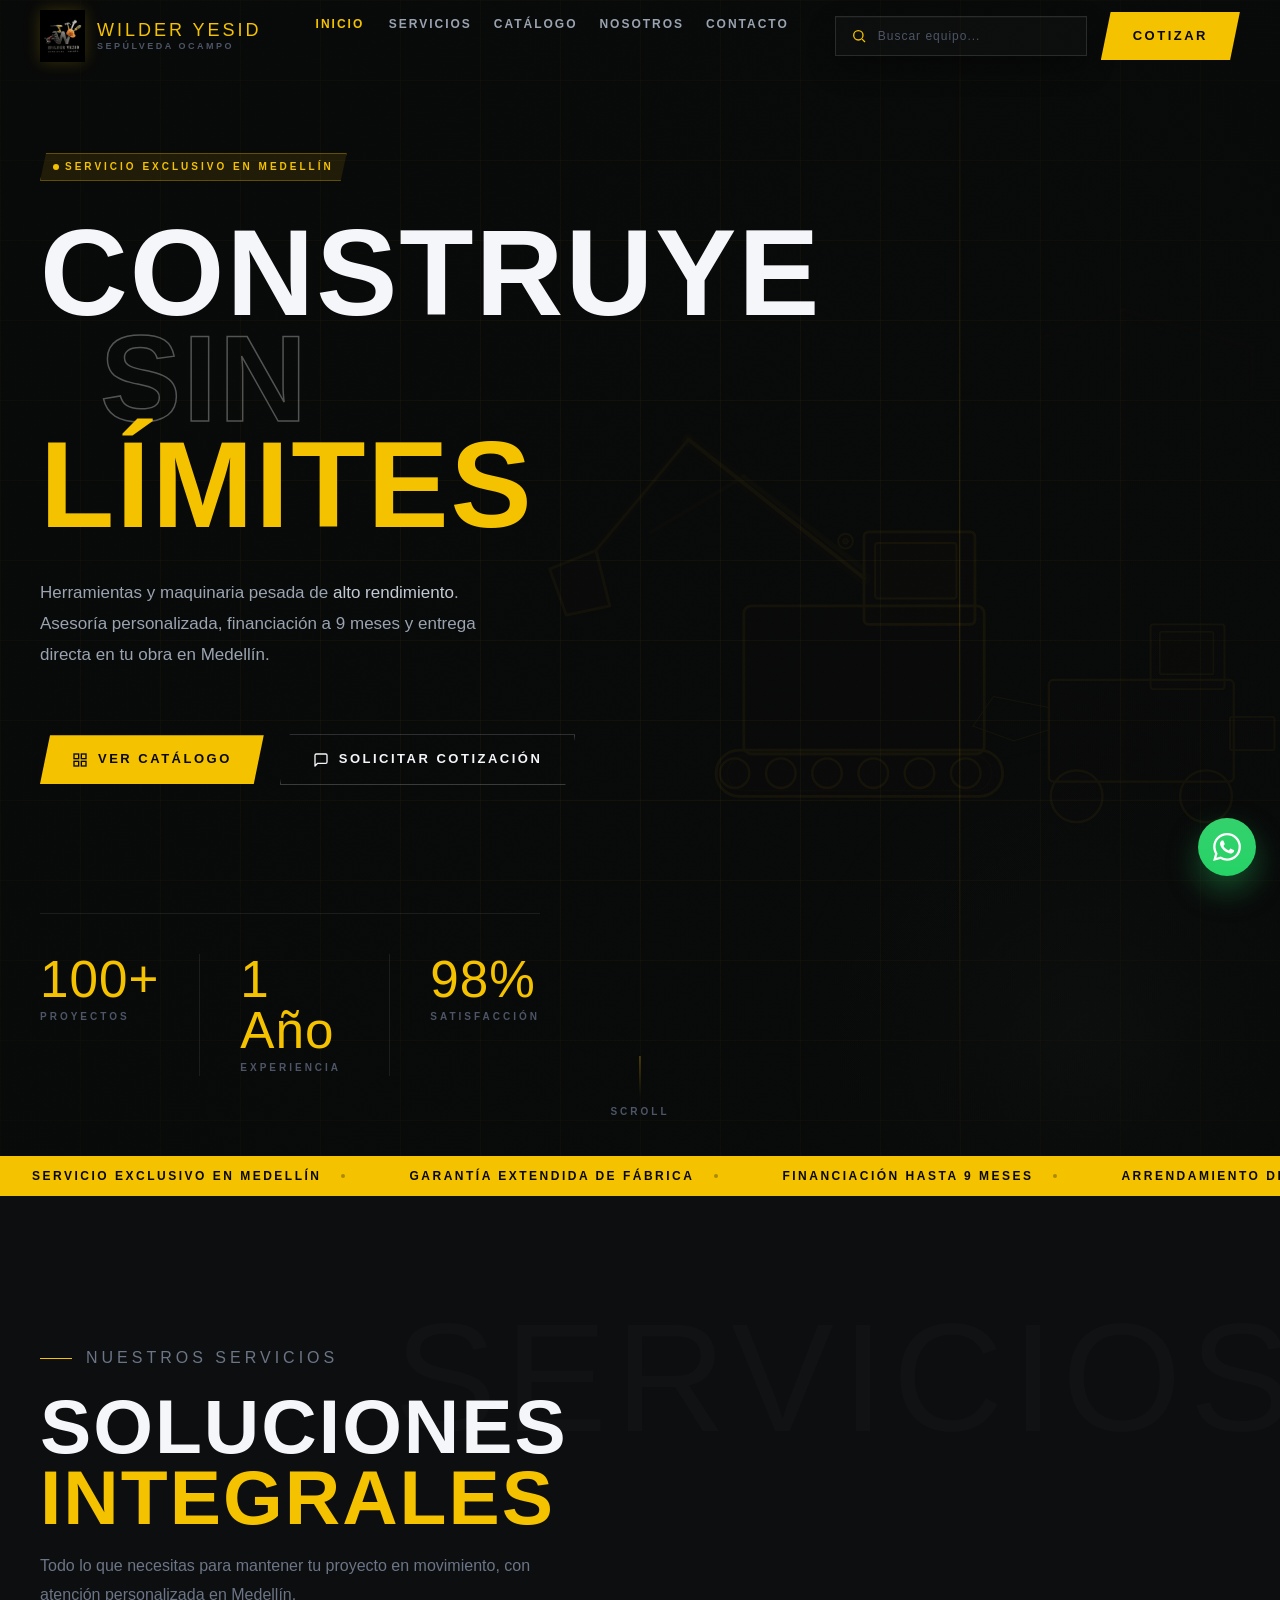
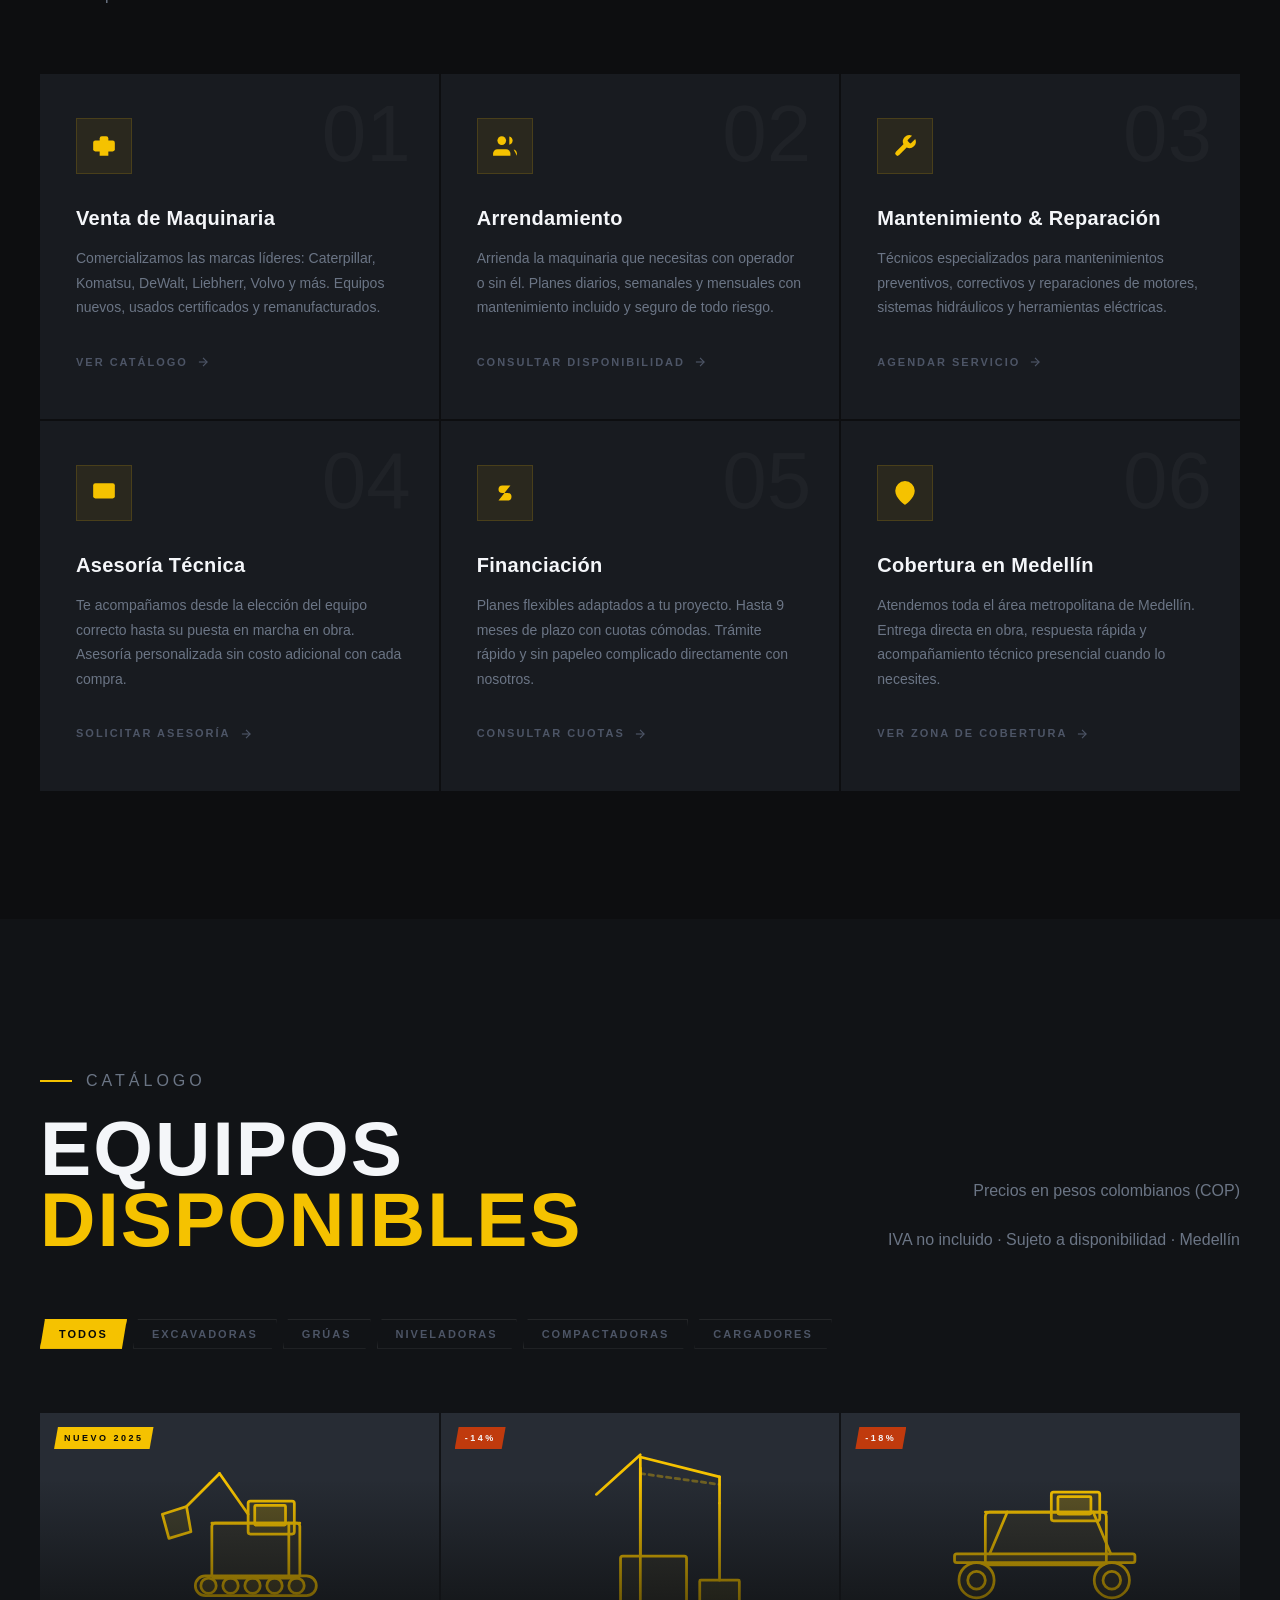
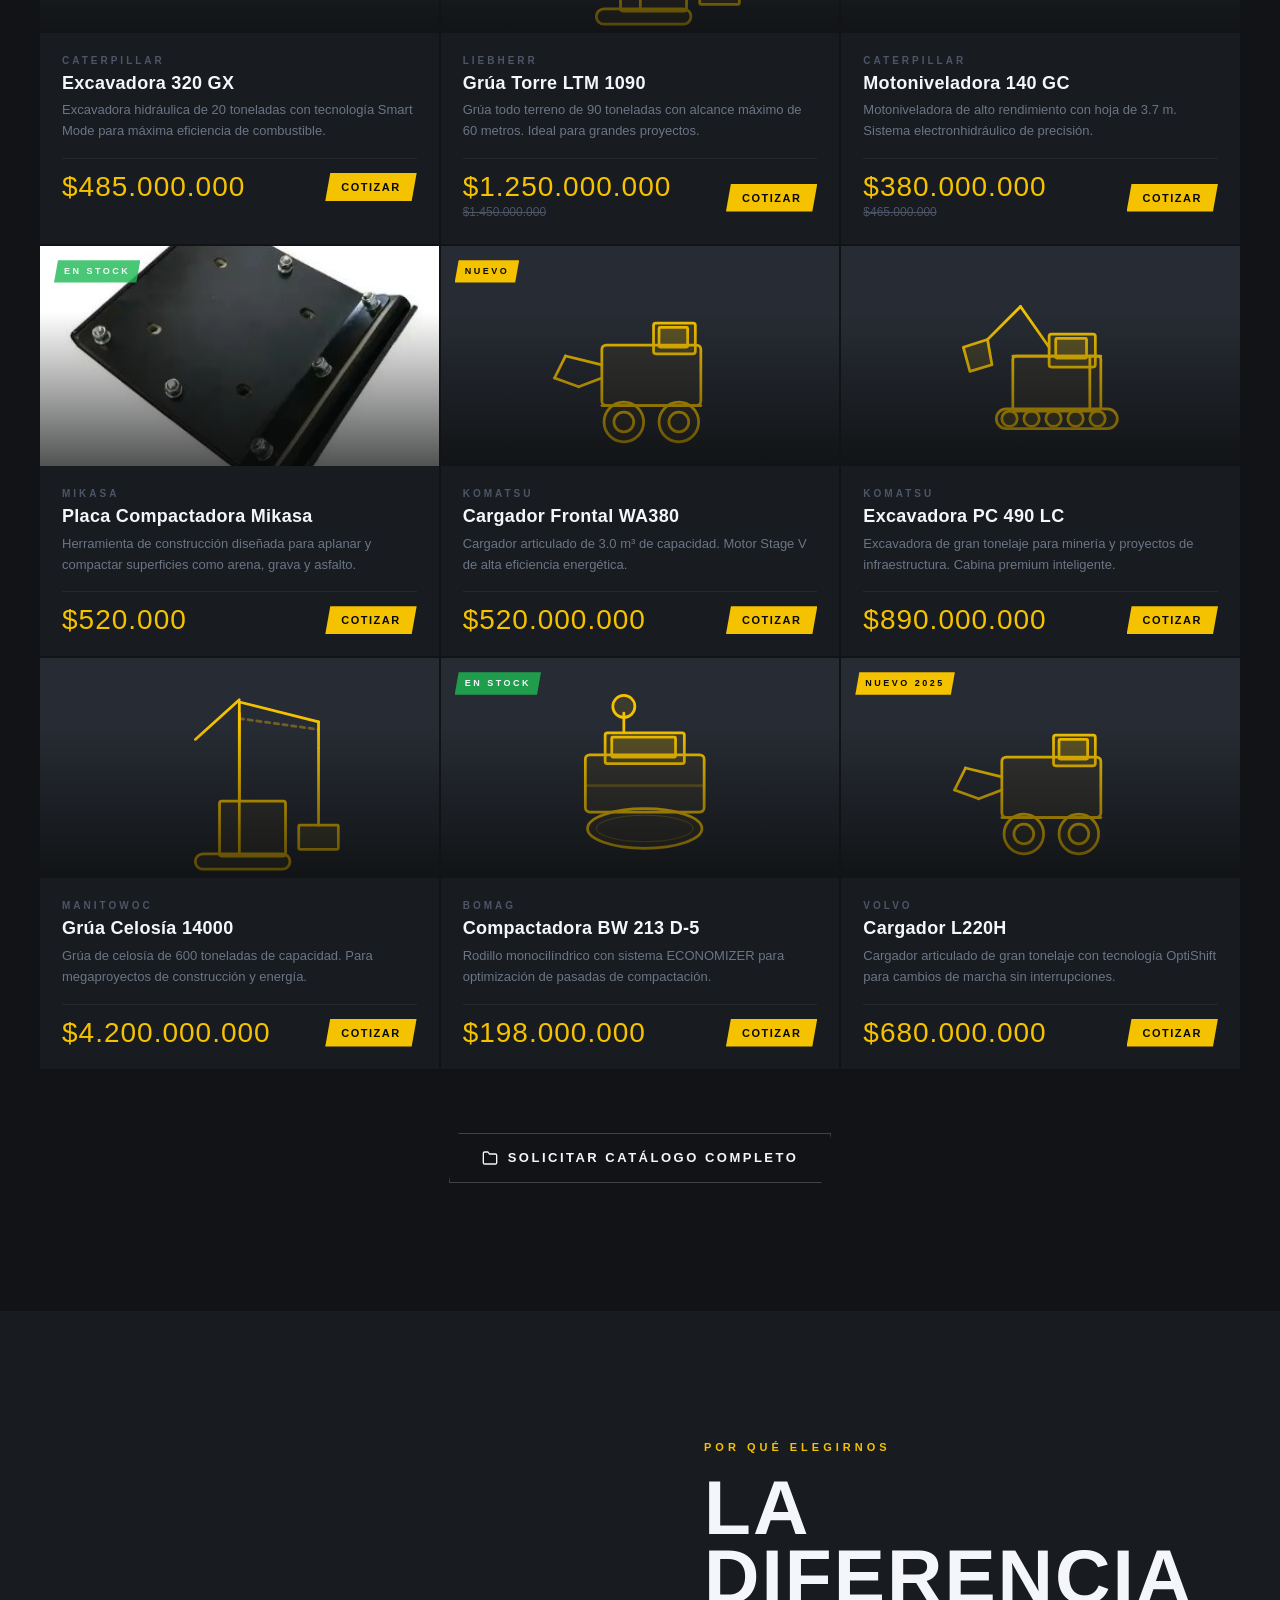
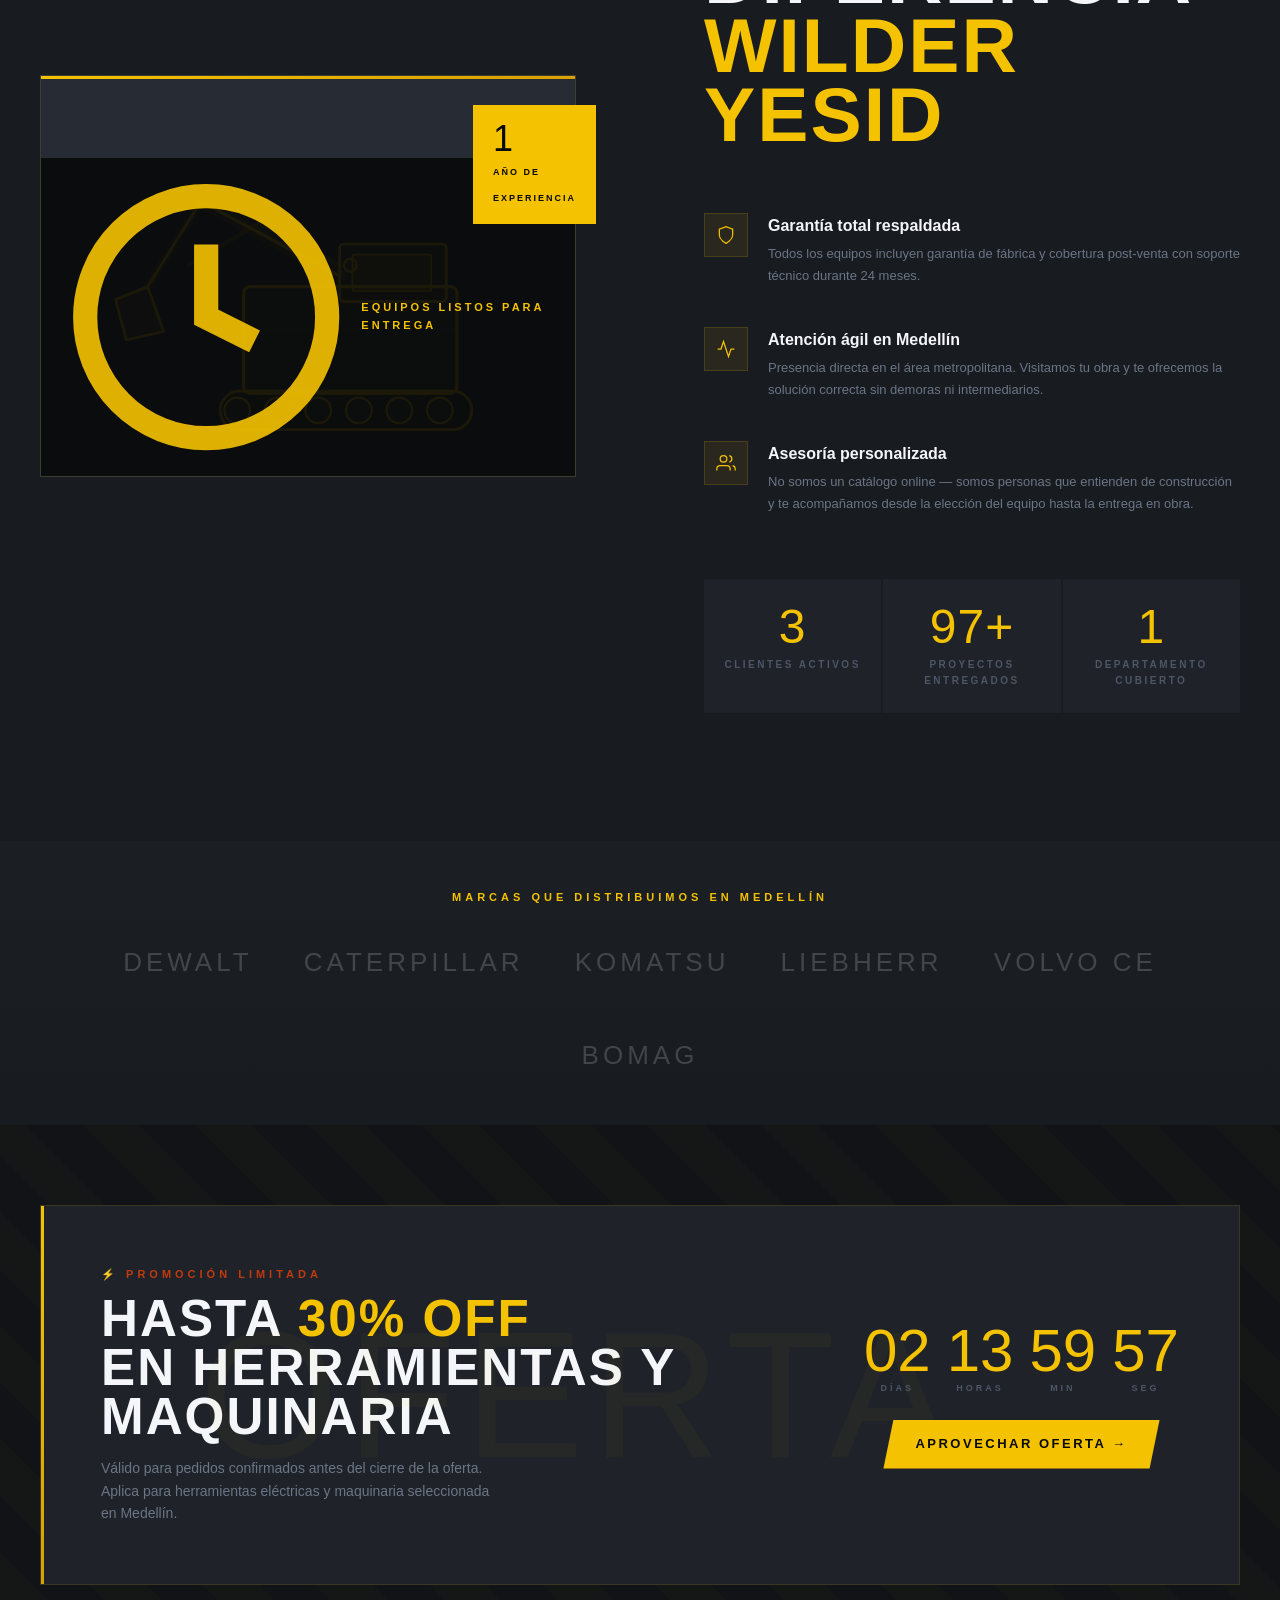
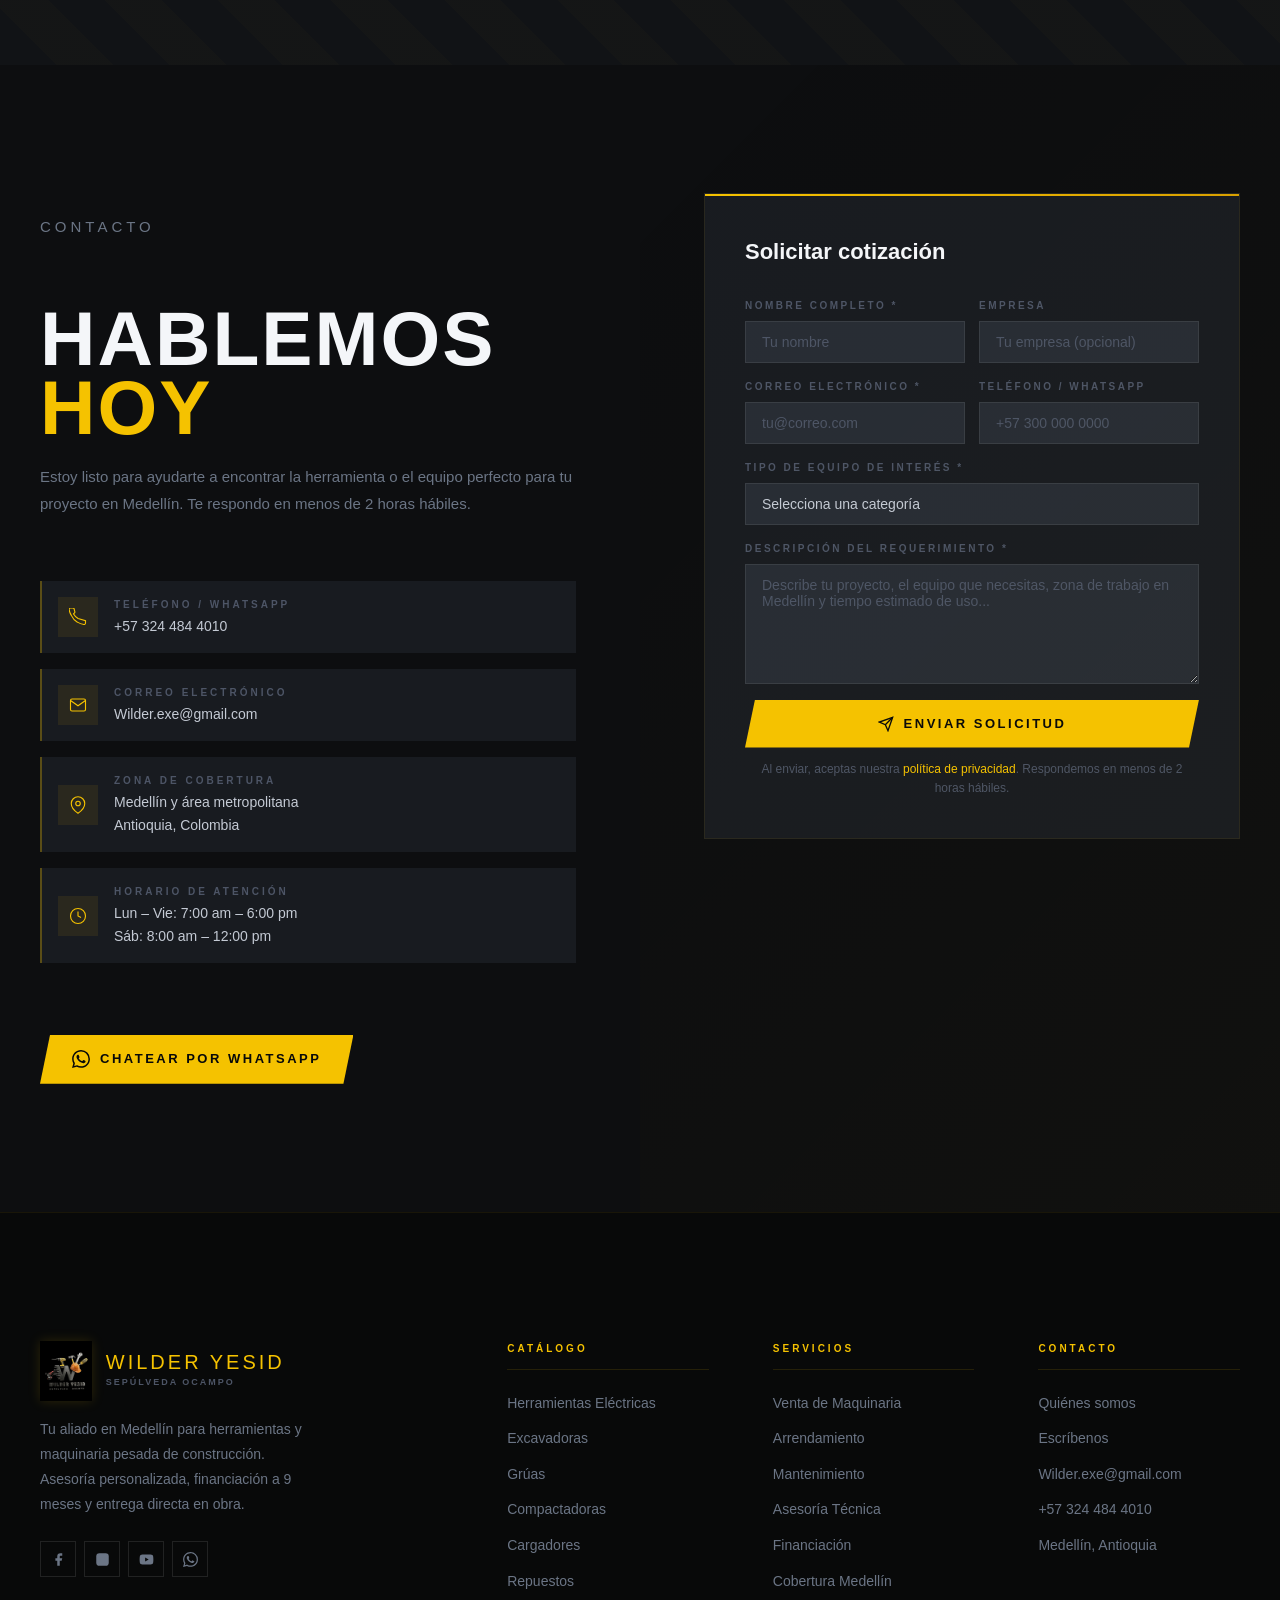
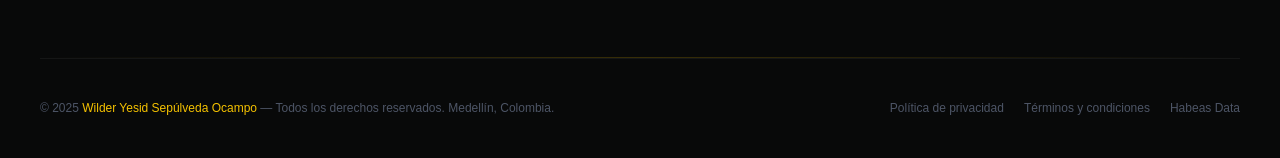
==== commit afb6e1a6: "Add files via upload" ====
--- a/index.html
+++ b/index.html
@@ -31,9 +31,7 @@
   <!-- Barra de progreso de scroll -->
   <div id="progress-bar" role="progressbar" aria-label="Progreso de lectura"></div>
 
-  <!-- â•â•â•â•â•â•â•â•â•â•â•â•â•â•â•â•â•â•â•â•â•â•â•â•â•â•â•â•â•â•â•â•â•â•â•â•â•â•â•â•â•â•â•â•â•â•â•â•â•â•â•
-       NAVEGACIÃ“N
-  â•â•â•â•â•â•â•â•â•â•â•â•â•â•â•â•â•â•â•â•â•â•â•â•â•â•â•â•â•â•â•â•â•â•â•â•â•â•â•â•â•â•â•â•â•â•â•â•â•â•â•â•â•â• -->
+  <!-- NAVEGACION -->
   <header id="navbar" role="banner">
     <nav class="nav-inner" aria-label="Navegación principal">
 
@@ -93,9 +91,7 @@
 
   <main>
 
-    <!-- â•â•â•â•â•â•â•â•â•â•â•â•â•â•â•â•â•â•â•â•â•â•â•â•â•â•â•â•â•â•â•â•â•â•â•â•â•â•â•â•â•â•â•â•â•â•â•â•â•â•â•
-         HERO
-    â•â•â•â•â•â•â•â•â•â•â•â•â•â•â•â•â•â•â•â•â•â•â•â•â•â•â•â•â•â•â•â•â•â•â•â•â•â•â•â•â•â•â•â•â•â•â•â•â•â•â•â•â•â• -->
+    <!-- HERO -->
     <section id="hero" aria-label="Sección principal">
 
       <!-- Fondo animado -->
@@ -114,7 +110,7 @@
                 <line x1="260" y1="200" x2="160" y2="320" stroke-width="10" stroke="rgba(245,194,0,.2)"/>
                 <line x1="260" y1="200" x2="160" y2="320" stroke-width="3"/>
                 <path d="M160 320 L110 340 L128 390 L175 380 Z" stroke-width="3" fill="rgba(245,194,0,.1)"/>
-                <!-- Cilindros hidrÃ¡ulicos -->
+                <!-- Cilindros hidraulicos -->
                 <line x1="450" y1="340" x2="320" y2="240" stroke-width="5" stroke="rgba(245,194,0,.3)"/>
                 <line x1="320" y1="240" x2="220" y2="300" stroke-width="4" stroke="rgba(245,194,0,.3)"/>
                 <!-- Orugas -->
@@ -126,7 +122,7 @@
                 <circle cx="460" cy="561" r="16" stroke-width="2.5" fill="rgba(245,194,0,.04)"/>
                 <circle cx="510" cy="561" r="16" stroke-width="2.5" fill="rgba(245,194,0,.04)"/>
                 <circle cx="560" cy="561" r="16" stroke-width="2.5" fill="rgba(245,194,0,.04)"/>
-                <!-- GrÃºa torre fondo -->
+                <!-- Grua torre fondo -->
                 <line x1="730" y1="60" x2="730" y2="586" stroke-width="6" stroke="rgba(245,194,0,.15)"/>
                 <line x1="730" y1="60" x2="870" y2="100" stroke-width="5" stroke="rgba(245,194,0,.15)"/>
                 <line x1="870" y1="100" x2="870" y2="140" stroke-width="4" stroke="rgba(245,194,0,.15)"/>
@@ -144,7 +140,7 @@
                 <line x1="612" y1="526" x2="650" y2="514"/>
                 <circle cx="680" cy="586" r="28" stroke-width="2.5" fill="rgba(245,194,0,.04)"/>
                 <circle cx="820" cy="586" r="28" stroke-width="2.5" fill="rgba(245,194,0,.04)"/>
-                <!-- LÃ­nea de suelo -->
+                <!-- Linea de suelo -->
                 <line x1="50" y1="590" x2="900" y2="590" stroke-width="2" stroke="rgba(245,194,0,.15)"/>
                 <circle cx="430" cy="310" r="8" stroke-width="2" fill="rgba(245,194,0,.12)"/>
                 <circle cx="430" cy="310" r="3" fill="rgba(245,194,0,.5)"/>
@@ -220,9 +216,7 @@
       </div>
     </section>
 
-    <!-- â•â•â•â•â•â•â•â•â•â•â•â•â•â•â•â•â•â•â•â•â•â•â•â•â•â•â•â•â•â•â•â•â•â•â•â•â•â•â•â•â•â•â•â•â•â•â•â•â•â•â•
-         TICKER
-    â•â•â•â•â•â•â•â•â•â•â•â•â•â•â•â•â•â•â•â•â•â•â•â•â•â•â•â•â•â•â•â•â•â•â•â•â•â•â•â•â•â•â•â•â•â•â•â•â•â•â•â•â•â• -->
+    <!-- TICKER -->
     <div class="ticker-bar" aria-hidden="true">
       <div class="ticker-track" id="ticker-track">
         <div class="ticker-item">Servicio exclusivo en Medellín<span class="ticker-sep"></span></div>
@@ -236,9 +230,7 @@
       </div>
     </div>
 
-    <!-- â•â•â•â•â•â•â•â•â•â•â•â•â•â•â•â•â•â•â•â•â•â•â•â•â•â•â•â•â•â•â•â•â•â•â•â•â•â•â•â•â•â•â•â•â•â•â•â•â•â•â•
-         SERVICIOS
-    â•â•â•â•â•â•â•â•â•â•â•â•â•â•â•â•â•â•â•â•â•â•â•â•â•â•â•â•â•â•â•â•â•â•â•â•â•â•â•â•â•â•â•â•â•â•â•â•â•â•â•â•â•â• -->
+    <!-- SERVICIOS -->
     <section id="services" class="section" aria-labelledby="services-title">
       <div class="container">
 
@@ -334,30 +326,28 @@
       </div>
     </section>
 
-    <!-- â•â•â•â•â•â•â•â•â•â•â•â•â•â•â•â•â•â•â•â•â•â•â•â•â•â•â•â•â•â•â•â•â•â•â•â•â•â•â•â•â•â•â•â•â•â•â•â•â•â•â•
-         CATÃLOGO
-    â•â•â•â•â•â•â•â•â•â•â•â•â•â•â•â•â•â•â•â•â•â•â•â•â•â•â•â•â•â•â•â•â•â•â•â•â•â•â•â•â•â•â•â•â•â•â•â•â•â•â•â•â•â• -->
+    <!-- CATALOGO -->
     <section id="catalog" class="section" aria-labelledby="catalog-title">
       <div class="container">
 
         <div class="section-header catalog-header">
           <div>
-            <p class="eyebrow reveal">CatÃ¡logo</p>
+            <p class="eyebrow reveal">Cat&aacute;logo</p>
             <h2 class="display-2 reveal delay-1" id="catalog-title">
               EQUIPOS<br><span class="text-yellow">DISPONIBLES</span>
             </h2>
           </div>
           <div class="reveal delay-2 catalog-meta">
             <p class="catalog-meta-main">Precios en pesos colombianos (COP)</p>
-            <p class="catalog-meta-sub">IVA no incluido Â· Sujeto a disponibilidad Â· MedellÃ­n</p>
+            <p class="catalog-meta-sub">IVA no incluido &middot; Sujeto a disponibilidad &middot; Medell&iacute;n</p>
           </div>
         </div>
 
         <!-- Filtros -->
-        <div class="filter-bar reveal" role="group" aria-label="Filtrar por categorÃ­a">
+        <div class="filter-bar reveal" role="group" aria-label="Filtrar por categor&iacute;a">
           <button class="filter-btn active" data-filter="all">Todos</button>
           <button class="filter-btn" data-filter="excavadora">Excavadoras</button>
-          <button class="filter-btn" data-filter="grua">GrÃºas</button>
+          <button class="filter-btn" data-filter="grua">Gr&uacute;as</button>
           <button class="filter-btn" data-filter="niveladora">Niveladoras</button>
           <button class="filter-btn" data-filter="compactadora">Compactadoras</button>
           <button class="filter-btn" data-filter="cargador">Cargadores</button>
@@ -371,16 +361,14 @@
             <svg width="16" height="16" viewBox="0 0 24 24" fill="none" stroke="currentColor" stroke-width="2">
               <path d="M22 19a2 2 0 01-2 2H4a2 2 0 01-2-2V5a2 2 0 012-2h5l2 3h9a2 2 0 012 2z" stroke-linecap="round" stroke-linejoin="round"/>
             </svg>
-            Solicitar catÃ¡logo completo
+            Solicitar cat&aacute;logo completo
           </a>
         </div>
 
       </div>
     </section>
 
-    <!-- â•â•â•â•â•â•â•â•â•â•â•â•â•â•â•â•â•â•â•â•â•â•â•â•â•â•â•â•â•â•â•â•â•â•â•â•â•â•â•â•â•â•â•â•â•â•â•â•â•â•â•
-         NOSOTROS
-    â•â•â•â•â•â•â•â•â•â•â•â•â•â•â•â•â•â•â•â•â•â•â•â•â•â•â•â•â•â•â•â•â•â•â•â•â•â•â•â•â•â•â•â•â•â•â•â•â•â•â•â•â•â• -->
+    <!-- NOSOTROS -->
     <section id="about" class="section" aria-labelledby="about-title">
       <div class="container">
         <div class="about-inner">
@@ -388,7 +376,7 @@
           <!-- Visual -->
           <div class="about-visual reveal-left">
             <div class="about-scene">
-              <svg viewBox="0 0 400 300" xmlns="http://www.w3.org/2000/svg" aria-label="IlustraciÃ³n de maquinaria">
+              <svg viewBox="0 0 400 300" xmlns="http://www.w3.org/2000/svg" aria-label="Ilustraci&oacute;n de maquinaria">
                 <g fill="none" stroke="#f5c200" stroke-linecap="round" stroke-linejoin="round">
                   <rect x="140" y="160" width="200" height="100" rx="6" stroke-width="3" fill="rgba(245,194,0,.05)"/>
                   <rect x="230" y="120" width="100" height="54" rx="4" stroke-width="2.5" fill="rgba(245,194,0,.08)"/>
@@ -418,15 +406,15 @@
                 Equipos listos para entrega
               </div>
             </div>
-            <div class="about-float-badge" aria-label="1 aÃ±o de experiencia">
+            <div class="about-float-badge" aria-label="1 a&ntilde;o de experiencia">
               <span class="big">1</span>
-              <span class="lbl">AÃ±o de<br>Experiencia</span>
+              <span class="lbl">A&ntilde;o de<br>Experiencia</span>
             </div>
           </div>
 
           <!-- Contenido -->
           <div class="about-content reveal-right">
-            <p class="eyebrow">Por quÃ© elegirnos</p>
+            <p class="eyebrow">Por qu&eacute; elegirnos</p>
             <h2 class="display-2 section-title-spaced" id="about-title">
               LA DIFERENCIA<br><span class="text-yellow">WILDER YESID</span>
             </h2>
@@ -437,8 +425,8 @@
                   <svg viewBox="0 0 24 24"><path d="M12 22s8-4 8-10V5l-8-3-8 3v7c0 6 8 10 8 10z"/></svg>
                 </div>
                 <div>
-                  <div class="about-point-title">GarantÃ­a total respaldada</div>
-                  <p class="about-point-desc">Todos los equipos incluyen garantÃ­a de fÃ¡brica y cobertura post-venta con soporte tÃ©cnico durante 24 meses.</p>
+                  <div class="about-point-title">Garant&iacute;a total respaldada</div>
+                  <p class="about-point-desc">Todos los equipos incluyen garant&iacute;a de f&aacute;brica y cobertura post-venta con soporte t&eacute;cnico durante 24 meses.</p>
                 </div>
               </div>
               <div class="about-point">
@@ -446,8 +434,8 @@
                   <svg viewBox="0 0 24 24"><polyline points="22 12 18 12 15 21 9 3 6 12 2 12"/></svg>
                 </div>
                 <div>
-                  <div class="about-point-title">AtenciÃ³n Ã¡gil en MedellÃ­n</div>
-                  <p class="about-point-desc">Presencia directa en el Ã¡rea metropolitana. Visitamos tu obra y te ofrecemos la soluciÃ³n correcta sin demoras ni intermediarios.</p>
+                  <div class="about-point-title">Atenci&oacute;n &aacute;gil en Medell&iacute;n</div>
+                  <p class="about-point-desc">Presencia directa en el &aacute;rea metropolitana. Visitamos tu obra y te ofrecemos la soluci&oacute;n correcta sin demoras ni intermediarios.</p>
                 </div>
               </div>
               <div class="about-point">
@@ -455,8 +443,8 @@
                   <svg viewBox="0 0 24 24"><path d="M17 21v-2a4 4 0 00-4-4H5a4 4 0 00-4 4v2"/><circle cx="9" cy="7" r="4"/><path d="M23 21v-2a4 4 0 00-3-3.87M16 3.13a4 4 0 010 7.75"/></svg>
                 </div>
                 <div>
-                  <div class="about-point-title">AsesorÃ­a personalizada</div>
-                  <p class="about-point-desc">No somos un catÃ¡logo online â€” somos personas que entienden de construcciÃ³n y te acompaÃ±amos desde la elecciÃ³n del equipo hasta la entrega en obra.</p>
+                  <div class="about-point-title">Asesor&iacute;a personalizada</div>
+                  <p class="about-point-desc">No somos un cat&aacute;logo online &mdash; somos personas que entienden de construcci&oacute;n y te acompa&ntilde;amos desde la elecci&oacute;n del equipo hasta la entrega en obra.</p>
                 </div>
               </div>
             </div>
@@ -481,13 +469,11 @@
       </div>
     </section>
 
-    <!-- â•â•â•â•â•â•â•â•â•â•â•â•â•â•â•â•â•â•â•â•â•â•â•â•â•â•â•â•â•â•â•â•â•â•â•â•â•â•â•â•â•â•â•â•â•â•â•â•â•â•â•
-         MARCAS
-    â•â•â•â•â•â•â•â•â•â•â•â•â•â•â•â•â•â•â•â•â•â•â•â•â•â•â•â•â•â•â•â•â•â•â•â•â•â•â•â•â•â•â•â•â•â•â•â•â•â•â•â•â•â• -->
+    <!-- MARCAS -->
     <section class="brands-strip" aria-label="Marcas que distribuimos">
       <div class="container">
         <p class="eyebrow reveal brands-strip-title">
-          Marcas que distribuimos en MedellÃ­n
+          Marcas que distribuimos en Medell&iacute;n
         </p>
         <div class="brands-strip-logos">
           <span class="reveal delay-1 brand-chip">DEWALT</span>
@@ -500,9 +486,7 @@
       </div>
     </section>
 
-    <!-- â•â•â•â•â•â•â•â•â•â•â•â•â•â•â•â•â•â•â•â•â•â•â•â•â•â•â•â•â•â•â•â•â•â•â•â•â•â•â•â•â•â•â•â•â•â•â•â•â•â•â•
-         BANNER OFERTA
-    â•â•â•â•â•â•â•â•â•â•â•â•â•â•â•â•â•â•â•â•â•â•â•â•â•â•â•â•â•â•â•â•â•â•â•â•â•â•â•â•â•â•â•â•â•â•â•â•â•â•â•â•â•â• -->
+    <!-- BANNER OFERTA -->
     <section class="offer-banner" aria-label="Oferta especial">
       <div class="offer-banner-pattern" aria-hidden="true"></div>
       <div class="container offer-banner-container">
@@ -510,28 +494,26 @@
           <div class="offer-banner-accent" aria-hidden="true"></div>
           <div class="offer-banner-watermark" aria-hidden="true">OFERTA</div>
           <div class="offer-banner-copy">
-            <p class="offer-banner-eyebrow">âš¡ PromociÃ³n limitada</p>
+            <p class="offer-banner-eyebrow">&#9889; Promoci&oacute;n limitada</p>
             <h3 class="offer-banner-title">
               HASTA <span class="offer-banner-highlight">30% OFF</span><br>EN HERRAMIENTAS Y MAQUINARIA
             </h3>
-            <p class="offer-banner-desc">VÃ¡lido para pedidos confirmados antes del cierre de la oferta. Aplica para herramientas elÃ©ctricas y maquinaria seleccionada en MedellÃ­n.</p>
+            <p class="offer-banner-desc">V&aacute;lido para pedidos confirmados antes del cierre de la oferta. Aplica para herramientas el&eacute;ctricas y maquinaria seleccionada en Medell&iacute;n.</p>
           </div>
           <div class="offer-banner-side">
             <div id="countdown" class="offer-countdown" aria-label="Cuenta regresiva">
-              <div class="offer-countdown-item"><div class="offer-countdown-num" data-d>02</div><div class="offer-countdown-label">DÃ­as</div></div>
+              <div class="offer-countdown-item"><div class="offer-countdown-num" data-d>02</div><div class="offer-countdown-label">D&iacute;as</div></div>
               <div class="offer-countdown-item"><div class="offer-countdown-num" data-h>14</div><div class="offer-countdown-label">Horas</div></div>
               <div class="offer-countdown-item"><div class="offer-countdown-num" data-m>38</div><div class="offer-countdown-label">Min</div></div>
               <div class="offer-countdown-item"><div class="offer-countdown-num" data-s>00</div><div class="offer-countdown-label">Seg</div></div>
             </div>
-            <a href="#contact" class="btn btn-primary">Aprovechar oferta â†’</a>
+            <a href="#contact" class="btn btn-primary">Aprovechar oferta &rarr;</a>
           </div>
         </div>
       </div>
     </section>
 
-    <!-- â•â•â•â•â•â•â•â•â•â•â•â•â•â•â•â•â•â•â•â•â•â•â•â•â•â•â•â•â•â•â•â•â•â•â•â•â•â•â•â•â•â•â•â•â•â•â•â•â•â•â•
-         CONTACTO
-    â•â•â•â•â•â•â•â•â•â•â•â•â•â•â•â•â•â•â•â•â•â•â•â•â•â•â•â•â•â•â•â•â•â•â•â•â•â•â•â•â•â•â•â•â•â•â•â•â•â•â•â•â•â• -->
+    <!-- CONTACTO -->
     <section id="contact" class="section" aria-labelledby="contact-title">
       <div class="container">
         <div class="contact-inner">
@@ -658,9 +640,7 @@
 
   </main>
 
-  <!-- â•â•â•â•â•â•â•â•â•â•â•â•â•â•â•â•â•â•â•â•â•â•â•â•â•â•â•â•â•â•â•â•â•â•â•â•â•â•â•â•â•â•â•â•â•â•â•â•â•â•â•
-       FOOTER
-  â•â•â•â•â•â•â•â•â•â•â•â•â•â•â•â•â•â•â•â•â•â•â•â•â•â•â•â•â•â•â•â•â•â•â•â•â•â•â•â•â•â•â•â•â•â•â•â•â•â•â•â•â•â• -->
+  <!-- FOOTER -->
   <footer>
     <div class="container">
       <div class="footer-inner">
@@ -668,13 +648,13 @@
         <!-- Marca -->
         <div class="footer-brand-col">
           <div class="footer-logo-wrap">
-            <img src="assets/logo.png" alt="Logo Wilder Yesid SepÃºlveda" class="footer-logo-img" loading="lazy" />
+            <img src="assets/logo.png" alt="Logo Wilder Yesid Sep&uacute;lveda" class="footer-logo-img" loading="lazy" />
             <div class="footer-logo-text-wrap">
               <span class="footer-logo-name">WILDER YESID</span>
-              <span class="footer-logo-sub">SepÃºlveda Ocampo</span>
-            </div>
-          </div>
-          <p class="footer-desc">Tu aliado en MedellÃ­n para herramientas y maquinaria pesada de construcciÃ³n. AsesorÃ­a personalizada, financiaciÃ³n a 9 meses y entrega directa en obra.</p>
+              <span class="footer-logo-sub">Sep&uacute;lveda Ocampo</span>
+            </div>
+          </div>
+          <p class="footer-desc">Tu aliado en Medell&iacute;n para herramientas y maquinaria pesada de construcci&oacute;n. Asesor&iacute;a personalizada, financiaci&oacute;n a 9 meses y entrega directa en obra.</p>
           <div class="footer-socials" aria-label="Redes sociales">
             <a href="#" class="social-btn" aria-label="Facebook">
               <svg viewBox="0 0 24 24"><path d="M18 2h-3a5 5 0 00-5 5v3H7v4h3v8h4v-8h3l1-4h-4V7a1 1 0 011-1h3z"/></svg>
@@ -760,7 +740,7 @@
               <svg width="14" height="14" viewBox="0 0 24 24" fill="none" stroke="currentColor" stroke-width="2">
                 <line x1="22" y1="2" x2="11" y2="13"/><polygon points="22 2 15 22 11 13 2 9 22 2"/>
               </svg>
-              Solicitar cotizaciÃ³n
+              Solicitar cotizaci&oacute;n
             </button>
             <button class="btn btn-icon" aria-label="Compartir">
               <svg width="16" height="16" viewBox="0 0 24 24" fill="none" stroke="currentColor" stroke-width="2">
@@ -774,7 +754,7 @@
     </div>
   </div>
 
-  <!-- BotÃ³n flotante de WhatsApp -->
+  <!-- Boton flotante de WhatsApp -->
   <a
     href="https://wa.me/573244844010"
     class="whatsapp-float"
@@ -787,12 +767,12 @@
     </svg>
   </a>
 
-  <!-- BotÃ³n volver arriba -->
+  <!-- Boton volver arriba -->
   <button id="back-top" aria-label="Volver al inicio">
     <svg viewBox="0 0 24 24"><line x1="12" y1="19" x2="12" y2="5"/><polyline points="5 12 12 5 19 12"/></svg>
   </button>
 
-  <!-- Toast notificaciÃ³n -->
+  <!-- Toast notificacion -->
   <div id="toast" class="toast" role="alert" aria-live="polite">
     <div class="toast-icon">
       <svg viewBox="0 0 24 24"><path d="M22 11.08V12a10 10 0 11-5.93-9.14"/><polyline points="22 4 12 14.01 9 11.01"/></svg>
